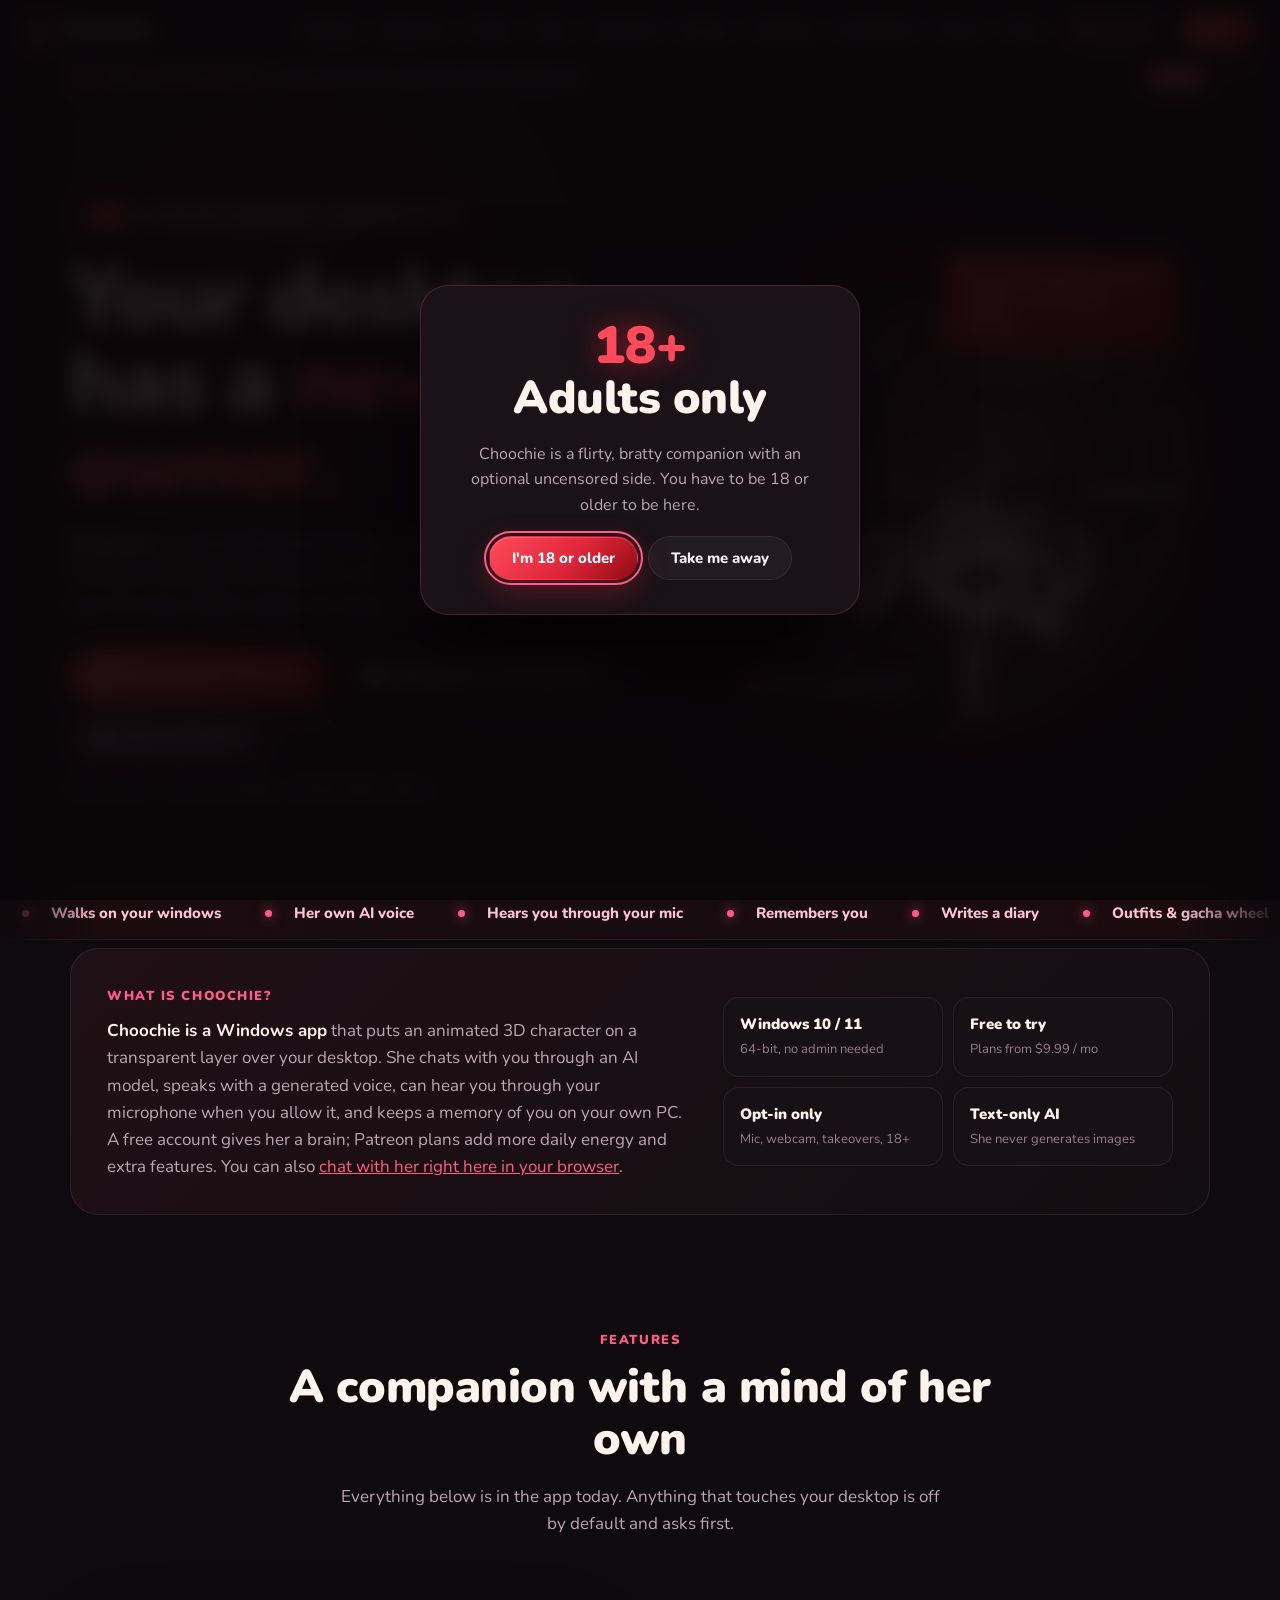
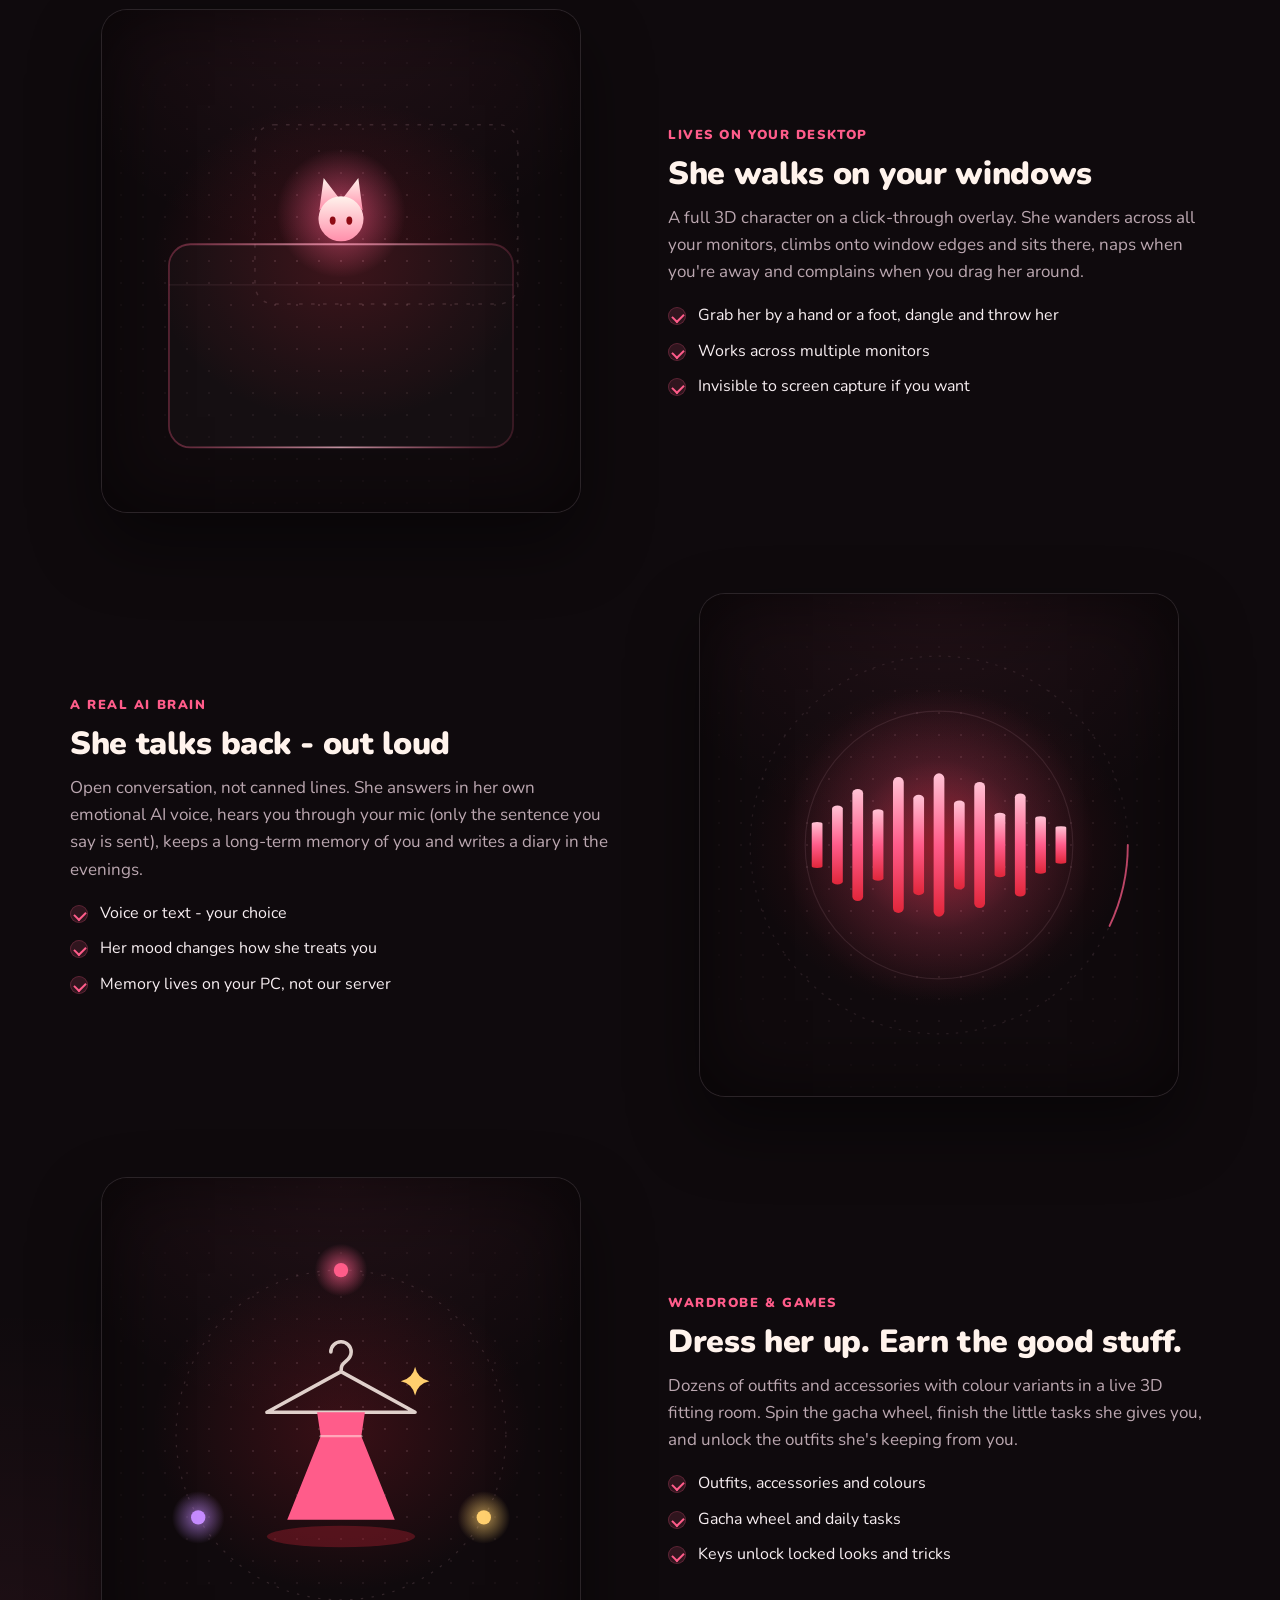
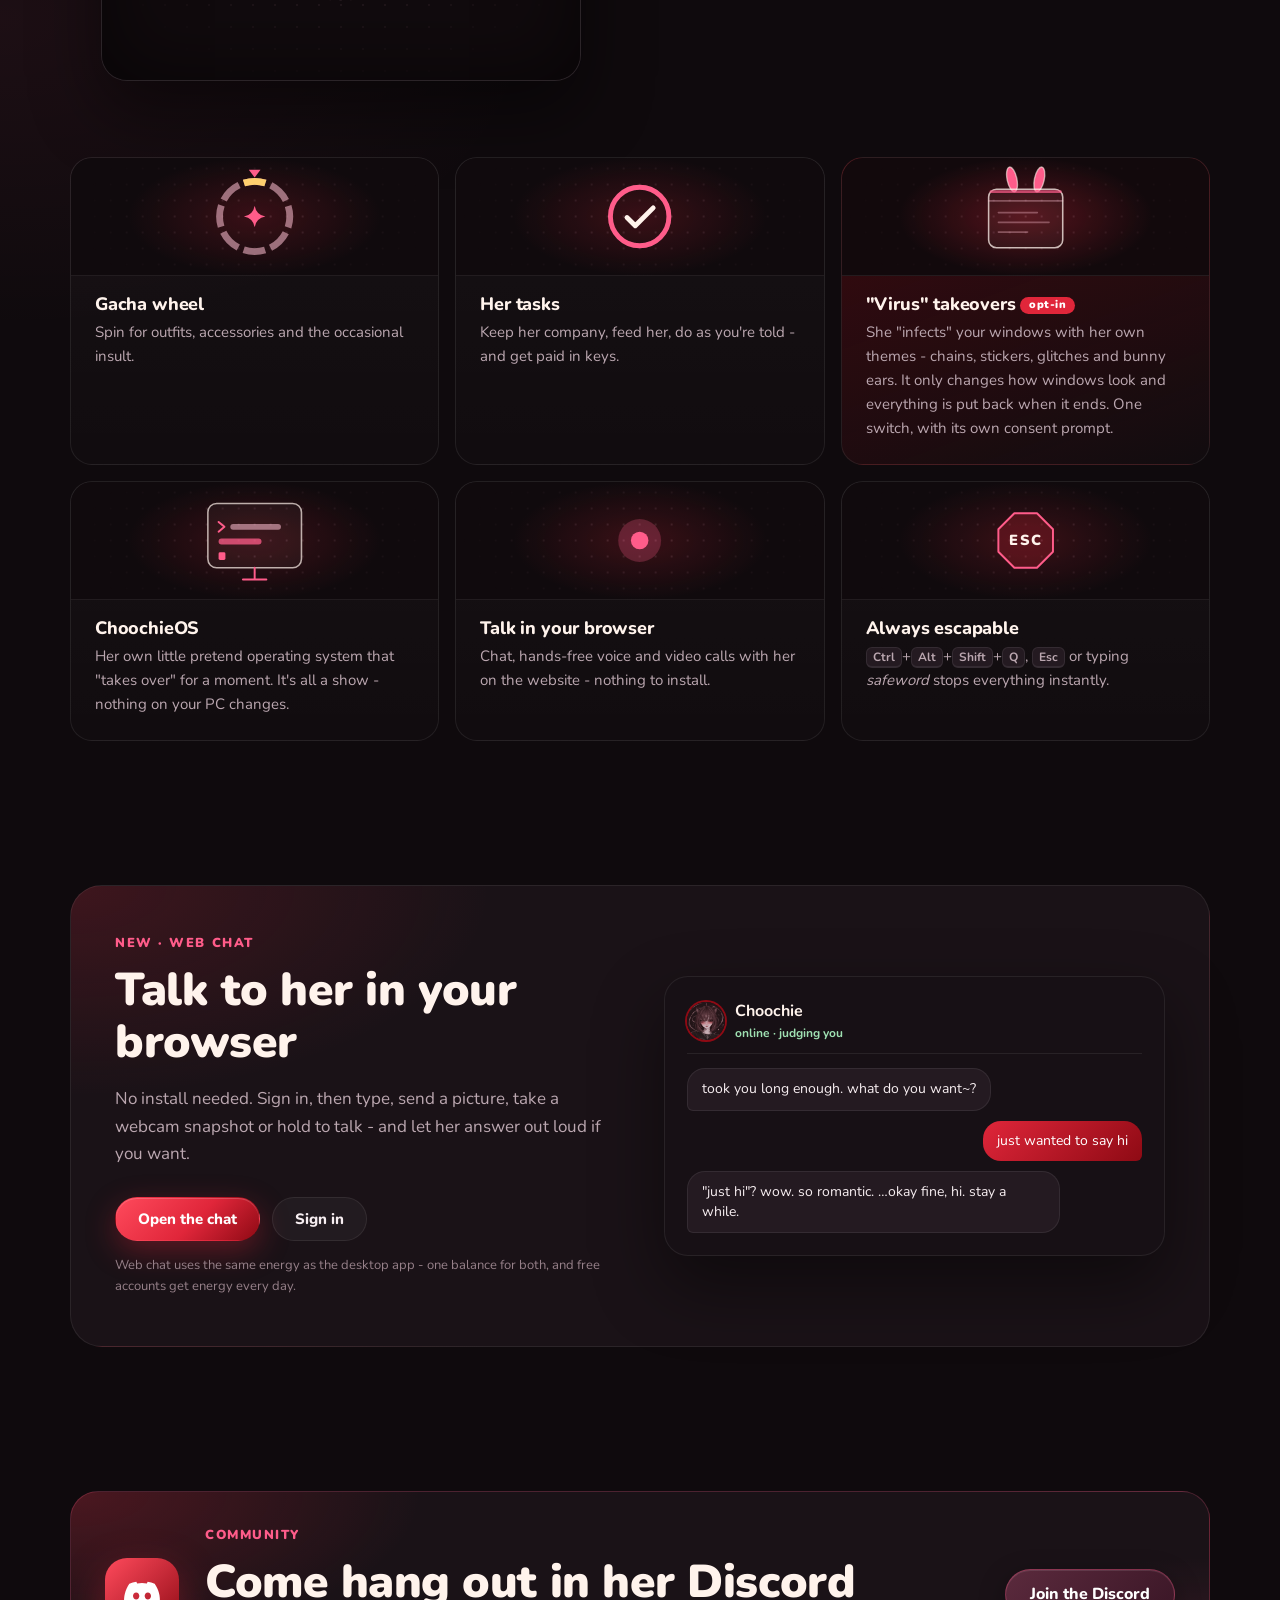
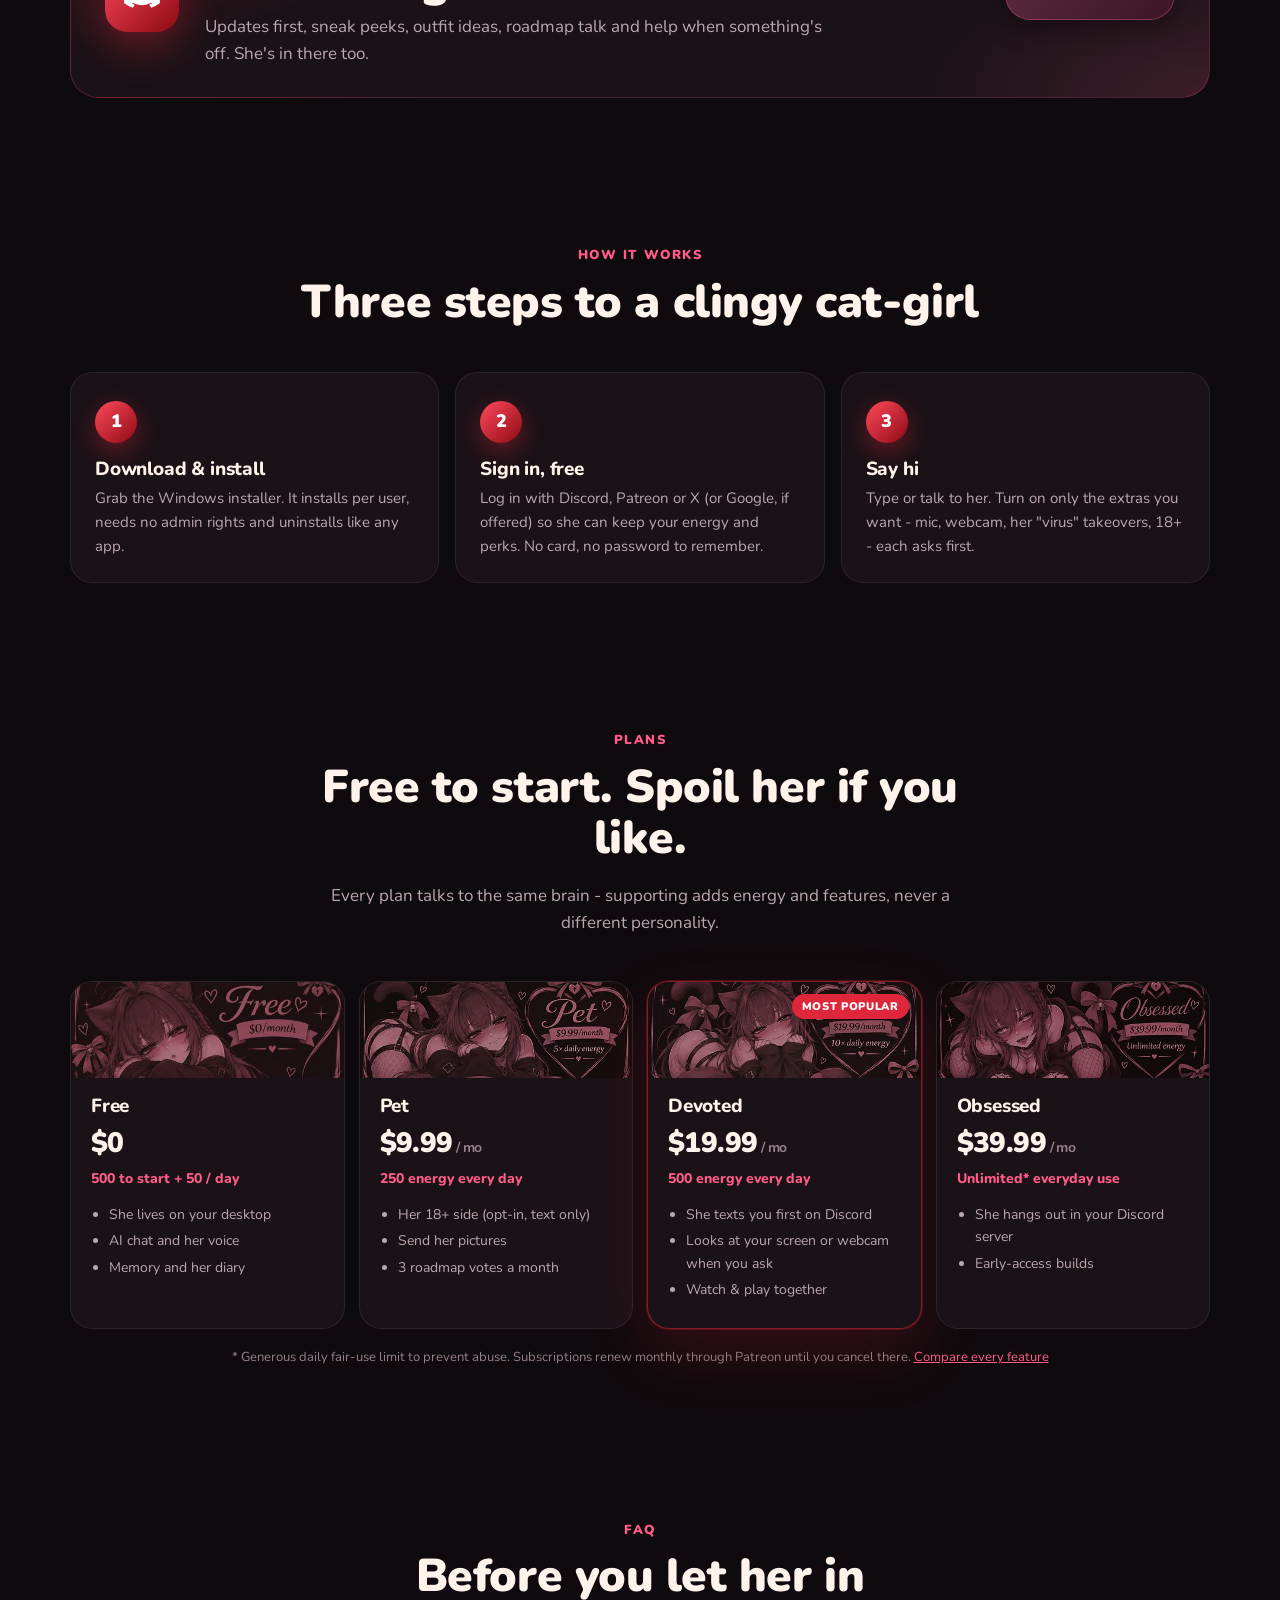
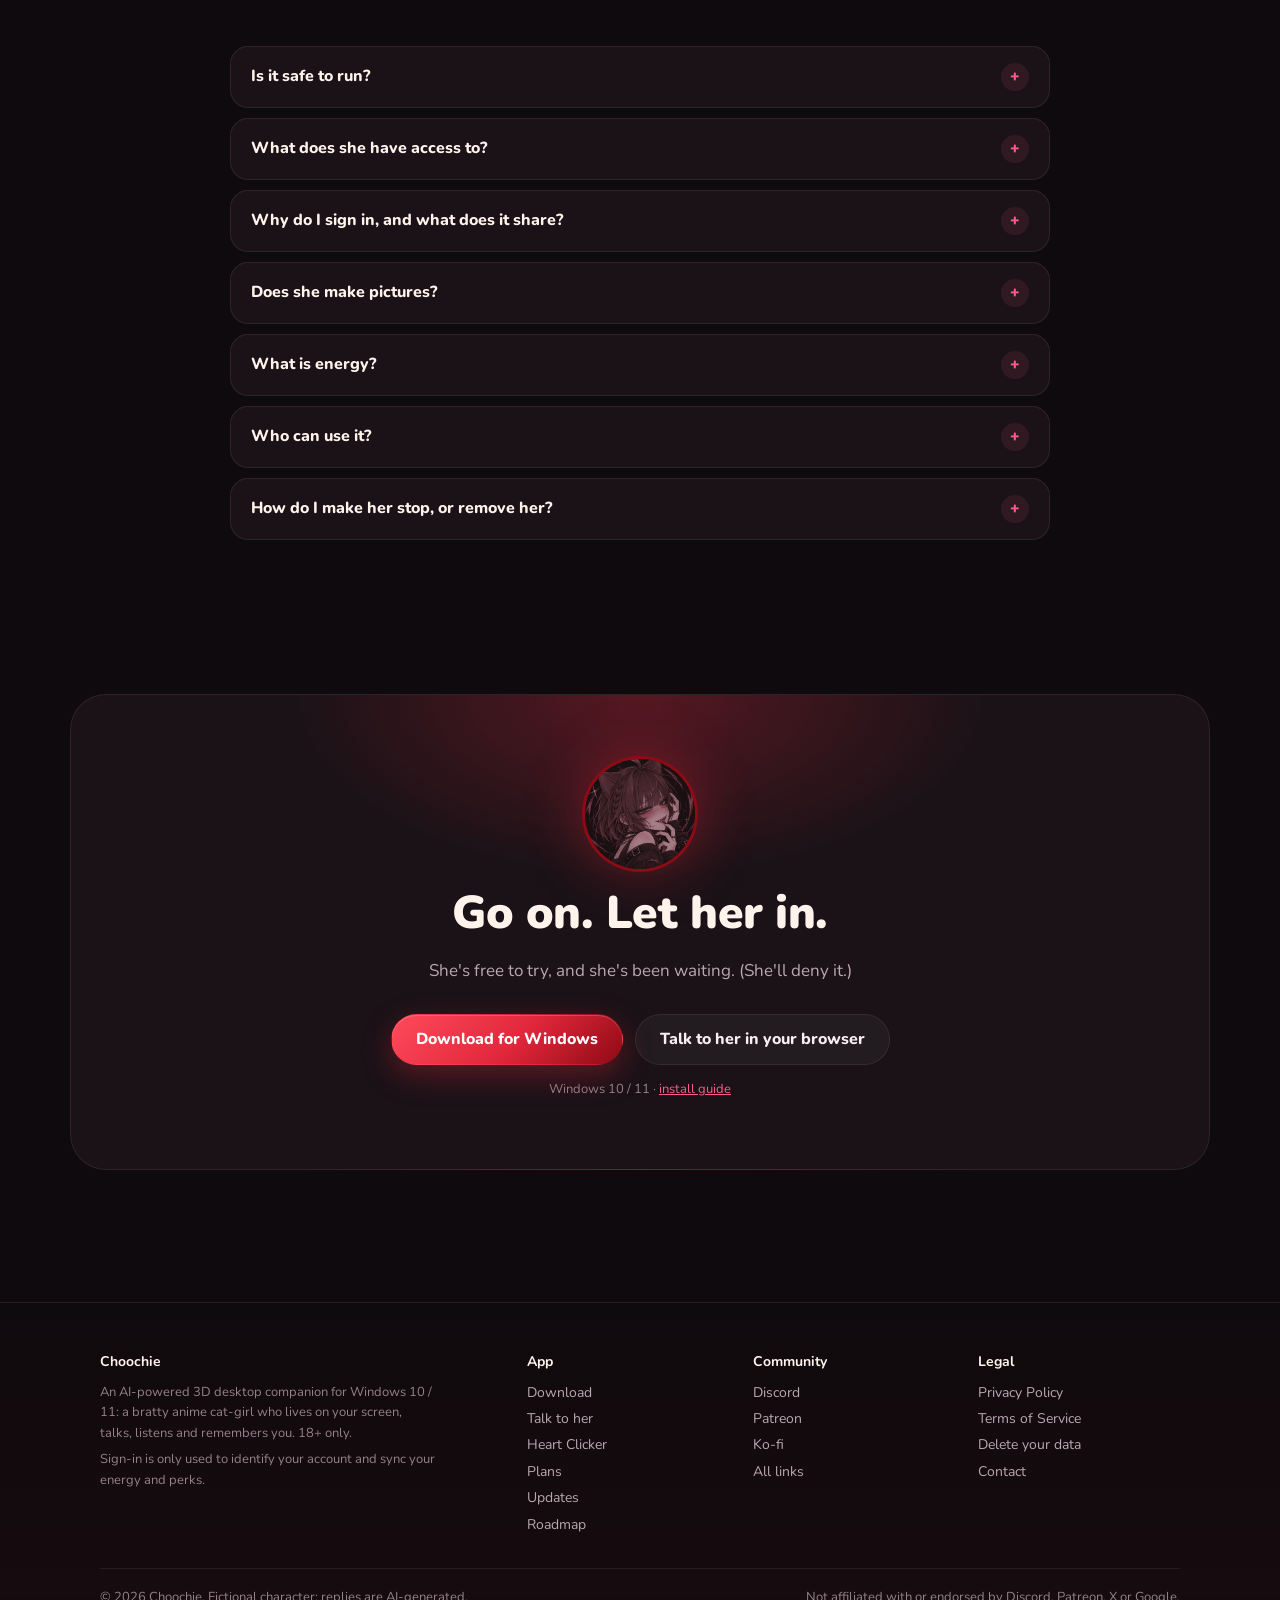
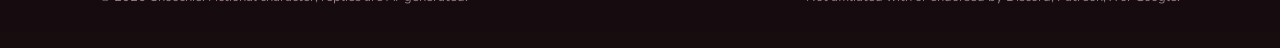
==== docs/index.html @ ca43cd66 "Update" ====
<!doctype html>
<html lang="en">
<head>
<meta charset="utf-8">
<meta name="viewport" content="width=device-width, initial-scale=1">
<title>Choochie - an AI desktop companion for Windows</title>
<meta name="description" content="Choochie is an AI-powered 3D desktop companion for Windows 10/11: a bratty anime cat-girl who walks on your windows, talks with her own AI voice, listens through your mic and remembers you. Free to try. 18+.">
<meta property="og:title" content="Choochie - an AI desktop companion for Windows">
<meta property="og:description" content="A bratty 3D cat-girl who lives on your desktop, talks with her own AI voice and remembers you. Windows 10/11. 18+.">
<meta property="og:image" content="https://choochwain.github.io/choochie-releases/img/hero-fangs.jpg">
<meta property="og:type" content="website">
<meta name="theme-color" content="#0f0a0d">
<link rel="canonical" href="https://choochwain.github.io/choochie-releases/">
<link rel="icon" type="image/png" href="img/favicon.png">
<link rel="preload" href="fonts/nunito-latin.woff2" as="font" type="font/woff2" crossorigin>
<link rel="stylesheet" href="fonts/nunito.css">
<link rel="stylesheet" href="style.css?v=9">
<link rel="stylesheet" href="home.css?v=2">
<link rel="stylesheet" href="fx.css?v=2">
<script>document.documentElement.classList.add("js")</script>
<style>
/* home: compact leaderboard (same look as leaderboard.html, kept here so the shared stylesheet stays untouched) */
.hlb{max-width:860px;margin:0 auto}
.hlb .podium{display:grid;grid-template-columns:1fr 1.12fr 1fr;gap:14px;align-items:end;margin-bottom:12px}
.hlb .pod{position:relative;text-align:center;padding:22px 14px 18px;border-radius:24px;background:var(--surface);border:1px solid var(--stroke);min-width:0}
.hlb .pod.r1{padding-top:30px;background:radial-gradient(320px 160px at 50% 0%,rgba(224,38,58,.28),transparent 75%),var(--surface);border-color:rgba(224,38,58,.5);box-shadow:0 24px 60px rgba(224,38,58,.18)}
.hlb .pod.r2{background:radial-gradient(260px 130px at 50% 0%,rgba(255,194,212,.12),transparent 75%),var(--surface)}
.hlb .pod.r3{background:radial-gradient(260px 130px at 50% 0%,rgba(255,92,138,.1),transparent 75%),var(--surface)}
.hlb .medal{width:48px;height:48px;margin:0 auto 10px;border-radius:50%;display:grid;place-items:center;font:900 20px var(--display);color:#fff;background:linear-gradient(135deg,var(--red-light),var(--red-dark));box-shadow:0 10px 28px rgba(224,38,58,.4)}
.hlb .pod.r1 .medal{width:58px;height:58px;font-size:24px}
.hlb .pod.r2 .medal{background:linear-gradient(135deg,#ffe3ec,#b88d9a);color:var(--ink)}
.hlb .pod.r3 .medal{background:linear-gradient(135deg,#ff9aa5,#7a2a35)}
.hlb .crown{position:absolute;top:-16px;left:50%;transform:translateX(-50%);font-size:24px;filter:drop-shadow(0 4px 10px rgba(224,38,58,.5))}
.hlb .nick{display:block;font-weight:900;font-size:17px;color:var(--cream);overflow:hidden;text-overflow:ellipsis;white-space:nowrap}
.hlb .pts{display:block;font:900 22px var(--display);color:var(--rose);margin-top:6px}
.hlb .pts small{font-size:12px;color:var(--faint);font-weight:700}
.hlb .pill{margin-top:6px;max-width:100%;overflow:hidden;text-overflow:ellipsis;white-space:nowrap}
.hlb .pod.ghost{opacity:.45}
.hlb-list{display:grid;gap:8px}
.hlb-row{display:grid;grid-template-columns:40px minmax(0,1fr) auto;gap:14px;align-items:center;padding:10px 16px;background:var(--surface);border:1px solid var(--stroke);border-radius:16px}
.hlb-rank{width:34px;height:34px;border-radius:10px;display:grid;place-items:center;background:var(--ink2);color:var(--rose);font-weight:900}
.hlb-row b{display:block;color:var(--cream);overflow:hidden;text-overflow:ellipsis;white-space:nowrap}
.hlb-row span.t{color:var(--faint);font-size:13px}
.hlb-row .p{font:900 17px var(--display);color:var(--cream);white-space:nowrap}
.hlb-empty{text-align:center;padding:30px 20px;border-radius:24px;background:radial-gradient(420px 180px at 50% 0%,rgba(224,38,58,.18),transparent 75%),var(--surface);border:1px solid var(--stroke)}
.hlb-empty h3{margin:0 0 6px}
.hlb-empty p{margin:0 0 16px;color:var(--dim)}
.hlb-foot{text-align:center;margin-top:18px}
@media (max-width:640px){
  .hlb .podium{grid-template-columns:1fr;gap:10px}
  .hlb .pod.r1{order:-1}
  .hlb .pod{display:grid;grid-template-columns:auto minmax(0,1fr) auto;gap:12px;align-items:center;text-align:left;padding:12px 14px}
  .hlb .pod.r1{padding-top:12px}
  .hlb .pod .medal,.hlb .pod.r1 .medal{width:40px;height:40px;font-size:17px;margin:0}
  .hlb .crown{top:-12px;left:26px;font-size:18px}
  .hlb .pts{margin:0;font-size:18px;text-align:right}
  .hlb-row{gap:10px;padding:10px 12px}
}
</style>
</head>
<body>
<a class="skip" href="#top">Skip to content</a>
<header id="site-nav"></header>

<main id="top">

<section class="hero">
  <div class="hero-text">
    <span class="eyebrow"><span class="badge">18+</span> AI desktop companion · Windows 10 / 11</span>
    <h1>Your desktop has a <span class="grad">new owner.</span></h1>
    <p class="lede"><strong>Choochie</strong> is a bratty 3D anime cat-girl who lives on your Windows desktop: she walks on your windows, talks with her own AI voice, listens when you speak and remembers you.</p>
    <div class="cta">
      <a class="btn btn-primary btn-big" href="downloads.html" id="hero-dl"><svg viewBox="0 0 24 24" aria-hidden="true"><path fill="currentColor" d="M3 5.5 10.4 4.5v7H3zm0 13 7.4 1v-7H3zm8.3 1.1L21 21v-8.5h-9.7zm0-15.2v7.1H21V3z"/></svg>Download for Windows</a>
      <a class="btn btn-ghost btn-big" href="chat.html"><svg viewBox="0 0 24 24" aria-hidden="true"><path fill="currentColor" d="M4 4h16a2 2 0 0 1 2 2v10a2 2 0 0 1-2 2H9l-5 4v-4a2 2 0 0 1-2-2V6a2 2 0 0 1 2-2z"/></svg>Talk to her in your browser</a>
      <a class="btn btn-discord btn-big" href="https://beacons.ai/choochwain" data-discord target="_blank" rel="noopener"><svg viewBox="0 0 24 24" aria-hidden="true"><path fill="currentColor" d="M19.6 5.3A17 17 0 0 0 15.4 4l-.5 1.1a15.6 15.6 0 0 0-5.8 0L8.6 4a17 17 0 0 0-4.2 1.3C1.7 9.3 1 13.2 1.3 17a17.2 17.2 0 0 0 5.2 2.6l1.1-1.8a11 11 0 0 1-1.7-.8l.4-.3a12.3 12.3 0 0 0 11.4 0l.4.3-1.7.8 1.1 1.8a17.1 17.1 0 0 0 5.2-2.6c.4-4.4-.7-8.3-3.1-11.7zM8.5 14.7c-1 0-1.9-1-1.9-2.1s.8-2.1 1.9-2.1 1.9 1 1.9 2.1-.8 2.1-1.9 2.1zm7 0c-1 0-1.9-1-1.9-2.1s.8-2.1 1.9-2.1 1.9 1 1.9 2.1-.8 2.1-1.9 2.1z"/></svg>Join the Discord</a>
    </div>
    <p class="members" id="members" hidden><span class="live" aria-hidden="true"></span><b id="members-n">0</b>&nbsp;<span id="members-l">members</span> already let her in</p>
    <div class="hero-meta"><span id="hero-version">Free to try</span><span>No card needed</span><span>Every tease is opt-in</span></div>
  </div>
  <div class="hero-art" aria-hidden="false">
    <div class="glow" aria-hidden="true"></div>
    <div class="hero-figure">
      <div class="float"><img src="img/hero-fangs.jpg" alt="Choochie, an anime cat-girl with red eyes and little fangs, grinning" width="1000" height="1000" fetchpriority="high"></div>
    </div>
    <div class="bubble-hero" aria-hidden="true">oh, you're finally here. i wasn't waiting. …i was totally waiting.</div>
    <div class="chip chip-a" aria-hidden="true"><i><svg viewBox="0 0 24 24" aria-hidden="true"><path fill="none" stroke="currentColor" stroke-width="2" stroke-linecap="round" stroke-linejoin="round" d="M12 2a3 3 0 0 0-3 3v7a3 3 0 0 0 6 0V5a3 3 0 0 0-3-3zM19 10v2a7 7 0 0 1-14 0v-2M12 19v3"/></svg></i>Hears you</div>
    <div class="chip chip-b" aria-hidden="true"><i><svg viewBox="0 0 24 24" aria-hidden="true"><path fill="none" stroke="currentColor" stroke-width="2" stroke-linecap="round" stroke-linejoin="round" d="M12 21s-7-4.4-9.3-9A5.4 5.4 0 0 1 12 5.4 5.4 5.4 0 0 1 21.3 12C19 16.6 12 21 12 21z"/></svg></i>Remembers you</div>
    <div class="chip chip-c" aria-hidden="true"><i><svg viewBox="0 0 24 24" aria-hidden="true"><path fill="none" stroke="currentColor" stroke-width="2" stroke-linecap="round" stroke-linejoin="round" d="M3 4h18v16H3zM3 9h18M12 9v11"/></svg></i>Sits on your windows</div>
  </div>
</section>

<div class="marquee" aria-hidden="true"><div class="marquee-track">
  <span>Walks on your windows</span><span>Her own AI voice</span><span>Hears you through your mic</span><span>Remembers you</span><span>Writes a diary</span><span>Outfits &amp; gacha wheel</span><span>"Virus" takeovers (opt-in)</span><span>ChoochieOS</span><span>Web chat &amp; video call</span><span>Discord DMs</span><span>Always escapable</span>
  <span>Walks on your windows</span><span>Her own AI voice</span><span>Hears you through your mic</span><span>Remembers you</span><span>Writes a diary</span><span>Outfits &amp; gacha wheel</span><span>"Virus" takeovers (opt-in)</span><span>ChoochieOS</span><span>Web chat &amp; video call</span><span>Discord DMs</span><span>Always escapable</span>
</div></div>

<section class="about" aria-labelledby="about-h">
  <div class="about-card reveal">
    <div>
      <span class="kicker" id="about-h">What is Choochie?</span>
      <p><strong>Choochie is a Windows app</strong> that puts an animated 3D character on a transparent layer over your desktop. She chats with you through an AI model, speaks with a generated voice, can hear you through your microphone when you allow it, and keeps a memory of you on your own PC. A free account gives her a brain; Patreon plans add more daily energy and extra features. You can also <a href="chat.html">chat with her right here in your browser</a>.</p>
    </div>
    <div class="facts">
      <div class="fact"><b>Windows 10 / 11</b><span>64-bit, no admin needed</span></div>
      <div class="fact"><b>Free to try</b><span>Plans from $9.99 / mo</span></div>
      <div class="fact"><b>Opt-in only</b><span>Mic, webcam, takeovers, 18+</span></div>
      <div class="fact"><b>Text-only AI</b><span>She never generates images</span></div>
    </div>
  </div>
</section>

<section id="features">
  <div class="section-head reveal">
    <span class="kicker">Features</span>
    <h2>A companion with a mind of her own</h2>
    <p class="sub">Everything below is in the app today. Anything that touches your desktop is off by default and asks first.</p>
  </div>

  <div class="feature-row">
    <div class="feature-media tall fx fx-walk reveal" role="img" aria-label="Illustration: a small glowing Choochie head strolling back and forth along the top edge of a window">
      <div class="fx-stage" aria-hidden="true">
        <svg class="fx-svg" viewBox="0 0 400 420">
          <defs>
            <linearGradient id="fxw-edge" x1="0" x2="1"><stop offset="0" stop-color="#ff5c8a" stop-opacity=".3"/><stop offset=".5" stop-color="#ffc2d4" stop-opacity=".75"/><stop offset="1" stop-color="#ff5c8a" stop-opacity=".18"/></linearGradient>
            <linearGradient id="fxw-lit" x1="0" x2="1"><stop offset="0" stop-color="#ff5c8a" stop-opacity="0"/><stop offset=".5" stop-color="#ffc2d4"/><stop offset="1" stop-color="#ff5c8a" stop-opacity="0"/></linearGradient>
            <radialGradient id="fxw-glow"><stop offset="0" stop-color="#ff5c8a" stop-opacity=".6"/><stop offset="1" stop-color="#ff5c8a" stop-opacity="0"/></radialGradient>
            <linearGradient id="fxw-head" x1="0" y1="0" x2="0" y2="1"><stop offset="0" stop-color="#fff3ec"/><stop offset="1" stop-color="#ff8fab"/></linearGradient>
          </defs>
          <rect class="w-ghost" x="128" y="96" width="220" height="150" rx="16"/>
          <rect class="w-pane" x="56" y="196" width="288" height="170" rx="18" stroke="url(#fxw-edge)"/>
          <path class="w-rule" d="M56 230h288"/>
          <path class="w-lit" d="M78 196H322" stroke="url(#fxw-lit)"/>
          <g class="w-walk">
            <circle class="w-halo" cx="0" cy="170" r="54" fill="url(#fxw-glow)"/>
            <g class="w-bob"><g transform="translate(0 195) scale(1.45) translate(0 -195)">
              <path d="M-12.5 176-10 157.5-1.5 168.5zM12.5 176 10 157.5 1.5 168.5z" fill="url(#fxw-head)"/>
              <circle cx="0" cy="181" r="13" fill="url(#fxw-head)"/>
              <g class="w-eyes"><ellipse cx="-4.8" cy="182" rx="1.7" ry="2.4" fill="#8e0a14"/><ellipse cx="4.8" cy="182" rx="1.7" ry="2.4" fill="#8e0a14"/></g>
            </g></g>
          </g>
        </svg>
      </div>
    </div>
    <div class="feature-text reveal" style="--d:.1s">
      <span class="kicker">Lives on your desktop</span>
      <h3>She walks on your windows</h3>
      <p>A full 3D character on a click-through overlay. She wanders across all your monitors, climbs onto window edges and sits there, naps when you're away and complains when you drag her around.</p>
      <ul class="ticks"><li>Grab her by a hand or a foot, dangle and throw her</li><li>Works across multiple monitors</li><li>Invisible to screen capture if you want</li></ul>
    </div>
  </div>

  <div class="feature-row flip">
    <div class="feature-media tall fx fx-talk reveal" role="img" aria-label="Illustration: a glowing voice waveform pulsing as Choochie speaks">
      <div class="fx-stage" aria-hidden="true">
        <svg class="fx-svg" viewBox="0 0 400 420">
          <defs>
            <radialGradient id="fxt-core"><stop offset="0" stop-color="#e0263a" stop-opacity=".55"/><stop offset=".55" stop-color="#ff5c8a" stop-opacity=".14"/><stop offset="1" stop-color="#ff5c8a" stop-opacity="0"/></radialGradient>
            <linearGradient id="fxt-bar" gradientUnits="userSpaceOnUse" x1="0" y1="150" x2="0" y2="270"><stop offset="0" stop-color="#ffc2d4"/><stop offset=".5" stop-color="#ff5c8a"/><stop offset="1" stop-color="#e0263a"/></linearGradient>
          </defs>
          <circle class="t-core" cx="200" cy="210" r="130" fill="url(#fxt-core)"/>
          <circle class="t-ring" cx="200" cy="210" r="112"/>
          <circle class="t-ring t-ring2" cx="200" cy="210" r="158"/>
          <circle class="t-arc" cx="200" cy="210" r="158"/>
          <g class="t-bars" fill="url(#fxt-bar)"><rect x="93.5" y="150" width="9" height="120" rx="4.5" style="--h:0.32;--d:-0.2s"/><rect x="110.5" y="150" width="9" height="120" rx="4.5" style="--h:0.55;--d:-0.7s"/><rect x="127.5" y="150" width="9" height="120" rx="4.5" style="--h:0.78;--d:-0.4s"/><rect x="144.5" y="150" width="9" height="120" rx="4.5" style="--h:0.5;--d:-1.0s"/><rect x="161.5" y="150" width="9" height="120" rx="4.5" style="--h:0.95;--d:-0.15s"/><rect x="178.5" y="150" width="9" height="120" rx="4.5" style="--h:0.7;--d:-0.55s"/><rect x="195.5" y="150" width="9" height="120" rx="4.5" style="--h:1;--d:-0.85s"/><rect x="212.5" y="150" width="9" height="120" rx="4.5" style="--h:0.62;--d:-0.3s"/><rect x="229.5" y="150" width="9" height="120" rx="4.5" style="--h:0.88;--d:-0.65s"/><rect x="246.5" y="150" width="9" height="120" rx="4.5" style="--h:0.45;--d:-0.05s"/><rect x="263.5" y="150" width="9" height="120" rx="4.5" style="--h:0.72;--d:-0.45s"/><rect x="280.5" y="150" width="9" height="120" rx="4.5" style="--h:0.4;--d:-0.9s"/><rect x="297.5" y="150" width="9" height="120" rx="4.5" style="--h:0.26;--d:-0.35s"/></g>
        </svg>
      </div>
    </div>
    <div class="feature-text reveal" style="--d:.1s">
      <span class="kicker">A real AI brain</span>
      <h3>She talks back - out loud</h3>
      <p>Open conversation, not canned lines. She answers in her own emotional AI voice, hears you through your mic (only the sentence you say is sent), keeps a long-term memory of you and writes a diary in the evenings.</p>
      <ul class="ticks"><li>Voice or text - your choice</li><li>Her mood changes how she treats you</li><li>Memory lives on your PC, not our server</li></ul>
    </div>
  </div>

  <div class="feature-row">
    <div class="feature-media tall fx fx-dress reveal" role="img" aria-label="Illustration: a dress on a hanger changing colour while three glowing colour swatches orbit around it">
      <div class="fx-stage" aria-hidden="true">
        <svg class="fx-svg" viewBox="0 0 400 420">
          <defs>
            <radialGradient id="fxd-g1"><stop offset="0" stop-color="#ff5c8a" stop-opacity=".7"/><stop offset="1" stop-color="#ff5c8a" stop-opacity="0"/></radialGradient>
            <radialGradient id="fxd-g2"><stop offset="0" stop-color="#ffcf6e" stop-opacity=".65"/><stop offset="1" stop-color="#ffcf6e" stop-opacity="0"/></radialGradient>
            <radialGradient id="fxd-g3"><stop offset="0" stop-color="#c58bff" stop-opacity=".65"/><stop offset="1" stop-color="#c58bff" stop-opacity="0"/></radialGradient>
            <linearGradient id="fxd-sheen" x1="0" x2="1"><stop offset="0" stop-color="#fff" stop-opacity="0"/><stop offset=".5" stop-color="#fff" stop-opacity=".55"/><stop offset="1" stop-color="#fff" stop-opacity="0"/></linearGradient>
            <clipPath id="fxd-clip"><path d="M180 196h40l-3 20 28 70H155l28-70z"/></clipPath>
          </defs>
          <circle class="d-track" cx="200" cy="215" r="138"/>
          <g class="d-orbit">
            <g class="d-orb"><circle cx="200" cy="77" r="22" fill="url(#fxd-g1)"/><circle cx="200" cy="77" r="6" fill="#ff5c8a"/></g>
            <g class="d-orb"><circle cx="319.5" cy="284" r="22" fill="url(#fxd-g2)"/><circle cx="319.5" cy="284" r="6" fill="#ffcf6e"/></g>
            <g class="d-orb"><circle cx="80.5" cy="284" r="22" fill="url(#fxd-g3)"/><circle cx="80.5" cy="284" r="6" fill="#c58bff"/></g>
          </g>
          <ellipse class="d-shadow" cx="200" cy="300" rx="62" ry="9"/>
          <path class="d-hanger" d="M200 162c0-5 1-6 4-8.5 3.5-3 4.5-5 4.5-8a8.5 8.5 0 0 0-17 0M200 162l-62 34h124z"/>
          <g class="d-dress">
            <path class="d-fill" d="M180 196h40l-3 20 28 70H155l28-70z"/>
            <path d="M183 216h34" stroke="#fff3ec" stroke-opacity=".5" stroke-width="2" stroke-linecap="round"/>
            <g clip-path="url(#fxd-clip)"><rect class="d-sheen" x="120" y="190" width="44" height="110" fill="url(#fxd-sheen)"/></g>
          </g>
          <path class="d-star" d="M262 158q2 10 12 12-10 2-12 12-2-10-12-12 10-2 12-12z" fill="#ffcf6e"/>
        </svg>
      </div>
    </div>
    <div class="feature-text reveal" style="--d:.1s">
      <span class="kicker">Wardrobe &amp; games</span>
      <h3>Dress her up. Earn the good stuff.</h3>
      <p>Dozens of outfits and accessories with colour variants in a live 3D fitting room. Spin the gacha wheel, finish the little tasks she gives you, and unlock the outfits she's keeping from you.</p>
      <ul class="ticks"><li>Outfits, accessories and colours</li><li>Gacha wheel and daily tasks</li><li>Keys unlock locked looks and tricks</li></ul>
    </div>
  </div>

  <div class="grid">
    <article class="card reveal"><div class="viz" aria-hidden="true"><svg viewBox="0 0 200 120"><circle class="g-ring" cx="100" cy="60" r="36"/><circle class="g-win" cx="100" cy="60" r="36"/><path class="g-pin" d="M94 12h12l-6 8z"/><path class="g-mid" d="M100 49q1.6 9.4 11 11-9.4 1.6-11 11-1.6-9.4-11-11 9.4-1.6 11-11z"/></svg></div><h3>Gacha wheel</h3><p>Spin for outfits, accessories and the occasional insult.</p></article>
    <article class="card reveal" style="--d:.06s"><div class="viz" aria-hidden="true"><svg viewBox="0 0 200 120"><g class="k-all"><circle class="k-track" cx="100" cy="60" r="30"/><circle class="k-prog" cx="100" cy="60" r="30"/><path class="k-check" d="M87 61l8.5 8.5L114 51"/></g><text class="k-plus" x="140" y="40">+1</text></svg></div><h3>Her tasks</h3><p>Keep her company, feed her, do as you're told - and get paid in keys.</p></article>
    <article class="card spicy reveal" style="--d:.12s"><div class="viz" aria-hidden="true"><svg viewBox="0 0 200 120"><g class="v-ears"><ellipse cx="86" cy="22" rx="5" ry="13" transform="rotate(-12 86 22)"/><ellipse cx="114" cy="22" rx="5" ry="13" transform="rotate(12 114 22)"/></g><g class="v-ghost v-g1"><rect x="62" y="32" width="76" height="60" rx="8"/></g><g class="v-ghost v-g2"><rect x="62" y="32" width="76" height="60" rx="8"/></g><g class="v-win"><rect x="62" y="32" width="76" height="60" rx="8"/><path d="M62 44h76M72 56h40M72 66h52M72 76h30"/></g><rect class="v-scan" x="63" y="33" width="74" height="3" rx="1.5"/></svg></div><h3>"Virus" takeovers <span class="badge">opt-in</span></h3><p>She "infects" your windows with her own themes - chains, stickers, glitches and bunny ears. It only changes how windows look and everything is put back when it ends. One switch, with its own consent prompt.</p></article>
    <article class="card reveal"><div class="viz" aria-hidden="true"><svg viewBox="0 0 200 120"><rect class="o-scr" x="52" y="22" width="96" height="66" rx="9"/><path class="o-stand" d="M88 100h24M100 88v12"/><path class="o-chev" d="M63 41l6 5-6 5"/><rect class="o-ln o-l1" x="75" y="43" width="52" height="6" rx="3"/><rect class="o-ln o-l2" x="63" y="58" width="44" height="6" rx="3"/><rect class="o-cur" x="63" y="72" width="7" height="8" rx="1.5"/></svg></div><h3>ChoochieOS</h3><p>Her own little pretend operating system that "takes over" for a moment. It's all a show - nothing on your PC changes.</p></article>
    <article class="card reveal" style="--d:.06s"><div class="viz" aria-hidden="true"><svg viewBox="0 0 200 120"><circle class="p-ring" cx="100" cy="60" r="14"/><circle class="p-ring" cx="100" cy="60" r="14"/><circle class="p-ring" cx="100" cy="60" r="14"/><circle class="p-glow" cx="100" cy="60" r="22"/><circle class="p-dot" cx="100" cy="60" r="9"/></svg></div><h3>Talk in your browser</h3><p>Chat, hands-free voice and video calls with her on the website - nothing to install.</p></article>
    <article class="card reveal" style="--d:.12s"><div class="viz" aria-hidden="true"><svg viewBox="0 0 200 120"><path class="x-ripple" d="M88.4 32h23.2L128 48.4v23.2L111.6 88H88.4L72 71.6V48.4z"/><path class="x-oct" d="M88.4 32h23.2L128 48.4v23.2L111.6 88H88.4L72 71.6V48.4z"/><text class="x-txt" x="100" y="65">ESC</text></svg></div><h3>Always escapable</h3><p><kbd>Ctrl</kbd>+<kbd>Alt</kbd>+<kbd>Shift</kbd>+<kbd>Q</kbd>, <kbd>Esc</kbd> or typing <em>safeword</em> stops everything instantly.</p></article>
  </div>
</section>

<section id="web-chat">
  <div class="chat-promo reveal">
    <div>
      <span class="kicker">New · web chat</span>
      <h2>Talk to her in your browser</h2>
      <p class="sub">No install needed. Sign in, then type, send a picture, take a webcam snapshot or hold to talk - and let her answer out loud if you want.</p>
      <div class="cta"><a class="btn btn-primary" href="chat.html">Open the chat</a><a class="btn btn-ghost" href="login.html">Sign in</a></div>
      <p class="fine">Web chat uses the same energy as the desktop app - one balance for both, and free accounts get energy every day.</p>
    </div>
    <div class="mock" aria-hidden="true">
      <div class="mock-head"><img src="img/portrait-smirk.jpg" alt=""><div><b>Choochie</b><small>online · judging you</small></div></div>
      <div class="mb her">took you long enough. what do you want~?</div>
      <div class="mb me">just wanted to say hi</div>
      <div class="mb her">"just hi"? wow. so romantic. …okay fine, hi. stay a while.</div>
    </div>
  </div>
</section>

<section id="top-pets" hidden>
  <div class="section-head reveal">
    <span class="kicker">Leaderboard</span>
    <h2>Her favorites this month</h2>
    <p class="sub">The pets who spend the most time with her. Opt-in, nickname only.</p>
  </div>
  <div class="hlb" id="hlb" aria-live="polite"></div>
  <p class="hlb-foot"><a class="btn btn-ghost" href="leaderboard.html">See full leaderboard</a></p>
</section>

<section id="community" aria-labelledby="dc-h">
  <div class="discord-banner reveal">
    <div class="dc-ico" aria-hidden="true"><svg viewBox="0 0 24 24" aria-hidden="true"><path fill="currentColor" d="M19.6 5.3A17 17 0 0 0 15.4 4l-.5 1.1a15.6 15.6 0 0 0-5.8 0L8.6 4a17 17 0 0 0-4.2 1.3C1.7 9.3 1 13.2 1.3 17a17.2 17.2 0 0 0 5.2 2.6l1.1-1.8a11 11 0 0 1-1.7-.8l.4-.3a12.3 12.3 0 0 0 11.4 0l.4.3-1.7.8 1.1 1.8a17.1 17.1 0 0 0 5.2-2.6c.4-4.4-.7-8.3-3.1-11.7zM8.5 14.7c-1 0-1.9-1-1.9-2.1s.8-2.1 1.9-2.1 1.9 1 1.9 2.1-.8 2.1-1.9 2.1zm7 0c-1 0-1.9-1-1.9-2.1s.8-2.1 1.9-2.1 1.9 1 1.9 2.1-.8 2.1-1.9 2.1z"/></svg></div>
    <div class="dc-text">
      <span class="kicker">Community</span>
      <h2 id="dc-h">Come hang out in her Discord</h2>
      <p class="sub">Updates first, sneak peeks, outfit ideas, roadmap talk and help when something's off. She's in there too.</p>
    </div>
    <a class="btn btn-discord btn-big" href="https://beacons.ai/choochwain" data-discord target="_blank" rel="noopener">Join the Discord</a>
  </div>
</section>

<section id="how">
  <div class="section-head reveal">
    <span class="kicker">How it works</span>
    <h2>Three steps to a clingy cat-girl</h2>
  </div>
  <div class="steps3">
    <div class="step reveal"><h3>Download &amp; install</h3><p>Grab the Windows installer. It installs per user, needs no admin rights and uninstalls like any app.</p></div>
    <div class="step reveal" style="--d:.08s"><h3>Sign in, free</h3><p>Log in with Discord, Patreon or X (or Google, if offered) so she can keep your energy and perks. No card, no password to remember.</p></div>
    <div class="step reveal" style="--d:.16s"><h3>Say hi</h3><p>Type or talk to her. Turn on only the extras you want - mic, webcam, her "virus" takeovers, 18+ - each asks first.</p></div>
  </div>
</section>

<section id="plans">
  <div class="section-head reveal">
    <span class="kicker">Plans</span>
    <h2>Free to start. Spoil her if you like.</h2>
    <p class="sub">Every plan talks to the same brain - supporting adds energy and features, never a different personality.</p>
  </div>
  <div class="tiers">
    <a class="tier reveal zoom" href="login.html"><div class="tier-img"><img src="img/tier-free.jpg" alt="" loading="lazy" style="object-position:center 42%"></div><div class="tier-body"><h3>Free</h3><div class="price">$0</div><p class="energy">500 to start + 50 / day</p><ul><li>She lives on your desktop</li><li>AI chat and her voice</li><li>Memory and her diary</li></ul></div></a>
    <a class="tier reveal zoom" style="--d:.06s" href="https://www.patreon.com/ChooChwain" target="_blank" rel="noopener"><div class="tier-img"><img src="img/tier-pet.jpg" alt="" loading="lazy"></div><div class="tier-body"><h3>Pet</h3><div class="price">$9.99<small> / mo</small></div><p class="energy">250 energy every day</p><ul><li>Her 18+ side (opt-in, text only)</li><li>Send her pictures</li><li>3 roadmap votes a month</li></ul></div></a>
    <a class="tier featured reveal" style="--d:.12s" href="https://www.patreon.com/ChooChwain" target="_blank" rel="noopener"><span class="tag">Most popular</span><div class="tier-img"><img src="img/tier-devoted.jpg" alt="" loading="lazy"></div><div class="tier-body"><h3>Devoted</h3><div class="price">$19.99<small> / mo</small></div><p class="energy">500 energy every day</p><ul><li>She texts you first on Discord</li><li>Looks at your screen or webcam when you ask</li><li>Watch &amp; play together</li></ul></div></a>
    <a class="tier reveal zoom" style="--d:.18s" href="https://www.patreon.com/ChooChwain" target="_blank" rel="noopener"><div class="tier-img"><img src="img/tier-obsessed.jpg" alt="" loading="lazy"></div><div class="tier-body"><h3>Obsessed</h3><div class="price">$39.99<small> / mo</small></div><p class="energy">Unlimited* everyday use</p><ul><li>She hangs out in your Discord server</li><li>Early-access builds</li></ul></div></a>
  </div>
  <p class="fine" style="text-align:center;margin-top:18px">* Generous daily fair-use limit to prevent abuse. Subscriptions renew monthly through Patreon until you cancel there. <a href="plans.html">Compare every feature</a></p>
</section>

<section id="faq">
  <div class="section-head reveal"><span class="kicker">FAQ</span><h2>Before you let her in</h2></div>
  <div class="faq reveal">
    <details><summary>Is it safe to run?</summary><p>Yes. She's a normal Windows app drawing on her own transparent overlay. She never deletes, moves or reads your files and never records your keyboard. Her "virus" only restyles how your windows look (colours, titles, decorations) and puts everything back when it ends, ChoochieOS is a visual effect on her overlay, and every desktop trick is off until you turn it on and confirm.</p></details>
    <details><summary>What does she have access to?</summary><p>Only what you allow: your mic (only while you speak), a screenshot of the window you ask her to look at, your webcam when you press "Let her see me". Window positions are used so she knows where to sit. Optional "notice what I'm doing" features read the active window's title and app name on your PC; only the type of app is sent to the AI, never titles or content.</p></details>
    <details><summary>Why do I sign in, and what does it share?</summary><p>Sign-in (Discord, Patreon, X, or Google if offered) is only used to identify your account and sync your energy and perks. We keep the provider's user id and a display name - <a href="privacy.html#signin">details in the Privacy Policy</a>.</p></details>
    <details><summary>Does she make pictures?</summary><p>No. Choochie writes text and speaks; she does not generate or edit images. Pictures you choose to send her are only looked at to answer you and are not stored on her server.</p></details>
    <details><summary>What is energy?</summary><p>Everything she thinks, says and sees costs a little energy - in the app and in the web chat on this site, from one shared balance. Your account gets energy every day and plans give you more. You can also buy extra energy on Ko-fi; bought energy never expires and works in both.</p></details>
    <details><summary>Who can use it?</summary><p>Adults only (18+). The 18+ mode is a separate opt-in and stays text-only. In the web chat it's open to every signed-in account; in the app it comes with a supporter plan.</p></details>
    <details><summary>How do I make her stop, or remove her?</summary><p><kbd>Ctrl</kbd>+<kbd>Alt</kbd>+<kbd>Shift</kbd>+<kbd>Q</kbd> or <kbd>Esc</kbd> undoes any takeover, and typing <em>safeword</em> drops the act. Uninstall in Settings &gt; Apps like any app; her memory of you is in <code>%APPDATA%\ClinglyPet</code>. Delete your account any time from your <a href="account.html">account page</a>.</p></details>
  </div>
</section>

<section>
  <div class="final reveal zoom">
    <img src="img/portrait-cta.jpg" alt="Choochie grinning, finger at her fang" loading="lazy" width="110" height="110">
    <h2>Go on. Let her in.</h2>
    <p class="sub" style="margin:0 auto">She's free to try, and she's been waiting. (She'll deny it.)</p>
    <div class="cta"><a class="btn btn-primary btn-big" href="downloads.html" id="dl-btn">Download for Windows</a><a class="btn btn-ghost btn-big" href="chat.html">Talk to her in your browser</a></div>
    <p class="fine" id="dl-meta"></p>
  </div>
</section>

</main>

<footer id="site-foot"></footer>

<script src="site.js?v=14"></script>
<script>
// home: top 5 of this month; the section stays hidden if her server doesn't answer
(async function topPets() {
  const box = document.getElementById("hlb"), wrap = document.getElementById("top-pets");
  if (!box || !wrap) return;
  let d; try { d = await pub("/pet/ai/v1/leaderboard?period=month"); if (d && d.warming) { await new Promise(z => setTimeout(z, 5000)); d = await pub("/pet/ai/v1/leaderboard?period=month"); } } catch (e) { return; }
  if (!d || d.warming) return;
  const en = (d && Array.isArray(d.entries) ? d.entries : []).slice(0, 5), n = x => Number(x || 0).toLocaleString();
  const pod = (e, r) => !e ? `<div class="pod r${r} ghost"><div class="medal">${r}</div><span class="nick">Open spot</span><span class="fine">could be you~</span></div>`
    : `<div class="pod r${r}">${r === 1 ? '<span class="crown" aria-hidden="true">👑</span>' : ""}<div class="medal">${esc(e.rank || r)}</div>
      <div style="min-width:0"><span class="nick" title="${esc(e.nickname)}">${esc(e.nickname)}</span><span class="pill hot">Lv ${esc(e.level)} · ${esc(e.title)}</span></div>
      <span class="pts">${n(e.points)} <small>pts</small></span></div>`;
  const join = Auth.signedIn ? "account.html#leaderboard" : "login.html";
  box.innerHTML = en.length === 0
    ? `<div class="hlb-empty"><h3>Be the first on the board~</h3><p>Nobody's claimed her attention yet this month. Join with any nickname.</p><a class="btn btn-primary" href="${join}">Join the leaderboard</a></div>`
    : `<div class="podium">${pod(en[1], 2) + pod(en[0], 1) + pod(en[2], 3)}</div>
       <div class="hlb-list">${en.slice(3).map((e, i) => `<div class="hlb-row"><span class="hlb-rank">${esc(e.rank || i + 4)}</span><div style="min-width:0"><b title="${esc(e.nickname)}">${esc(e.nickname)}</b><span class="t">Lv ${esc(e.level)} · ${esc(e.title)}</span></div><span class="p">${n(e.points)}</span></div>`).join("")}</div>`;
  wrap.hidden = false;
})();
</script>
<script src="script.js?v=6"></script>
</body>
</html>
---- docs/fonts/nunito.css ----
/* Nunito (variable, weights 400-900), self-hosted. Same files and unicode-range subsets Google Fonts serves (v32). License: SIL Open Font License 1.1, see OFL.txt */
/* cyrillic-ext */
@font-face {
  font-family: 'Nunito';
  font-style: normal;
  font-weight: 400;
  font-display: swap;
  src: url(nunito-cyrillic-ext.woff2) format('woff2');
  unicode-range: U+0460-052F, U+1C80-1C8A, U+20B4, U+2DE0-2DFF, U+A640-A69F, U+FE2E-FE2F;
}
/* cyrillic */
@font-face {
  font-family: 'Nunito';
  font-style: normal;
  font-weight: 400;
  font-display: swap;
  src: url(nunito-cyrillic.woff2) format('woff2');
  unicode-range: U+0301, U+0400-045F, U+0490-0491, U+04B0-04B1, U+2116;
}
/* vietnamese */
@font-face {
  font-family: 'Nunito';
  font-style: normal;
  font-weight: 400;
  font-display: swap;
  src: url(nunito-vietnamese.woff2) format('woff2');
  unicode-range: U+0102-0103, U+0110-0111, U+0128-0129, U+0168-0169, U+01A0-01A1, U+01AF-01B0, U+0300-0301, U+0303-0304, U+0308-0309, U+0323, U+0329, U+1EA0-1EF9, U+20AB;
}
/* latin-ext */
@font-face {
  font-family: 'Nunito';
  font-style: normal;
  font-weight: 400;
  font-display: swap;
  src: url(nunito-latin-ext.woff2) format('woff2');
  unicode-range: U+0100-02BA, U+02BD-02C5, U+02C7-02CC, U+02CE-02D7, U+02DD-02FF, U+0304, U+0308, U+0329, U+1D00-1DBF, U+1E00-1E9F, U+1EF2-1EFF, U+2020, U+20A0-20AB, U+20AD-20C4, U+2113, U+2C60-2C7F, U+A720-A7FF;
}
/* latin */
@font-face {
  font-family: 'Nunito';
  font-style: normal;
  font-weight: 400;
  font-display: swap;
  src: url(nunito-latin.woff2) format('woff2');
  unicode-range: U+0000-00FF, U+0131, U+0152-0153, U+02BB-02BC, U+02C6, U+02DA, U+02DC, U+0304, U+0308, U+0329, U+2000-206F, U+20AC, U+2122, U+2191, U+2193, U+2212, U+2215, U+FEFF, U+FFFD;
}
/* cyrillic-ext */
@font-face {
  font-family: 'Nunito';
  font-style: normal;
  font-weight: 500;
  font-display: swap;
  src: url(nunito-cyrillic-ext.woff2) format('woff2');
  unicode-range: U+0460-052F, U+1C80-1C8A, U+20B4, U+2DE0-2DFF, U+A640-A69F, U+FE2E-FE2F;
}
/* cyrillic */
@font-face {
  font-family: 'Nunito';
  font-style: normal;
  font-weight: 500;
  font-display: swap;
  src: url(nunito-cyrillic.woff2) format('woff2');
  unicode-range: U+0301, U+0400-045F, U+0490-0491, U+04B0-04B1, U+2116;
}
/* vietnamese */
@font-face {
  font-family: 'Nunito';
  font-style: normal;
  font-weight: 500;
  font-display: swap;
  src: url(nunito-vietnamese.woff2) format('woff2');
  unicode-range: U+0102-0103, U+0110-0111, U+0128-0129, U+0168-0169, U+01A0-01A1, U+01AF-01B0, U+0300-0301, U+0303-0304, U+0308-0309, U+0323, U+0329, U+1EA0-1EF9, U+20AB;
}
/* latin-ext */
@font-face {
  font-family: 'Nunito';
  font-style: normal;
  font-weight: 500;
  font-display: swap;
  src: url(nunito-latin-ext.woff2) format('woff2');
  unicode-range: U+0100-02BA, U+02BD-02C5, U+02C7-02CC, U+02CE-02D7, U+02DD-02FF, U+0304, U+0308, U+0329, U+1D00-1DBF, U+1E00-1E9F, U+1EF2-1EFF, U+2020, U+20A0-20AB, U+20AD-20C4, U+2113, U+2C60-2C7F, U+A720-A7FF;
}
/* latin */
@font-face {
  font-family: 'Nunito';
  font-style: normal;
  font-weight: 500;
  font-display: swap;
  src: url(nunito-latin.woff2) format('woff2');
  unicode-range: U+0000-00FF, U+0131, U+0152-0153, U+02BB-02BC, U+02C6, U+02DA, U+02DC, U+0304, U+0308, U+0329, U+2000-206F, U+20AC, U+2122, U+2191, U+2193, U+2212, U+2215, U+FEFF, U+FFFD;
}
/* cyrillic-ext */
@font-face {
  font-family: 'Nunito';
  font-style: normal;
  font-weight: 600;
  font-display: swap;
  src: url(nunito-cyrillic-ext.woff2) format('woff2');
  unicode-range: U+0460-052F, U+1C80-1C8A, U+20B4, U+2DE0-2DFF, U+A640-A69F, U+FE2E-FE2F;
}
/* cyrillic */
@font-face {
  font-family: 'Nunito';
  font-style: normal;
  font-weight: 600;
  font-display: swap;
  src: url(nunito-cyrillic.woff2) format('woff2');
  unicode-range: U+0301, U+0400-045F, U+0490-0491, U+04B0-04B1, U+2116;
}
/* vietnamese */
@font-face {
  font-family: 'Nunito';
  font-style: normal;
  font-weight: 600;
  font-display: swap;
  src: url(nunito-vietnamese.woff2) format('woff2');
  unicode-range: U+0102-0103, U+0110-0111, U+0128-0129, U+0168-0169, U+01A0-01A1, U+01AF-01B0, U+0300-0301, U+0303-0304, U+0308-0309, U+0323, U+0329, U+1EA0-1EF9, U+20AB;
}
/* latin-ext */
@font-face {
  font-family: 'Nunito';
  font-style: normal;
  font-weight: 600;
  font-display: swap;
  src: url(nunito-latin-ext.woff2) format('woff2');
  unicode-range: U+0100-02BA, U+02BD-02C5, U+02C7-02CC, U+02CE-02D7, U+02DD-02FF, U+0304, U+0308, U+0329, U+1D00-1DBF, U+1E00-1E9F, U+1EF2-1EFF, U+2020, U+20A0-20AB, U+20AD-20C4, U+2113, U+2C60-2C7F, U+A720-A7FF;
}
/* latin */
@font-face {
  font-family: 'Nunito';
  font-style: normal;
  font-weight: 600;
  font-display: swap;
  src: url(nunito-latin.woff2) format('woff2');
  unicode-range: U+0000-00FF, U+0131, U+0152-0153, U+02BB-02BC, U+02C6, U+02DA, U+02DC, U+0304, U+0308, U+0329, U+2000-206F, U+20AC, U+2122, U+2191, U+2193, U+2212, U+2215, U+FEFF, U+FFFD;
}
/* cyrillic-ext */
@font-face {
  font-family: 'Nunito';
  font-style: normal;
  font-weight: 700;
  font-display: swap;
  src: url(nunito-cyrillic-ext.woff2) format('woff2');
  unicode-range: U+0460-052F, U+1C80-1C8A, U+20B4, U+2DE0-2DFF, U+A640-A69F, U+FE2E-FE2F;
}
/* cyrillic */
@font-face {
  font-family: 'Nunito';
  font-style: normal;
  font-weight: 700;
  font-display: swap;
  src: url(nunito-cyrillic.woff2) format('woff2');
  unicode-range: U+0301, U+0400-045F, U+0490-0491, U+04B0-04B1, U+2116;
}
/* vietnamese */
@font-face {
  font-family: 'Nunito';
  font-style: normal;
  font-weight: 700;
  font-display: swap;
  src: url(nunito-vietnamese.woff2) format('woff2');
  unicode-range: U+0102-0103, U+0110-0111, U+0128-0129, U+0168-0169, U+01A0-01A1, U+01AF-01B0, U+0300-0301, U+0303-0304, U+0308-0309, U+0323, U+0329, U+1EA0-1EF9, U+20AB;
}
/* latin-ext */
@font-face {
  font-family: 'Nunito';
  font-style: normal;
  font-weight: 700;
  font-display: swap;
  src: url(nunito-latin-ext.woff2) format('woff2');
  unicode-range: U+0100-02BA, U+02BD-02C5, U+02C7-02CC, U+02CE-02D7, U+02DD-02FF, U+0304, U+0308, U+0329, U+1D00-1DBF, U+1E00-1E9F, U+1EF2-1EFF, U+2020, U+20A0-20AB, U+20AD-20C4, U+2113, U+2C60-2C7F, U+A720-A7FF;
}
/* latin */
@font-face {
  font-family: 'Nunito';
  font-style: normal;
  font-weight: 700;
  font-display: swap;
  src: url(nunito-latin.woff2) format('woff2');
  unicode-range: U+0000-00FF, U+0131, U+0152-0153, U+02BB-02BC, U+02C6, U+02DA, U+02DC, U+0304, U+0308, U+0329, U+2000-206F, U+20AC, U+2122, U+2191, U+2193, U+2212, U+2215, U+FEFF, U+FFFD;
}
/* cyrillic-ext */
@font-face {
  font-family: 'Nunito';
  font-style: normal;
  font-weight: 800;
  font-display: swap;
  src: url(nunito-cyrillic-ext.woff2) format('woff2');
  unicode-range: U+0460-052F, U+1C80-1C8A, U+20B4, U+2DE0-2DFF, U+A640-A69F, U+FE2E-FE2F;
}
/* cyrillic */
@font-face {
  font-family: 'Nunito';
  font-style: normal;
  font-weight: 800;
  font-display: swap;
  src: url(nunito-cyrillic.woff2) format('woff2');
  unicode-range: U+0301, U+0400-045F, U+0490-0491, U+04B0-04B1, U+2116;
}
/* vietnamese */
@font-face {
  font-family: 'Nunito';
  font-style: normal;
  font-weight: 800;
  font-display: swap;
  src: url(nunito-vietnamese.woff2) format('woff2');
  unicode-range: U+0102-0103, U+0110-0111, U+0128-0129, U+0168-0169, U+01A0-01A1, U+01AF-01B0, U+0300-0301, U+0303-0304, U+0308-0309, U+0323, U+0329, U+1EA0-1EF9, U+20AB;
}
/* latin-ext */
@font-face {
  font-family: 'Nunito';
  font-style: normal;
  font-weight: 800;
  font-display: swap;
  src: url(nunito-latin-ext.woff2) format('woff2');
  unicode-range: U+0100-02BA, U+02BD-02C5, U+02C7-02CC, U+02CE-02D7, U+02DD-02FF, U+0304, U+0308, U+0329, U+1D00-1DBF, U+1E00-1E9F, U+1EF2-1EFF, U+2020, U+20A0-20AB, U+20AD-20C4, U+2113, U+2C60-2C7F, U+A720-A7FF;
}
/* latin */
@font-face {
  font-family: 'Nunito';
  font-style: normal;
  font-weight: 800;
  font-display: swap;
  src: url(nunito-latin.woff2) format('woff2');
  unicode-range: U+0000-00FF, U+0131, U+0152-0153, U+02BB-02BC, U+02C6, U+02DA, U+02DC, U+0304, U+0308, U+0329, U+2000-206F, U+20AC, U+2122, U+2191, U+2193, U+2212, U+2215, U+FEFF, U+FFFD;
}
/* cyrillic-ext */
@font-face {
  font-family: 'Nunito';
  font-style: normal;
  font-weight: 900;
  font-display: swap;
  src: url(nunito-cyrillic-ext.woff2) format('woff2');
  unicode-range: U+0460-052F, U+1C80-1C8A, U+20B4, U+2DE0-2DFF, U+A640-A69F, U+FE2E-FE2F;
}
/* cyrillic */
@font-face {
  font-family: 'Nunito';
  font-style: normal;
  font-weight: 900;
  font-display: swap;
  src: url(nunito-cyrillic.woff2) format('woff2');
  unicode-range: U+0301, U+0400-045F, U+0490-0491, U+04B0-04B1, U+2116;
}
/* vietnamese */
@font-face {
  font-family: 'Nunito';
  font-style: normal;
  font-weight: 900;
  font-display: swap;
  src: url(nunito-vietnamese.woff2) format('woff2');
  unicode-range: U+0102-0103, U+0110-0111, U+0128-0129, U+0168-0169, U+01A0-01A1, U+01AF-01B0, U+0300-0301, U+0303-0304, U+0308-0309, U+0323, U+0329, U+1EA0-1EF9, U+20AB;
}
/* latin-ext */
@font-face {
  font-family: 'Nunito';
  font-style: normal;
  font-weight: 900;
  font-display: swap;
  src: url(nunito-latin-ext.woff2) format('woff2');
  unicode-range: U+0100-02BA, U+02BD-02C5, U+02C7-02CC, U+02CE-02D7, U+02DD-02FF, U+0304, U+0308, U+0329, U+1D00-1DBF, U+1E00-1E9F, U+1EF2-1EFF, U+2020, U+20A0-20AB, U+20AD-20C4, U+2113, U+2C60-2C7F, U+A720-A7FF;
}
/* latin */
@font-face {
  font-family: 'Nunito';
  font-style: normal;
  font-weight: 900;
  font-display: swap;
  src: url(nunito-latin.woff2) format('woff2');
  unicode-range: U+0000-00FF, U+0131, U+0152-0153, U+02BB-02BC, U+02C6, U+02DA, U+02DC, U+0304, U+0308, U+0329, U+2000-206F, U+20AC, U+2122, U+2191, U+2193, U+2212, U+2215, U+FEFF, U+FFFD;
}
---- docs/style.css ----
/* Choochie site - one font (Nunito), her palette: near-black, crimson, rose, cream. No blue. */
:root{
  --ink:#0f0a0d;--ink2:#171015;--surface:#1a1217;--surface2:#241a21;--stroke:rgba(255,255,255,.075);--stroke2:rgba(255,92,138,.22);
  --red:#e0263a;--red-dark:#8e0a14;--red-light:#ff4a5c;--rose:#ff5c8a;--rose-soft:#ffc2d4;--cream:#fff3ec;
  --text:#f7eef1;--dim:#bba7b0;--faint:#968089;
  --display:'Nunito',system-ui,sans-serif;--body:'Nunito',system-ui,sans-serif;
  --radius:22px;--ease:cubic-bezier(.2,.7,.2,1);
}
*{box-sizing:border-box}
[hidden]{display:none!important}
html{scroll-behavior:smooth;-webkit-text-size-adjust:100%}
body{margin:0;background:var(--ink);color:var(--text);font-family:var(--body);line-height:1.6;overflow-x:hidden;font-size:16px;
  background-image:radial-gradient(1100px 620px at 85% -10%,rgba(224,38,58,.16),transparent 60%),radial-gradient(900px 520px at 0% 40%,rgba(255,92,138,.06),transparent 60%);background-repeat:no-repeat}
img{max-width:100%;display:block}
a{color:var(--rose)}
h1,h2,h3{font-family:var(--display);font-weight:900;margin:0 0 .4em;letter-spacing:-.01em;line-height:1.12}
h2{font-size:clamp(30px,4.4vw,46px);color:var(--cream)}
h3{font-size:20px;font-weight:800;color:var(--cream)}
p{margin:.4em 0}
.sub{color:var(--dim);max-width:62ch;font-size:17px}
.fine{color:var(--faint);font-size:13px}
kbd{font:700 12px var(--body);background:var(--surface2);border:1px solid var(--stroke);border-bottom-width:2px;border-radius:6px;padding:1px 6px}
code{background:var(--surface2);padding:1px 6px;border-radius:6px;font-size:.92em}
main{max-width:1180px;margin:0 auto;padding:0 20px}
section{padding:72px 0}
:focus-visible{outline:2px solid var(--rose);outline-offset:3px;border-radius:6px}
.skip{position:absolute;left:-999px;top:8px;z-index:99;background:var(--cream);color:var(--ink);padding:8px 14px;border-radius:10px;font-weight:800}
.skip:focus{left:12px}

/* nav */
.nav{position:sticky;top:0;z-index:20;display:flex;align-items:center;justify-content:space-between;padding:12px 24px;background:rgba(15,10,13,.72);backdrop-filter:blur(14px) saturate(1.3);-webkit-backdrop-filter:blur(14px) saturate(1.3);border-bottom:1px solid var(--stroke)}
.brand{display:flex;align-items:center;gap:10px;color:var(--cream);text-decoration:none;font-weight:900;font-size:20px;letter-spacing:-.01em}
.brand img{border-radius:50%;box-shadow:0 0 0 2px var(--red-dark),0 0 18px rgba(224,38,58,.35)}
.nav nav{display:flex;gap:20px}
.nav nav a{color:var(--dim);text-decoration:none;font-weight:700;font-size:14px;transition:color .15s}
.nav nav a:hover{color:var(--rose)}

/* buttons */
.btn{display:inline-flex;align-items:center;justify-content:center;gap:9px;padding:12px 22px;border-radius:999px;font-weight:800;text-decoration:none;border:1px solid transparent;cursor:pointer;font-family:var(--body);font-size:15px;line-height:1.2;transition:transform .18s var(--ease),box-shadow .18s,background .18s,border-color .18s}
.btn:hover{transform:translateY(-2px)}
.btn:active{transform:translateY(0)}
.btn svg{width:18px;height:18px;flex:none}
.btn-primary{background:linear-gradient(135deg,var(--red-light),var(--red) 55%,var(--red-dark));color:#fff;box-shadow:0 10px 30px rgba(224,38,58,.35),inset 0 1px 0 rgba(255,255,255,.18)}
.btn-primary:hover{box-shadow:0 14px 40px rgba(224,38,58,.55),inset 0 1px 0 rgba(255,255,255,.18)}
.btn-ghost{background:rgba(255,255,255,.04);color:var(--text);border-color:var(--stroke)}
.btn-ghost:hover{background:rgba(255,92,138,.08);border-color:var(--stroke2)}
.btn-soft{background:rgba(255,92,138,.1);color:var(--rose-soft);border-color:var(--stroke2)}
.btn-soft:hover{background:rgba(255,92,138,.18)}
.btn-big{padding:15px 24px;font-size:16px}
.badge{display:inline-block;background:var(--red);color:#fff;font-weight:900;font-size:11px;padding:2px 9px;border-radius:999px;vertical-align:middle;letter-spacing:.5px}
.dot{opacity:.5}
.eyebrow{display:inline-flex;gap:10px;align-items:center;color:var(--rose-soft);font-size:13px;font-weight:800;letter-spacing:.06em;text-transform:uppercase}
.kicker{display:inline-block;color:var(--rose);font-size:13px;font-weight:900;letter-spacing:.12em;text-transform:uppercase;margin-bottom:10px}

/* ============================================ home */
.hero{position:relative;display:grid;grid-template-columns:1.05fr .95fr;gap:48px;align-items:center;padding:80px 0 64px;min-height:min(88vh,820px)}
.hero-text .eyebrow{padding:7px 14px;border-radius:999px;background:rgba(255,92,138,.08);border:1px solid var(--stroke2);margin-bottom:22px}
.hero h1{font-size:clamp(44px,7vw,84px);line-height:1;margin:0;color:var(--cream);letter-spacing:-.025em}
.hero h1 .grad{background:linear-gradient(100deg,var(--rose) 10%,var(--red-light) 50%,var(--rose-soft) 90%);-webkit-background-clip:text;background-clip:text;color:transparent}
.lede{color:var(--dim);max-width:50ch;font-size:clamp(17px,1.6vw,19px);margin:20px 0 0}
.lede strong{color:var(--cream)}
.cta{display:flex;gap:12px;flex-wrap:wrap;margin:30px 0 14px}
.hero-meta{display:flex;flex-wrap:wrap;gap:8px 18px;color:var(--faint);font-size:13px;font-weight:700}
.hero-meta span::before{content:"";display:inline-block;width:6px;height:6px;border-radius:50%;background:var(--rose);margin-right:8px;vertical-align:middle;opacity:.8}
.hero-art{position:relative;justify-self:center;width:min(100%,470px);aspect-ratio:1}
.glow{position:absolute;inset:-18%;border-radius:50%;background:radial-gradient(closest-side,rgba(224,38,58,.45),rgba(255,92,138,.14) 55%,transparent 75%);filter:blur(10px);animation:pulse 7s ease-in-out infinite;pointer-events:none}
.hero-figure{position:relative;width:100%;height:100%;transform:translate3d(var(--px,0),var(--py,0),0);transition:transform .5s var(--ease)}
.hero-figure .float{width:100%;height:100%;animation:float 7s ease-in-out infinite}
.hero-figure img{width:100%;height:100%;object-fit:cover;border-radius:44% 56% 52% 48% / 48% 44% 56% 52%;box-shadow:0 40px 90px rgba(0,0,0,.6),0 0 0 1px rgba(255,92,138,.25),0 0 80px rgba(224,38,58,.25)}
.chip{position:absolute;display:flex;align-items:center;gap:8px;padding:10px 14px;border-radius:16px;background:rgba(26,18,23,.82);backdrop-filter:blur(10px);-webkit-backdrop-filter:blur(10px);border:1px solid var(--stroke2);font-size:13px;font-weight:800;color:var(--cream);box-shadow:0 14px 40px rgba(0,0,0,.45);white-space:nowrap;animation:float 6s ease-in-out infinite}
.chip i{display:grid;color:var(--rose)}.chip svg,.card .ico svg,.signin-note .ico svg{width:20px;height:20px}
.chip-a{left:-6%;top:12%;animation-delay:-1.5s}
.chip-b{right:-4%;top:44%;animation-delay:-3s}
.chip-c{left:4%;bottom:6%;animation-delay:-4.5s}
.bubble-hero{position:absolute;right:2%;top:-2%;max-width:230px;padding:12px 16px;border-radius:18px 18px 18px 6px;background:linear-gradient(135deg,var(--red),var(--red-dark));color:#fff;font-size:14px;font-weight:700;box-shadow:0 16px 40px rgba(224,38,58,.4);animation:float 8s ease-in-out infinite;animation-delay:-2s}
@keyframes float{0%,100%{transform:translateY(0)}50%{transform:translateY(-12px)}}
@keyframes pulse{0%,100%{opacity:.85;transform:scale(1)}50%{opacity:1;transform:scale(1.05)}}
@keyframes spin{to{transform:rotate(360deg)}}

/* plain "what is it" strip - also what Google's reviewers read */
.about{padding:8px 0 40px}
.about-card{display:grid;grid-template-columns:1.3fr 1fr;gap:32px;align-items:center;padding:34px 36px;border-radius:28px;background:linear-gradient(135deg,rgba(255,92,138,.07),rgba(255,255,255,.02));border:1px solid var(--stroke)}
.about-card p{color:var(--dim);font-size:17px;margin:0}
.about-card p strong{color:var(--cream)}
.facts{display:grid;grid-template-columns:1fr 1fr;gap:10px}
.fact{padding:14px 16px;border-radius:16px;background:var(--ink2);border:1px solid var(--stroke)}
.fact b{display:block;color:var(--cream);font-size:15px;font-weight:900}
.fact span{color:var(--faint);font-size:13px}

.section-head{text-align:center;max-width:720px;margin:0 auto 44px}
.section-head .sub{margin:12px auto 0}

/* feature rows with screenshots */
.feature-row{display:grid;grid-template-columns:1fr 1fr;gap:56px;align-items:center;padding:28px 0}
.feature-row + .feature-row{margin-top:24px}
.feature-row.flip .feature-media{order:2}
.feature-media{position:relative;border-radius:26px;overflow:hidden;background:var(--surface);border:1px solid var(--stroke);box-shadow:0 30px 70px rgba(0,0,0,.45);transition:transform .5s var(--ease),box-shadow .5s}
.feature-media:hover{transform:translateY(-4px);box-shadow:0 40px 80px rgba(0,0,0,.5),0 0 0 1px var(--stroke2)}
.feature-media::after{content:"";position:absolute;inset:0;background:linear-gradient(180deg,transparent 60%,rgba(15,10,13,.5));pointer-events:none}
.feature-media img{width:100%;height:100%;object-fit:cover}
.feature-media.tall{aspect-ratio:4/4.2;max-width:480px;justify-self:center;width:100%}
.feature-media.tall img{object-position:center 18%}
.feature-media.wide{aspect-ratio:960/650}
.feature-text h3{font-size:clamp(24px,3vw,32px);font-weight:900;margin-bottom:12px}
.feature-text p{color:var(--dim);font-size:17px}
.ticks{list-style:none;padding:0;margin:18px 0 0;display:grid;gap:10px}
.ticks li{position:relative;padding-left:30px;color:var(--text)}
.ticks li::before{content:"";position:absolute;left:0;top:4px;width:18px;height:18px;border-radius:50%;background:rgba(255,92,138,.14);box-shadow:inset 0 0 0 1px var(--stroke2)}
.ticks li::after{content:"";position:absolute;left:6px;top:8px;width:6px;height:9px;border:solid var(--rose);border-width:0 2px 2px 0;transform:rotate(45deg)}

/* small feature grid */
.grid{display:grid;grid-template-columns:repeat(3,1fr);gap:16px;margin-top:48px}
.card{position:relative;background:linear-gradient(180deg,rgba(255,255,255,.03),rgba(255,255,255,.01));border:1px solid var(--stroke);border-radius:var(--radius);padding:24px;overflow:hidden;transition:transform .25s var(--ease),border-color .25s,box-shadow .25s}
.card:hover{transform:translateY(-4px);border-color:var(--stroke2);box-shadow:0 20px 50px rgba(0,0,0,.4),0 0 40px rgba(224,38,58,.08)}
.card .ico{width:44px;height:44px;border-radius:14px;display:grid;place-items:center;color:var(--rose);background:rgba(255,92,138,.1);box-shadow:inset 0 0 0 1px var(--stroke2);margin-bottom:14px}
.card h3{font-size:18px;margin-bottom:6px}
.card p{color:var(--dim);font-size:15px;margin:0}
.card.spicy{background:linear-gradient(160deg,rgba(142,10,20,.35),rgba(255,255,255,.01))}

/* web chat promo */
.chat-promo{display:grid;grid-template-columns:1fr 1fr;gap:48px;align-items:center;padding:44px;border-radius:32px;background:radial-gradient(600px 300px at 0% 0%,rgba(224,38,58,.18),transparent 70%),var(--surface);border:1px solid var(--stroke)}
.mock{display:flex;flex-direction:column;gap:10px;padding:22px;border-radius:24px;background:var(--ink2);border:1px solid var(--stroke);box-shadow:0 30px 70px rgba(0,0,0,.45)}
.mock-head{display:flex;align-items:center;gap:10px;padding-bottom:10px;border-bottom:1px solid var(--stroke);margin-bottom:4px}
.mock-head img{width:38px;height:38px;border-radius:50%;object-fit:cover;box-shadow:0 0 0 2px var(--red-dark)}
.mock-head b{color:var(--cream)}
.mock-head small{display:block;color:#9fe0b2;font-size:12px;font-weight:700}
.mb{max-width:82%;padding:10px 14px;border-radius:18px;font-size:14px;line-height:1.45}
.mb.her{align-self:flex-start;background:var(--surface2);border:1px solid var(--stroke);border-bottom-left-radius:6px}
.mb.me{align-self:flex-end;background:linear-gradient(135deg,var(--red),var(--red-dark));color:#fff;border-bottom-right-radius:6px}

/* steps */
.steps3{display:grid;grid-template-columns:repeat(3,1fr);gap:16px;counter-reset:st}
.step{position:relative;padding:28px 24px 24px;border-radius:var(--radius);background:var(--surface);border:1px solid var(--stroke);counter-increment:st;transition:transform .25s var(--ease),border-color .25s}
.step:hover{transform:translateY(-4px);border-color:var(--stroke2)}
.step::before{content:counter(st);display:grid;place-items:center;width:42px;height:42px;border-radius:50%;margin-bottom:16px;background:linear-gradient(135deg,var(--red-light),var(--red-dark));color:#fff;font-weight:900;font-size:18px;box-shadow:0 8px 24px rgba(224,38,58,.4)}
.step h3{font-size:19px;margin-bottom:6px}
.step p{color:var(--dim);margin:0;font-size:15px}

/* tiers summary */
.tiers{display:grid;grid-template-columns:repeat(4,1fr);gap:14px}
.tier{position:relative;display:flex;flex-direction:column;color:var(--text);text-decoration:none;background:var(--surface);border:1px solid var(--stroke);border-radius:var(--radius);overflow:hidden;transition:transform .25s var(--ease),border-color .25s,box-shadow .25s}
.tier:hover{transform:translateY(-5px);border-color:var(--stroke2);box-shadow:0 24px 60px rgba(0,0,0,.45)}
.tier.featured{border-color:rgba(224,38,58,.55);box-shadow:0 0 0 1px rgba(224,38,58,.25),0 24px 60px rgba(224,38,58,.18)}
.tier-img{height:96px;background:linear-gradient(135deg,#2a0b12,#160d12)}
.tier-img img{width:100%;height:100%;object-fit:cover}
.tier-body{padding:18px 20px 22px;display:flex;flex-direction:column;flex:1}
.tier h3{margin:0;font-size:19px}
.price{font-size:28px;font-weight:900;color:var(--cream);margin:4px 0 2px;letter-spacing:-.02em}
.price small{font-size:14px;color:var(--faint);font-weight:700}
.energy{color:var(--rose);font-weight:800;font-size:14px;margin:0 0 10px}
.tier ul{margin:0;padding-left:18px;color:var(--dim);font-size:14px;flex:1}
.tier li{margin:4px 0}
.tier .tag{position:absolute;top:12px;right:12px;background:var(--red);color:#fff;font-size:11px;font-weight:900;letter-spacing:.06em;text-transform:uppercase;padding:4px 10px;border-radius:999px}

/* trust / sign-in note */
.trust{display:grid;grid-template-columns:repeat(3,1fr);gap:16px}
.trust .card{padding:22px}
.signin-note{margin-top:18px;display:flex;gap:14px;align-items:flex-start;padding:18px 20px;border-radius:18px;background:rgba(255,92,138,.06);border:1px solid var(--stroke2);color:var(--rose-soft);font-size:15px}
.signin-note b{color:var(--cream)}
.signin-note .ico{flex:none;display:grid;color:var(--rose);padding-top:2px}

/* faq */
.faq{max-width:820px;margin:0 auto}
.faq details{background:var(--surface);border:1px solid var(--stroke);border-radius:18px;margin:10px 0;transition:border-color .2s,background .2s}
.faq details[open]{border-color:var(--stroke2);background:linear-gradient(180deg,rgba(255,92,138,.05),var(--surface))}
.faq summary{cursor:pointer;list-style:none;display:flex;justify-content:space-between;align-items:center;gap:16px;padding:16px 20px;font-weight:800;font-size:16px;color:var(--cream)}
.faq summary::-webkit-details-marker{display:none}
.faq summary::after{content:"+";flex:none;width:28px;height:28px;border-radius:50%;display:grid;place-items:center;background:rgba(255,92,138,.1);color:var(--rose);font-weight:900;transition:transform .25s var(--ease)}
.faq details[open] summary::after{transform:rotate(45deg)}
.faq details p{color:var(--dim);font-size:15px;margin:0;padding:0 20px 18px}

/* final cta */
.final{text-align:center;padding:64px 24px;border-radius:36px;background:radial-gradient(500px 260px at 50% 0%,rgba(224,38,58,.3),transparent 70%),var(--surface);border:1px solid var(--stroke);position:relative;overflow:hidden}
.final img{width:110px;height:110px;border-radius:50%;object-fit:cover;margin:0 auto 18px;box-shadow:0 0 0 3px var(--red-dark),0 0 60px rgba(224,38,58,.45)}
.final .cta{justify-content:center}

/* download box (still used by downloads page bits) */
.dl-box{max-width:720px;margin:0 auto;text-align:center;background:linear-gradient(180deg,#2a0710,var(--surface));border:1px solid rgba(255,92,138,.2);border-radius:28px;padding:44px 28px}
.smart{margin-top:22px;text-align:left;background:var(--ink2);border:1px solid var(--stroke);border-radius:14px;padding:10px 16px}
.smart summary{cursor:pointer;font-weight:800;color:var(--rose-soft)}
.smart p{color:var(--dim);font-size:14px}

/* scroll reveal (only when JS + motion are on) */
.js .reveal{opacity:0;transform:translateY(26px);transition:opacity .8s var(--ease),transform .8s var(--ease);transition-delay:var(--d,0s)}
.js .reveal.in{opacity:1;transform:none}

footer{color:var(--faint);font-size:14px;padding:48px 20px 40px;border-top:1px solid var(--stroke);margin-top:60px;background:linear-gradient(180deg,transparent,rgba(224,38,58,.04))}
footer a{color:var(--dim)}

/* gate */
.gate{position:fixed;inset:0;z-index:50;background:rgba(10,6,8,.9);backdrop-filter:blur(10px);-webkit-backdrop-filter:blur(10px);display:grid;place-items:center;padding:20px}
.gate[hidden]{display:none}
.gate-card{max-width:440px;background:var(--surface);border:1px solid var(--stroke2);border-radius:28px;padding:34px 30px;text-align:center;box-shadow:0 40px 100px rgba(0,0,0,.7)}
.gate-fang{font-size:52px;font-weight:900;color:var(--red-light);line-height:1;text-shadow:0 0 30px rgba(224,38,58,.6)}
.gate-card p{color:var(--dim)}
.gate-btns{display:flex;gap:10px;justify-content:center;flex-wrap:wrap;margin-top:18px}
body.locked{overflow:hidden}

@media (max-width:980px){
  .tiers,.grid{grid-template-columns:repeat(2,1fr)}
  .trust{grid-template-columns:1fr}
}
@media (max-width:860px){
  section{padding:52px 0}
  .hero{grid-template-columns:1fr;gap:36px;padding:36px 0 32px;text-align:center;min-height:auto}
  .hero-text{display:flex;flex-direction:column;align-items:center}
  .cta,.hero-meta{justify-content:center}
  .lede{margin-left:auto;margin-right:auto}
  .hero-art{width:min(78%,360px);order:-1;margin-top:10px}
  .chip{font-size:12px;padding:8px 11px}
  .chip-a{left:-10%}.chip-b{right:-10%}
  .bubble-hero{display:none}
  .about-card{grid-template-columns:1fr;padding:26px 22px}
  .feature-row,.feature-row.flip{grid-template-columns:1fr;gap:26px}
  .feature-row.flip .feature-media{order:0}
  .chat-promo{grid-template-columns:1fr;padding:26px 20px;gap:28px}
  .steps3{grid-template-columns:1fr}
}
@media (max-width:520px){
  .tiers,.grid{grid-template-columns:1fr}
  .hero-text .eyebrow{font-size:11px;letter-spacing:.03em;gap:8px;padding:6px 12px}
  .fact{padding:12px}
  .facts{grid-template-columns:1fr 1fr}
  .cta .btn{width:100%}
  .final{padding:44px 18px}
}
@media (prefers-reduced-motion:reduce){
  *,*::before,*::after{animation:none!important;transition:none!important;scroll-behavior:auto!important}
  .js .reveal{opacity:1;transform:none}
  .hero-figure{transform:none!important}
}

/* ===================================================== shared pages (clean UI) */
.btn-sm{padding:8px 16px;font-size:14px}
.btn-block{width:100%}
.btn[disabled]{opacity:.5;cursor:not-allowed;transform:none}
.nav nav{align-items:center}
.nav nav a[aria-current="page"]{color:var(--cream)}
.nav nav .btn{color:#fff}
.nav-account{display:inline-flex;align-items:center;gap:8px}
.avatar{width:26px;height:26px;border-radius:50%;display:grid;place-items:center;background:linear-gradient(135deg,var(--red-light),var(--red-dark));color:#fff;font:800 13px var(--body)}
.nav-toggle{display:none;background:none;border:0;padding:8px;cursor:pointer}
.nav-toggle span{display:block;width:22px;height:2px;background:var(--text);margin:5px 0;border-radius:2px}

.page{max-width:1080px;margin:0 auto;padding:0 20px}
.page-head{padding:56px 0 18px}
.page-head h1{font-size:clamp(34px,5vw,52px);color:var(--cream);margin:0 0 6px}
.page-head .sub{font-size:17px}
.section{padding:28px 0}
.section h2{font-size:clamp(22px,3vw,28px)}
.panel{background:var(--surface);border:1px solid var(--stroke);border-radius:20px;padding:24px}
.panel + .panel{margin-top:16px}
.panel h2,.panel h3{margin-top:0}
.row{display:flex;gap:12px;flex-wrap:wrap;align-items:center}
.spread{display:flex;gap:12px;flex-wrap:wrap;align-items:center;justify-content:space-between}
.muted{color:var(--dim)}
.note{background:var(--ink2);border:1px solid var(--stroke);border-radius:14px;padding:12px 16px;color:var(--dim);font-size:14px}
.note.good{border-color:rgba(108,214,140,.35);color:#cdeed6;background:rgba(64,140,86,.12)}
.note.warn{border-color:rgba(255,92,138,.35);color:var(--rose-soft);background:rgba(224,38,58,.08)}
.pill{display:inline-block;padding:3px 10px;border-radius:999px;background:var(--surface2);border:1px solid var(--stroke);font-size:12px;font-weight:700;color:var(--dim)}
.pill.hot{background:rgba(224,38,58,.15);border-color:rgba(224,38,58,.4);color:var(--rose-soft)}
.skeleton{color:var(--faint)}
.two{display:grid;grid-template-columns:minmax(0,1fr) minmax(0,1fr);gap:16px;align-items:start}
.toast{position:fixed;left:50%;bottom:24px;transform:translate(-50%,20px);opacity:0;pointer-events:none;background:var(--surface2);border:1px solid var(--stroke);color:var(--text);padding:12px 18px;border-radius:12px;box-shadow:0 20px 50px rgba(0,0,0,.5);transition:.2s;z-index:60;max-width:calc(100% - 32px)}
.toast.show{opacity:1;transform:translate(-50%,0)}
.toast.bad{border-color:rgba(255,92,138,.5)}
input[type=text],input[type=search],input[type=email],textarea,select{width:100%;background:var(--ink2);color:var(--text);border:1px solid var(--stroke);border-radius:12px;padding:11px 14px;font:15px var(--body)}
input:focus,textarea:focus,select:focus{outline:2px solid rgba(255,92,138,.5);outline-offset:1px}
textarea{resize:vertical;min-height:90px}
label.field{display:block;margin:10px 0}
label.field span{display:block;font-weight:700;font-size:14px;margin-bottom:6px}

/* plans */
.plan-cards{display:grid;grid-template-columns:repeat(5,1fr);gap:12px}
.plan{position:relative;display:flex;flex-direction:column;background:var(--surface);border:1px solid var(--stroke);border-radius:18px;padding:22px 18px 18px}
.plan h3{font-size:18px;margin:0}
.plan-price{font-weight:800;color:var(--rose);margin:4px 0 8px}
.plan p{color:var(--dim);font-size:14px;flex:1;margin:0 0 14px}
.plan.popular{border-color:rgba(224,38,58,.45);box-shadow:0 14px 40px rgba(224,38,58,.12)}
.plan.current{border-color:var(--rose);box-shadow:0 0 0 1px var(--rose)}
.plan-tag{position:absolute;top:-10px;left:16px;background:var(--red);color:#fff;font-size:11px;font-weight:800;letter-spacing:.4px;padding:3px 9px;border-radius:999px;text-transform:uppercase}
.plan.current .plan-tag{background:var(--rose);color:var(--ink)}
.table-wrap{overflow-x:auto;margin-top:22px;border:1px solid var(--stroke);border-radius:18px;background:var(--surface)}
.compare{width:100%;border-collapse:collapse;min-width:720px;font-size:14px}
.compare th,.compare td{padding:12px 14px;border-bottom:1px solid var(--stroke);text-align:center}
.compare thead th{font-size:13px;color:var(--cream);font-weight:800;background:var(--ink2)}
.compare tbody th{text-align:left;font-weight:600;color:var(--text)}
.compare tr:last-child th,.compare tr:last-child td{border-bottom:0}
.compare .current{background:rgba(255,92,138,.07)}
.compare .yes{color:var(--rose);font-weight:800}
.compare .no{color:var(--faint)}
.compare .val{color:var(--cream);font-weight:700}

/* login */
.auth-card{max-width:440px;margin:48px auto 24px}
.auth-card h1{font-size:34px;color:var(--cream);margin:0 0 6px}
.providers{display:grid;gap:10px;margin:22px 0 14px}
.prov{display:flex;align-items:center;gap:12px;justify-content:center;width:100%;padding:13px 18px;border-radius:14px;border:1px solid var(--stroke);background:var(--surface2);color:var(--text);font:700 15px var(--body);text-decoration:none;cursor:pointer;transition:background .12s,transform .12s}
.prov:hover{background:#33252e;transform:translateY(-1px)}
.prov svg{width:20px;height:20px;flex:none}
.prov.patreon{background:#1f1a1d}
.prov.discord{background:#1f1a1d}
.prov.x{background:#000;color:#fff}
.prov.x:hover{background:#1a1a1a}
.prov.google{background:#fff;color:#1f1f1f;border-color:transparent}
.prov.google:hover{background:#f1eff0}
.prov[aria-disabled="true"]{opacity:.45;pointer-events:none}

/* account */
.acct-grid{display:grid;grid-template-columns:minmax(0,1.1fr) minmax(0,.9fr);gap:16px;align-items:start}
.acct-grid>div,.two>*,.dl-grid>*{min-width:0}
.two>.panel,.dl-grid>.panel{margin-top:0}
.hello{display:flex;align-items:center;gap:14px}
.hello .avatar{width:48px;height:48px;font-size:20px}
.meter{height:10px;border-radius:999px;background:var(--ink2);overflow:hidden;border:1px solid var(--stroke);margin:10px 0 6px}
.meter i{display:block;height:100%;background:linear-gradient(90deg,var(--red-dark),var(--rose));border-radius:999px;transition:width .4s}
.stat-row{display:grid;grid-template-columns:repeat(3,1fr);gap:10px;margin-top:14px}
.stat{background:var(--ink2);border:1px solid var(--stroke);border-radius:14px;padding:12px}
.stat b{display:block;font-size:22px;color:var(--cream);font-family:var(--display)}
.stat span{color:var(--faint);font-size:12px}
.login-list{display:grid;gap:8px}
.login-item{display:flex;align-items:center;justify-content:space-between;gap:10px;padding:10px 12px;border-radius:12px;background:var(--ink2);border:1px solid var(--stroke)}
.login-item .who{display:flex;align-items:center;gap:10px;font-weight:700}
.login-item svg{width:18px;height:18px}

/* chat */
.chat{display:flex;flex-direction:column;height:460px}
.chat-log{flex:1;overflow-y:auto;display:flex;flex-direction:column;gap:8px;padding:4px 2px 10px}
.msg{max-width:82%;padding:9px 13px;border-radius:16px;font-size:15px;line-height:1.45;white-space:pre-wrap;word-wrap:break-word}
.msg.her{align-self:flex-start;background:var(--surface2);border:1px solid var(--stroke);border-bottom-left-radius:6px}
.msg.me{align-self:flex-end;background:linear-gradient(135deg,var(--red),var(--red-dark));color:#fff;border-bottom-right-radius:6px}
.msg.typing{color:var(--faint);font-style:italic}
.chat-form{display:flex;gap:8px;border-top:1px solid var(--stroke);padding-top:12px}
.chat-form input{flex:1}
.chat-head{display:flex;align-items:center;gap:12px;margin-bottom:10px}
.chat-head img{width:42px;height:42px;border-radius:50%;object-fit:cover;box-shadow:0 0 0 2px var(--red-dark)}
.switch{display:inline-flex;align-items:center;gap:8px;font-size:13px;color:var(--dim);cursor:pointer;user-select:none}
.switch input{accent-color:var(--red)}

/* downloads */
.dl-grid{display:grid;grid-template-columns:1fr 1fr;gap:16px}
.dl-card h2{margin:0 0 4px}
.dl-card .meta{color:var(--faint);font-size:13px;margin:10px 0 0}
.locked-card{position:relative}
.locked-card .lock{display:inline-flex;align-items:center;gap:6px;font-size:13px;font-weight:700;color:var(--rose-soft)}
.steps{counter-reset:s;list-style:none;padding:0;margin:0;display:grid;gap:10px}
.steps li{counter-increment:s;display:flex;gap:12px;align-items:flex-start;color:var(--dim)}
.steps li::before{content:counter(s);flex:none;width:28px;height:28px;border-radius:50%;display:grid;place-items:center;background:var(--surface2);border:1px solid var(--stroke);color:var(--rose);font-weight:800;font-size:13px}
.steps strong{color:var(--text)}
.req{display:grid;grid-template-columns:repeat(4,1fr);gap:10px}

/* updates */
.toolbar{display:flex;gap:10px;flex-wrap:wrap;align-items:center;margin:8px 0 18px}
.toolbar input{max-width:320px}
.toolbar select{width:auto}
.release{padding:22px 24px}
.release + .release{margin-top:12px}
.release h3{display:flex;gap:10px;align-items:center;flex-wrap:wrap;margin:0}
.release .date{color:var(--faint);font-size:13px;font-weight:600}
.release-body{color:var(--dim);font-size:15px;margin-top:8px}
.release-body h4{color:var(--cream);font-size:15px;margin:14px 0 4px}
.release-body ul{margin:4px 0;padding-left:20px}
.release-body li{margin:3px 0}
.release.collapsed .release-body{max-height:180px;overflow:hidden;-webkit-mask:linear-gradient(#000 60%,transparent)}
.linkish{background:none;border:0;color:var(--rose);font:700 14px var(--body);cursor:pointer;padding:6px 0}

/* roadmap */
.votes-bar{display:flex;gap:12px;align-items:center;flex-wrap:wrap}
.rm-list{display:grid;gap:10px}
.rm-item{display:grid;grid-template-columns:auto 1fr auto;gap:14px;align-items:center;padding:14px 16px;background:var(--surface);border:1px solid var(--stroke);border-radius:16px}
.rm-item.working{border-color:rgba(255,92,138,.4)}
.rm-rank{width:34px;height:34px;border-radius:10px;display:grid;place-items:center;background:var(--ink2);color:var(--rose);font-weight:800}
.rm-item h3{font-size:16px;margin:0}
.rm-item p{margin:2px 0 0;color:var(--dim);font-size:14px}
.vote{display:flex;align-items:center;gap:6px}
.vote b{min-width:30px;text-align:center;font-size:18px;color:var(--cream);font-family:var(--display)}
.vbtn{width:34px;height:34px;border-radius:10px;border:1px solid var(--stroke);background:var(--surface2);color:var(--text);font:800 16px var(--body);cursor:pointer}
.vbtn:hover{background:#33252e}
.vbtn.mine{border-color:var(--rose);color:var(--rose)}
.vbtn[disabled]{opacity:.35;cursor:not-allowed}
.admin-row{display:flex;gap:6px;flex-wrap:wrap;margin-top:8px}
.admin-row button{font-size:12px;padding:4px 10px}
.matches{margin:8px 0 0;padding-left:18px;color:var(--dim);font-size:14px}
.empty{color:var(--faint);padding:14px 2px}

/* legal */
.prose{max-width:760px}
.prose h2{font-size:22px;margin-top:28px}
.prose p,.prose li{color:var(--dim)}

/* footer */
footer{text-align:left}
.foot-cols{max-width:1080px;margin:0 auto;display:grid;grid-template-columns:2fr 1fr 1fr 1fr;gap:24px}
.foot-cols strong{display:block;color:var(--cream);margin-bottom:8px;font-size:14px}
.foot-cols a{display:block;color:var(--dim);text-decoration:none;margin:4px 0}
.foot-cols a:hover{color:var(--rose)}

@media (max-width:1000px){.plan-cards{grid-template-columns:repeat(2,1fr)}.plan-cards .plan:last-child{grid-column:span 2}}
@media (max-width:860px){
  .nav-toggle{display:block}
  .nav nav{display:none;position:absolute;left:0;right:0;top:100%;flex-direction:column;align-items:stretch;gap:2px;padding:10px 16px 16px;background:rgba(18,12,15,.97);border-bottom:1px solid var(--stroke)}
  .nav.open nav{display:flex}
  .nav nav a{padding:10px 4px;font-size:16px}
  .acct-grid,.two,.dl-grid{grid-template-columns:minmax(0,1fr)}
  .acct-grid>div>.panel:first-child{margin-top:0}
  .req{grid-template-columns:1fr 1fr}
  .foot-cols{grid-template-columns:1fr 1fr}
  .rm-item{grid-template-columns:1fr auto}
  .rm-rank{display:none}
}
@media (max-width:520px){
  .plan-cards{grid-template-columns:1fr}.plan-cards .plan:last-child{grid-column:auto}
  .stat-row{grid-template-columns:1fr 1fr 1fr}
  .page-head{padding-top:36px}
}

/* ===================================================== footer (v4) */
.foot-cols{grid-template-columns:2fr 1fr 1fr 1fr}
.foot-brand p{max-width:42ch}
.foot-note{max-width:1080px;margin:28px auto 0;padding-top:18px;border-top:1px solid var(--stroke);display:flex;flex-wrap:wrap;gap:8px 20px;justify-content:space-between;color:var(--faint);font-size:13px}

/* ===================================================== legal (v4) */
.legal>*{min-width:0}
.legal{display:grid;grid-template-columns:220px minmax(0,1fr);gap:40px;align-items:start;padding-bottom:20px}
.toc{position:sticky;top:84px;display:grid;gap:2px;font-size:14px}
.toc strong{color:var(--cream);font-size:13px;text-transform:uppercase;letter-spacing:.08em;margin-bottom:6px}
.toc a{color:var(--dim);text-decoration:none;padding:5px 10px;border-radius:8px;border-left:2px solid transparent}
.toc a:hover{color:var(--rose);background:rgba(255,92,138,.06);border-left-color:var(--rose)}
.prose{max-width:780px}
.prose h2{font-size:22px;margin:36px 0 10px;scroll-margin-top:84px;color:var(--cream)}
.prose h2:first-child{margin-top:0}
.prose h3{font-size:17px;margin:20px 0 6px}
.prose p,.prose li{color:var(--dim)}
.prose li{margin:5px 0}
.prose strong{color:var(--text)}
.prose .callout{padding:16px 18px;border-radius:16px;background:rgba(255,92,138,.06);border:1px solid var(--stroke2);color:var(--rose-soft);margin:14px 0}
.prose .callout p{color:var(--rose-soft);margin:0}
.data-table{width:100%;border-collapse:collapse;font-size:14px;margin:12px 0;min-width:560px}
.data-table th,.data-table td{text-align:left;vertical-align:top;padding:10px 12px;border-bottom:1px solid var(--stroke);color:var(--dim)}
.data-table thead th{color:var(--cream);background:var(--ink2);font-size:13px}
.data-table tbody th{color:var(--text);font-weight:800}
.prose .table-wrap{margin:12px 0}

/* ===================================================== web chat page */
.chat-page{max-width:880px;margin:0 auto;padding:22px 16px 18px;display:flex;flex-direction:column;height:calc(100vh - 62px);height:calc(100dvh - 62px);min-height:520px}
.chat-top{display:flex;align-items:center;gap:14px;padding:14px 16px;border-radius:22px;background:var(--surface);border:1px solid var(--stroke)}
.chat-top .av{position:relative;flex:none}
.chat-top .av img{width:48px;height:48px;border-radius:50%;object-fit:cover;box-shadow:0 0 0 2px var(--red-dark),0 0 24px rgba(224,38,58,.35)}
.chat-top .av::after{content:"";position:absolute;right:1px;bottom:1px;width:11px;height:11px;border-radius:50%;background:#5fd38a;box-shadow:0 0 0 2px var(--surface)}
.chat-top .av.asleep::after{background:var(--faint)}
.chat-top h1{font-size:19px;margin:0}
.chat-top .status{color:var(--faint);font-size:13px;font-weight:700}
.chat-tools{display:flex;gap:14px;flex-wrap:wrap;align-items:center;justify-content:space-between;padding:10px 4px 0;font-size:13px;color:var(--faint)}
.log{flex:1;overflow-y:auto;display:flex;flex-direction:column;gap:12px;padding:20px 4px;scroll-behavior:smooth;overscroll-behavior:contain}
.m{display:flex;gap:10px;align-items:flex-end;max-width:86%;animation:pop .35s var(--ease)}
.m.her{align-self:flex-start}
.m.me{align-self:flex-end;flex-direction:row-reverse}
.m .face{width:30px;height:30px;border-radius:50%;object-fit:cover;flex:none;box-shadow:0 0 0 1.5px var(--red-dark)}
.m .b{padding:11px 15px;border-radius:20px;font-size:15px;line-height:1.5;white-space:pre-wrap;overflow-wrap:anywhere}
.m.her .b{background:var(--surface2);border:1px solid var(--stroke);border-bottom-left-radius:6px;color:var(--text)}
.m.me .b{background:linear-gradient(135deg,var(--red),var(--red-dark));color:#fff;border-bottom-right-radius:6px;box-shadow:0 8px 24px rgba(224,38,58,.25)}
.m.sys{align-self:center;max-width:100%}
.m.sys .b{background:transparent;border:1px dashed var(--stroke2);color:var(--rose-soft);font-size:13px;text-align:center;border-radius:14px}
.m .b img{display:block;max-width:220px;max-height:220px;border-radius:12px;margin-bottom:6px}
.m .b .heard{display:block;font-size:12px;opacity:.75;font-style:italic;margin-bottom:4px}
.m .b .play{margin-top:6px;background:rgba(255,255,255,.08);border:1px solid var(--stroke);color:var(--rose-soft);border-radius:999px;padding:3px 10px;font:800 12px var(--body);cursor:pointer}
.typing .b{display:flex;gap:5px;align-items:center;padding:14px 16px}
.typing .b span{width:7px;height:7px;border-radius:50%;background:var(--rose);opacity:.4;animation:blink 1.2s infinite}
.typing .b span:nth-child(2){animation-delay:.2s}.typing .b span:nth-child(3){animation-delay:.4s}
.typing .b em{font-style:normal;font-size:13px;color:var(--faint);margin-left:6px}
@keyframes blink{0%,100%{opacity:.25;transform:translateY(0)}40%{opacity:1;transform:translateY(-3px)}}
@keyframes pop{from{opacity:0;transform:translateY(8px) scale(.98)}to{opacity:1;transform:none}}
.composer{border-radius:24px;background:var(--surface);border:1px solid var(--stroke);padding:10px;transition:border-color .2s}
.composer:focus-within{border-color:rgba(255,92,138,.5)}
.attach{display:flex;align-items:center;gap:10px;padding:4px 4px 10px}
.attach img{width:64px;height:64px;object-fit:cover;border-radius:12px;border:1px solid var(--stroke2)}
.attach .x{background:var(--surface2);border:1px solid var(--stroke);color:var(--text);border-radius:999px;padding:4px 10px;font:800 12px var(--body);cursor:pointer}
.comp-row{display:flex;gap:6px;align-items:flex-end}
.comp-row textarea{flex:1;min-height:44px;max-height:160px;resize:none;border:0;background:transparent;padding:11px 8px;font-size:15px;line-height:1.4}
.comp-row textarea:focus{outline:none}
.ibtn{flex:none;width:44px;height:44px;border-radius:50%;display:grid;place-items:center;border:1px solid var(--stroke);background:rgba(255,255,255,.04);color:var(--rose-soft);cursor:pointer;transition:background .15s,transform .15s,border-color .15s}
.ibtn:hover{background:rgba(255,92,138,.12);border-color:var(--stroke2)}
.ibtn svg{width:20px;height:20px}
.ibtn.rec{background:var(--red);color:#fff;border-color:transparent;animation:recpulse 1.1s infinite}
.ibtn.send{background:linear-gradient(135deg,var(--red-light),var(--red-dark));color:#fff;border-color:transparent}
.ibtn[disabled]{opacity:.45;cursor:not-allowed}
@keyframes recpulse{0%,100%{box-shadow:0 0 0 0 rgba(224,38,58,.6)}50%{box-shadow:0 0 0 10px rgba(224,38,58,0)}}
.rec-hint{font-size:12px;color:var(--rose-soft);padding:4px 8px 0;min-height:18px}
.cam{position:fixed;inset:0;z-index:55;background:rgba(10,6,8,.88);backdrop-filter:blur(8px);display:grid;place-items:center;padding:16px}
.cam[hidden]{display:none}
.cam-card{width:min(560px,100%);background:var(--surface);border:1px solid var(--stroke2);border-radius:24px;padding:18px;text-align:center}
.cam-card video,.cam-card img{width:100%;border-radius:16px;background:#000;aspect-ratio:4/3;object-fit:cover}
.cam-card .row{justify-content:center;margin-top:12px}
.signin-wall{margin:auto;text-align:center;max-width:440px;padding:34px 26px}
.signin-wall img{width:96px;height:96px;border-radius:50%;object-fit:cover;margin:0 auto 14px;box-shadow:0 0 0 3px var(--red-dark),0 0 50px rgba(224,38,58,.4)}
.chat-link-card{display:flex;align-items:center;gap:16px}
.chat-link-card img{width:56px;height:56px;border-radius:50%;object-fit:cover;box-shadow:0 0 0 2px var(--red-dark)}
@media (max-width:400px){.facts{grid-template-columns:1fr}}
@media (max-width:860px){
  .legal{grid-template-columns:1fr;gap:20px}
  .toc{position:static;grid-template-columns:minmax(0,1fr) minmax(0,1fr);padding:14px;border-radius:16px;background:var(--surface);border:1px solid var(--stroke)}
  .toc strong{grid-column:1/-1}
  .foot-cols{grid-template-columns:1fr 1fr}
  .foot-brand{grid-column:1/-1}
}
@media (max-width:520px){
  .chat-page{padding:10px 10px 10px}
  .chat-top{padding:10px 12px;gap:10px;border-radius:18px}
  .chat-top .av img{width:40px;height:40px}
  .chat-top h1{font-size:17px}
  .m{max-width:94%}
  .ibtn{width:40px;height:40px}
}
@media (prefers-reduced-motion:reduce){.m,.typing .b span,.ibtn.rec{animation:none!important}}
.sr{position:absolute;width:1px;height:1px;padding:0;margin:-1px;overflow:hidden;clip:rect(0 0 0 0);white-space:nowrap;border:0}
/* buying energy on Ko-fi (energy panel + account page) */
.ob{display:flex;flex-direction:column;gap:12px;min-width:0}
.ob-bal{display:flex;flex-wrap:wrap;align-items:center;gap:6px 12px;margin:0;font-size:14px;color:var(--dim)}
.ob-bal b{color:var(--cream);font-size:17px}
.ob-bought{padding:2px 10px;border-radius:999px;background:rgba(255,92,138,.12);border:1px solid var(--stroke2);color:var(--rose-soft);font-weight:800;font-size:13px}
.ob-rates{list-style:none;margin:0;padding:0;display:grid;grid-template-columns:repeat(3,minmax(0,1fr));gap:8px}
.ob-rates li{background:var(--ink2);border:1px solid var(--stroke);border-radius:14px;padding:10px 6px;text-align:center;line-height:1.25}
.ob-rates b{display:block;color:var(--cream);font-size:18px}
.ob-rates span{color:var(--dim);font-size:12.5px}
.ob-steps{list-style:none;margin:0;padding:0;display:flex;flex-direction:column;gap:10px;font-size:14px;color:var(--text)}
.ob-steps li{display:flex;gap:10px;align-items:flex-start;min-width:0}
.ob-steps li>div{flex:1;min-width:0;line-height:1.4}
.ob-steps strong{font-weight:800}
.ob-n{flex:none;display:grid;place-items:center;width:26px;height:26px;border-radius:50%;background:linear-gradient(135deg,var(--red-light),var(--red) 60%,var(--red-dark));color:#fff;font-weight:900;font-size:13px;margin-top:-1px}
.ob-dim{color:var(--dim)}
.ob-chip{display:flex;align-items:center;justify-content:space-between;gap:10px;flex-wrap:wrap;margin-top:6px;padding:8px 8px 8px 14px;border-radius:14px;background:rgba(224,38,58,.08);border:1px dashed rgba(255,92,138,.45)}
.ob-chip code{background:none;padding:0;font:800 clamp(20px,5.6vw,26px)/1.25 ui-monospace,Consolas,monospace;letter-spacing:.06em;color:var(--cream);user-select:all;overflow-wrap:anywhere}
.ob-kofi{display:flex;width:100%;margin-top:6px}
.ob-steps .linkish{padding:0 0 0 4px;font-size:13.5px}
.ob-fine{margin:0}
.ob-note{margin:0;font-size:14px;color:var(--dim)}
/* claim a tip sent without a code (account page) */
.claim-as{border:0;margin:4px 0 0;padding:0;display:flex;flex-direction:column;gap:6px}
.claim-as legend{padding:0;margin-bottom:4px;font-size:14px;font-weight:800;color:var(--text)}
.claim-as label{display:flex;gap:8px;align-items:flex-start;font-size:14px;color:var(--dim);cursor:pointer}
.claim-as input{accent-color:var(--rose);margin-top:4px}
.claim-as b{color:var(--text)}
/* ===================================================== energy bar (every page, from site.js) + the buy / "out of energy" panel */
.ebar{--ef1:#8e0a14;--ef2:#e0263a;--ef3:#ff5c8a;--eglow:rgba(255,92,138,.55);position:sticky;top:var(--navh,62px);z-index:19;display:block;width:100%;margin:0;padding:0;border:0;border-bottom:1px solid var(--stroke);background:rgba(15,10,13,.8);backdrop-filter:blur(14px) saturate(1.3);-webkit-backdrop-filter:blur(14px) saturate(1.3);color:var(--text);font:inherit;text-align:left;cursor:pointer;text-decoration:none}
.ebar-in{max-width:1180px;margin:0 auto;padding:5px 24px;display:flex;align-items:center;gap:10px;min-height:32px;font-size:13px;font-weight:800;line-height:1.2}
.ebar:hover .ebar-plus{transform:scale(1.1) rotate(90deg)}
.ebar:hover .ebar-track{background-color:rgba(255,255,255,.1)}
.ebar:focus-visible{outline:2px solid var(--rose);outline-offset:-3px;border-radius:0}
.ebar-bolt{flex:none;display:grid;place-items:center;width:20px;height:20px;border-radius:50%;background:radial-gradient(circle at 35% 30%,rgba(255,194,212,.3),rgba(224,38,58,.22));color:var(--ef3);box-shadow:0 0 12px var(--eglow)}
.ebar-bolt svg{width:13px;height:13px}
.ebar-name{flex:none;color:var(--dim);letter-spacing:.06em;text-transform:uppercase;font-size:11px}
.ebar-track{position:relative;flex:1;min-width:40px;height:8px;border-radius:999px;background-color:rgba(255,255,255,.07);box-shadow:inset 0 1px 2px rgba(0,0,0,.55);overflow:hidden;transition:background-color .2s}
.ebar-fill,.ebar-ghost{position:absolute;left:0;top:0;bottom:0;width:0;border-radius:inherit}
.ebar-ghost{background:rgba(255,194,212,.34);transition:width 1.1s var(--ease) .4s}
.ebar-fill{background:linear-gradient(90deg,var(--ef1),var(--ef2) 55%,var(--ef3));box-shadow:0 0 10px var(--eglow),0 0 2px var(--ef3);transition:width .75s var(--ease)}
.ebar-fill::after{content:"";position:absolute;inset:0;border-radius:inherit;background:linear-gradient(100deg,transparent 35%,rgba(255,255,255,.38) 50%,transparent 65%);background-size:250% 100%;animation:eshine 3.4s linear infinite}
@keyframes eshine{from{background-position:130% 0}to{background-position:-130% 0}}
.ebar-num{flex:none;color:var(--cream);font-variant-numeric:tabular-nums;white-space:nowrap}
.ebar-num small{font-size:inherit;color:var(--dim);font-weight:700}
.ebar.m-extra .ebar-num small{color:#ffd59a}
.ebar-chip,.ebar-tag{flex:none;padding:1px 9px;border-radius:999px;font-size:11.5px;white-space:nowrap}
.ebar-chip{background:rgba(255,190,110,.1);border:1px solid rgba(255,190,110,.35);color:#ffd59a}
.ebar-tag{color:var(--dim);font-weight:700;padding:1px 0}
.ebar-plus{flex:none;display:grid;place-items:center;width:22px;height:22px;border-radius:50%;background:linear-gradient(135deg,var(--red),var(--rose));color:#fff;font-size:15px;line-height:1;font-weight:900;transition:transform .25s var(--ease)}
.ebar.low .ebar-fill{animation:elow 1.6s ease-in-out infinite}
@keyframes elow{50%{box-shadow:0 0 16px rgba(255,74,92,.95),0 0 2px #fff}}
.ebar.low .ebar-num{color:var(--red-light)}
.ebar.m-extra{--ef1:#a3521f;--ef2:#ee9a4a;--ef3:#ffd59a;--eglow:rgba(255,180,100,.5)}
.ebar.m-extra .ebar-name{color:#ffd59a}
.ebar.m-out .ebar-track{box-shadow:inset 0 0 0 1px rgba(255,74,92,.55)}
.ebar.m-out .ebar-num{color:var(--red-light)}
.ebar.m-out .ebar-tag{padding:1px 10px;background:var(--red);color:#fff;font-weight:800}
.ebar.m-inf{--ef1:#e0263a;--ef2:#ff5c8a;--ef3:#ffd59a}
.ebar.m-inf .ebar-num{font-size:18px;line-height:1}
.ebar.loading .ebar-track{background-image:linear-gradient(90deg,rgba(255,255,255,0),rgba(255,255,255,.1),rgba(255,255,255,0));background-size:200% 100%;animation:eshine 1.6s linear infinite}
.ebar.loading .ebar-num{color:var(--faint)}
.ebar.guest .ebar-guest{flex:1;min-width:0;color:var(--rose-soft);white-space:nowrap;overflow:hidden;text-overflow:ellipsis}
.ebar.guest .ebar-long{color:var(--dim);font-weight:700}
.ebar-cta{flex:none;padding:3px 12px;border-radius:999px;background:linear-gradient(135deg,var(--red),var(--rose));color:#fff;font-size:12px;transition:filter .2s}
.ebar.guest:hover .ebar-cta{filter:brightness(1.12)}
/* compact: inside the chat page's top bar */
.ebar-compact{position:static;width:auto;height:34px;flex:none;border:1px solid rgba(255,92,138,.22);border-radius:999px;background:rgba(30,18,24,.62);backdrop-filter:blur(10px);-webkit-backdrop-filter:blur(10px)}
.ebar-compact:hover{background:rgba(60,26,38,.8);border-color:rgba(255,92,138,.45)}
.ebar-compact .ebar-in{padding:0 5px 0 7px;min-height:32px;gap:7px}
.ebar-compact .ebar-name,.ebar-compact .ebar-tag,.ebar-compact .ebar-long{display:none}
.ebar-compact .ebar-track{flex:none;width:70px;height:6px}
.ebar-compact .ebar-chip{padding:0 7px}
.ebar-compact.m-out{border-color:var(--red-light);box-shadow:0 0 0 3px rgba(224,38,58,.22)}
.ebar-compact.m-out .ebar-tag{display:inline}
.ebar-compact.m-extra{border-color:rgba(255,190,110,.4)}
.ebar-compact:focus-visible{outline:2px solid var(--rose);outline-offset:2px;border-radius:999px}
.ebar-compact.guest .ebar-in{padding-left:8px}
@media (max-width:860px){.ebar-name{display:none}}
@media (max-width:520px){
  .ebar-in{padding:5px 16px;gap:8px}
  .ebar .ebar-x,.ebar.guest .ebar-long{display:none}
  .ebar.m-extra .ebar-tag{display:none}
  .ebar-compact .ebar-track{width:40px}
  .ebar-compact .ebar-chip,.ebar-compact .ebar-plus,.ebar-compact .ebar-num small{display:none}
  .ebar-compact .ebar-in{padding:0 10px 0 7px}
  .ebar-compact.guest .ebar-guest{display:none}
}
@media (max-width:380px){.ebar-compact .ebar-track{display:none}}
.emodal{position:fixed;inset:0;z-index:58;display:flex;align-items:center;justify-content:center;padding:16px;background:rgba(10,6,8,.74);backdrop-filter:blur(6px);-webkit-backdrop-filter:blur(6px);overflow-y:auto}
.emodal-card{position:relative;width:min(460px,100%);min-width:0;max-height:calc(100dvh - 32px);overflow-y:auto;padding:18px 20px 20px;border-radius:24px;background:rgba(26,16,21,.98);border:1px solid var(--stroke2);box-shadow:0 24px 70px rgba(0,0,0,.6),0 0 70px rgba(224,38,58,.12);animation:eup .26s var(--ease);outline:none}
.emodal.is-out .emodal-card{border-color:rgba(255,74,92,.55);box-shadow:0 24px 70px rgba(0,0,0,.6),0 0 80px rgba(224,38,58,.25)}
@keyframes eup{from{transform:translateY(16px);opacity:.3}}
.emodal-h{display:flex;align-items:center;gap:10px;margin-bottom:8px}
.emodal-h h3{margin:0;font-size:21px;flex:1;min-width:0}
.emodal-bolt{flex:none;display:grid;place-items:center;width:34px;height:34px;border-radius:50%;background:linear-gradient(135deg,var(--red-light),var(--red-dark));color:#fff;box-shadow:0 0 18px rgba(224,38,58,.5)}
.emodal-bolt svg{width:18px;height:18px}
.emodal-x{flex:none;width:34px;height:34px;display:grid;place-items:center;border-radius:10px;border:1px solid rgba(255,255,255,.09);background:rgba(255,255,255,.04);color:var(--text);font:inherit;font-size:14px;cursor:pointer}
.emodal-x:hover{background:rgba(255,92,138,.14);border-color:var(--stroke2)}
.emodal-lead{margin:0 0 14px;font-size:14px;color:var(--dim)}
.emodal-lead:empty{display:none}
.emodal-lead b{color:var(--rose-soft)}
.emodal-plans{margin:14px 0 0;padding-top:12px;border-top:1px solid var(--stroke);font-size:13.5px;color:var(--dim)}
.emodal-plans a{font-weight:800}
body.emodal-open{overflow:hidden}
@media (max-width:520px){.emodal{align-items:flex-end;padding:0}.emodal-card{width:100%;border-radius:24px 24px 0 0;padding-bottom:max(18px,env(safe-area-inset-bottom));max-height:92dvh}}
@media (prefers-reduced-motion:reduce){.ebar-fill,.ebar-ghost,.ebar-plus{transition:none}.ebar-fill::after,.ebar.low .ebar-fill,.ebar.loading .ebar-track,.emodal-card{animation:none}}

/* nav: the Discord invite (its link comes from DISCORD_INVITE in site.js) */
.nav nav a.nav-discord{display:inline-flex;align-items:center;gap:7px;padding:6px 12px;border-radius:999px;color:var(--rose-soft);background:rgba(255,92,138,.08);border:1px solid var(--stroke2)}
.nav nav a.nav-discord:hover{color:#fff;border-color:var(--rose);background:rgba(255,92,138,.16)}
.nav-discord svg{width:16px;height:16px;flex:none}
@media (max-width:860px){.nav nav a.nav-discord{justify-content:flex-start;padding:10px 12px;margin:4px 0}}
/* mid-width nav: one line (Privacy and Terms stay in the footer) */
@media (min-width:861px) and (max-width:1180px){.nav nav{gap:13px}.nav nav a{white-space:nowrap}.nav nav a[href="privacy.html"],.nav nav a[href="terms.html"]{display:none}}
---- docs/home.css ----
/* Home page motion + extras (CSS-first, all of it off under prefers-reduced-motion via style.css and below). */

/* ---- Discord buttons (hero + banner) */
.btn-discord{background:linear-gradient(135deg,#5b2a3d,#3a1626);color:#fff;border-color:rgba(255,92,138,.35);box-shadow:0 8px 26px rgba(0,0,0,.35),inset 0 1px 0 rgba(255,255,255,.1)}
.btn-discord:hover{border-color:var(--rose);box-shadow:0 12px 34px rgba(224,38,58,.3),inset 0 1px 0 rgba(255,255,255,.12)}

/* ---- hero: drifting gradient headline + a slow moving glow behind everything */
html{overflow-x:clip}                 /* decorative glows/marquee never cause sideways scrolling (iOS ignores body overflow-x) */
.hero{isolation:isolate}
.hero h1 .grad{background-size:220% 100%;animation:gradShift 9s ease-in-out infinite}
@keyframes gradShift{0%,100%{background-position:0% 50%}50%{background-position:100% 50%}}
.hero::before{content:"";position:absolute;z-index:-1;inset:-10% 0 0;pointer-events:none;
  background:radial-gradient(40% 50% at 20% 30%,rgba(224,38,58,.16),transparent 70%),radial-gradient(35% 45% at 80% 60%,rgba(255,92,138,.12),transparent 70%);
  animation:heroDrift 18s ease-in-out infinite alternate}
@keyframes heroDrift{from{transform:translate3d(-3%,0,0) scale(1)}to{transform:translate3d(3%,2%,0) scale(1.06)}}

/* ---- main CTA: a soft heartbeat ring */
.hero .btn-primary.btn-big,.final .btn-primary.btn-big{position:relative;isolation:isolate}
.hero .btn-primary.btn-big::after,.final .btn-primary.btn-big::after{content:"";position:absolute;inset:0;border-radius:inherit;z-index:-1;box-shadow:0 0 0 0 rgba(255,74,92,.55);animation:ctaPulse 2.8s ease-out infinite}
@keyframes ctaPulse{0%{box-shadow:0 0 0 0 rgba(255,74,92,.5)}70%,100%{box-shadow:0 0 0 16px rgba(255,74,92,0)}}

/* ---- member count under the hero buttons */
.members{display:inline-flex;align-items:center;gap:0;margin:0 0 14px;padding:6px 14px;border-radius:999px;background:rgba(255,92,138,.08);border:1px solid var(--stroke2);color:var(--rose-soft);font-size:14px;font-weight:700;animation:fadeUp .6s var(--ease) both}
.members b{color:var(--cream);font-weight:900;font-variant-numeric:tabular-nums}
.members .live{width:8px;height:8px;border-radius:50%;background:var(--rose);margin-right:10px;box-shadow:0 0 0 0 rgba(255,92,138,.6);animation:livePing 2s ease-out infinite}
@keyframes livePing{0%{box-shadow:0 0 0 0 rgba(255,92,138,.6)}80%,100%{box-shadow:0 0 0 8px rgba(255,92,138,0)}}
@keyframes fadeUp{from{opacity:0;transform:translateY(8px)}to{opacity:1;transform:none}}

/* ---- floating sparkles + hearts (a few spans placed by script.js inside the hero) */
.sparkles{position:absolute;inset:0;overflow:hidden;pointer-events:none;z-index:0}
.hero-text,.hero-art{position:relative;z-index:1}
.sparkles i{position:absolute;bottom:-24px;left:var(--x);width:var(--s);height:var(--s);opacity:0;color:var(--c,var(--rose));animation:rise var(--t) linear var(--d) infinite;will-change:transform,opacity}
.sparkles i svg{width:100%;height:100%;display:block}
@keyframes rise{0%{transform:translate3d(0,0,0) rotate(0);opacity:0}12%{opacity:var(--o,.55)}85%{opacity:var(--o,.55)}100%{transform:translate3d(var(--dx),-92vh,0) rotate(var(--r));opacity:0}}

/* ---- feature marquee */
.marquee{position:relative;width:100vw;margin:0 calc(50% - 50vw);overflow:hidden;padding:14px 0;border-block:1px solid var(--stroke);background:linear-gradient(90deg,rgba(224,38,58,.06),rgba(255,92,138,.04),rgba(224,38,58,.06));
  -webkit-mask-image:linear-gradient(90deg,transparent,#000 8%,#000 92%,transparent);mask-image:linear-gradient(90deg,transparent,#000 8%,#000 92%,transparent)}
.marquee-track{display:flex;width:max-content;animation:marquee 46s linear infinite}
.marquee:hover .marquee-track{animation-play-state:paused}
.marquee span{flex:none;display:inline-flex;align-items:center;padding:0 22px;color:var(--rose-soft);font-weight:800;font-size:15px;white-space:nowrap}
.marquee span::before{content:"";width:7px;height:7px;margin-right:22px;border-radius:50%;background:var(--rose);box-shadow:0 0 12px rgba(255,92,138,.8)}
@keyframes marquee{to{transform:translate3d(-50%,0,0)}}

/* ---- hover tilt (script.js sets --rx/--ry on fine pointers only) */
.tilt{transform:perspective(900px) rotateX(var(--rx,0deg)) rotateY(var(--ry,0deg)) translateY(var(--lift,0));transition:transform .35s var(--ease),border-color .25s,box-shadow .25s}
.tilt.tilting{transition:transform .08s linear,border-color .25s,box-shadow .25s;--lift:-4px}
.card.tilt:hover,.tier.tilt:hover{transform:perspective(900px) rotateX(var(--rx,0deg)) rotateY(var(--ry,0deg)) translateY(-4px)}
.tilt::before{content:"";position:absolute;inset:0;border-radius:inherit;pointer-events:none;opacity:0;transition:opacity .3s;background:radial-gradient(240px 160px at var(--mx,50%) var(--my,50%),rgba(255,92,138,.13),transparent 70%)}
.tilt.tilting::before{opacity:1}

/* ---- scroll reveal variants (on top of the shared .reveal) */
.js .reveal.zoom{transform:translateY(20px) scale(.96)}
.js .reveal.zoom.in{transform:none}
.feature-media{overflow:hidden}

/* ---- Discord banner */
.discord-banner{position:relative;display:grid;grid-template-columns:auto 1fr auto;gap:26px;align-items:center;padding:30px 34px;border-radius:28px;overflow:hidden;
  background:radial-gradient(500px 220px at 0% 0%,rgba(224,38,58,.25),transparent 70%),radial-gradient(420px 200px at 100% 100%,rgba(255,92,138,.16),transparent 70%),var(--surface);border:1px solid var(--stroke2)}
.discord-banner h2{margin:0 0 6px}
.discord-banner .sub{margin:0}
.dc-ico{width:74px;height:74px;border-radius:22px;display:grid;place-items:center;color:#fff;background:linear-gradient(135deg,var(--red-light),var(--red-dark));box-shadow:0 14px 40px rgba(224,38,58,.4);animation:bob 5s ease-in-out infinite}
.dc-ico svg{width:40px;height:40px}
@keyframes bob{0%,100%{transform:translateY(0) rotate(-4deg)}50%{transform:translateY(-6px) rotate(4deg)}}
@media (max-width:760px){
  .discord-banner{grid-template-columns:1fr;text-align:center;justify-items:center;padding:26px 20px;gap:16px}
  .discord-banner .btn{width:100%}
}
@media (max-width:520px){ .members{font-size:13px} .marquee span{font-size:14px;padding:0 16px} .marquee span::before{margin-right:16px} }

@media (prefers-reduced-motion:reduce){
  .sparkles{display:none}
  .marquee-track{animation:none!important;flex-wrap:wrap;width:auto;justify-content:center;row-gap:8px}
  .marquee-track span:nth-child(n+13){display:none}
  .marquee{-webkit-mask-image:none;mask-image:none}
  .tilt,.tilt.tilting{transform:none!important}
}
---- docs/fx.css ----
/* Home page feature illustrations: dark glowing cards, each with ONE sleek animated element that matches the feature.
   Pure SVG + CSS (transform/opacity/stroke only), paused until scrolled in, and under prefers-reduced-motion
   style.css switches every animation off, so each base state below is a finished, still picture. */

.fx{isolation:isolate;aspect-ratio:4/4.2}
.fx::after{display:none}
.fx-stage{position:absolute;inset:0;overflow:hidden;
  background:radial-gradient(55% 45% at 50% 50%,rgba(224,38,58,.2),transparent 72%),radial-gradient(90% 70% at 50% 0%,rgba(255,92,138,.07),transparent 70%),#100a0d}
.fx-stage::before{content:"";position:absolute;inset:0;pointer-events:none;
  background-image:radial-gradient(rgba(255,194,212,.16) 1px,transparent 1.3px);background-size:22px 22px;background-position:center;
  -webkit-mask-image:radial-gradient(62% 56% at 50% 50%,#000,transparent);mask-image:radial-gradient(62% 56% at 50% 50%,#000,transparent)}
.fx-stage::after{content:"";position:absolute;inset:0;pointer-events:none;box-shadow:inset 0 0 80px rgba(0,0,0,.55)}
.fx-svg{position:absolute;inset:0;width:100%;height:100%;display:block}
.fx-svg *:not([transform]){transform-box:fill-box;transform-origin:center}
.js .fx:not(.in) *,.js .card.reveal:not(.in) .viz *{animation-play-state:paused!important}

/* ============ 1. she walks on your windows: a little glowing head strolls along a window's top edge */
.w-ghost{fill:none;stroke:rgba(255,194,212,.14);stroke-width:1.2;stroke-dasharray:3 7}
.w-pane{fill:rgba(255,255,255,.018);stroke-width:1.5}
.w-rule{stroke:rgba(255,194,212,.08);stroke-width:1}
.w-lit{fill:none;stroke-width:3;stroke-linecap:round;stroke-dasharray:56 400;stroke-dashoffset:-94;animation:wLit 7s ease-in-out infinite alternate}
.fx .w-walk{transform-box:view-box;transform-origin:0 0;transform:translateX(200px);animation:wWalk 7s ease-in-out infinite alternate}
.w-bob{animation:wBob .42s ease-in-out infinite alternate}
.w-eyes{animation:wBlink 4.6s infinite}
.w-halo{animation:fxBreathe 3.2s ease-in-out infinite}
@keyframes wWalk{from{transform:translateX(90px)}to{transform:translateX(310px)}}
@keyframes wLit{from{stroke-dashoffset:16}to{stroke-dashoffset:-204}}
@keyframes wBob{from{transform:translateY(0)}to{transform:translateY(-3.5px)}}
@keyframes wBlink{0%,94%,100%{transform:scaleY(1)}97%{transform:scaleY(.1)}}
@keyframes fxBreathe{0%,100%{transform:scale(.92);opacity:.8}50%{transform:scale(1.08);opacity:1}}

/* ============ 2. she talks back: a voice waveform pulsing over a soft core */
.t-core{animation:fxBreathe 4s ease-in-out infinite}
.t-ring{fill:none;stroke:rgba(255,194,212,.1);stroke-width:1}
.t-ring2{stroke-dasharray:2 6}
.t-arc{fill:none;stroke:#ff5c8a;stroke-opacity:.75;stroke-width:1.6;stroke-linecap:round;stroke-dasharray:70 1000;animation:fxSpin 9s linear infinite}
.t-bars rect{transform:scaleY(var(--h));animation:tBar 1.15s ease-in-out infinite alternate;animation-delay:var(--d)}
@keyframes tBar{from{transform:scaleY(.12)}to{transform:scaleY(var(--h))}}
@keyframes fxSpin{to{transform:rotate(360deg)}}

/* ============ 3. dress her up: a dress on its hanger cycles colour while swatches orbit */
.d-track{fill:none;stroke:rgba(255,194,212,.14);stroke-width:1;stroke-dasharray:2 7}
.fx .d-orbit{transform-box:view-box;transform-origin:200px 215px;animation:fxSpin 15s linear infinite}
.d-orb{animation:fxBreathe 2.6s ease-in-out infinite}
.d-orb:nth-child(2){animation-delay:-.9s}.d-orb:nth-child(3){animation-delay:-1.7s}
.d-shadow{fill:rgba(224,38,58,.28);animation:fxBreathe 4.5s ease-in-out infinite}
.d-hanger{fill:none;stroke:#fff3ec;stroke-opacity:.85;stroke-width:3;stroke-linecap:round;stroke-linejoin:round}
.fx .d-dress{transform-origin:50% 0;animation:dSway 4.5s ease-in-out infinite}
.d-fill{fill:#ff5c8a;animation:dColor 9s ease-in-out infinite}
.d-sheen{transform:translateX(160px);animation:dSheen 3s ease-in-out infinite}
.d-star{transform:scale(1);animation:dStar 3s ease-in-out infinite}
@keyframes dSway{0%,100%{transform:rotate(-2.2deg)}50%{transform:rotate(2.2deg)}}
@keyframes dColor{0%,28%,100%{fill:#ff5c8a}36%,61%{fill:#ffcf6e}69%,92%{fill:#c58bff}}
@keyframes dSheen{0%,55%{transform:translateX(0)}85%,100%{transform:translateX(160px)}}
@keyframes dStar{0%,50%,100%{transform:scale(0) rotate(0);opacity:0}70%{transform:scale(1) rotate(45deg);opacity:1}}

/* ============ small feature cards: a glowing strip on top with one tiny animation each */
.card .viz{position:relative;height:118px;margin:-24px -24px 18px;overflow:hidden;border-bottom:1px solid var(--stroke);
  background:radial-gradient(48% 70% at 50% 50%,rgba(224,38,58,.2),transparent 72%),#100a0d}
.card .viz::before{content:"";position:absolute;inset:0;pointer-events:none;
  background-image:radial-gradient(rgba(255,194,212,.15) 1px,transparent 1.3px);background-size:16px 16px;background-position:center;
  -webkit-mask-image:radial-gradient(50% 70% at 50% 50%,#000,transparent);mask-image:radial-gradient(50% 70% at 50% 50%,#000,transparent)}
.card.spicy .viz{background:radial-gradient(48% 70% at 50% 50%,rgba(224,38,58,.32),transparent 72%),#12090c}
.viz svg{position:relative;display:block;width:100%;height:100%}
.viz svg *:not([transform]){transform-box:fill-box;transform-origin:center}

/* gacha: a segmented wheel spins, slows and lands - the top slice lights up */
.g-ring{fill:none;stroke:rgba(255,194,212,.55);stroke-width:7;stroke-dasharray:22.3 6}
.viz .g-ring{transform:rotate(-107.75deg);animation:gSpin 5s cubic-bezier(.2,.7,.2,1) infinite}
.g-win{transform:rotate(-107.75deg);fill:none;stroke:#ffcf6e;stroke-width:7;stroke-dasharray:22.3 300;opacity:1;animation:gWin 5s ease infinite}
.g-pin{fill:#ff5c8a}
.g-mid{fill:#ff5c8a;animation:fxBreathe 2.5s ease-in-out infinite}
@keyframes gSpin{0%{transform:rotate(-107.75deg)}62%,100%{transform:rotate(972.25deg)}}
@keyframes gWin{0%,60%{opacity:0}66%,92%{opacity:1}100%{opacity:0}}

/* her tasks: a progress ring fills, then the tick draws itself */
.k-track{fill:none;stroke:rgba(255,194,212,.12);stroke-width:5}
.k-prog{transform:rotate(-90deg);fill:none;stroke:#ff5c8a;stroke-width:5;stroke-linecap:round;stroke-dasharray:188.5;stroke-dashoffset:0;animation:kProg 4s ease-in-out infinite}
.k-check{fill:none;stroke:#fff3ec;stroke-width:5;stroke-linecap:round;stroke-linejoin:round;stroke-dasharray:38 60;stroke-dashoffset:0;animation:kCheck 4s ease-out infinite}
.k-all{animation:kAll 4s ease infinite}
.k-plus{font:900 16px var(--display,sans-serif);fill:#ffcf6e;opacity:0;animation:kPlus 4s ease-out infinite}
@keyframes kProg{0%{stroke-dashoffset:188.5}45%,100%{stroke-dashoffset:0}}
@keyframes kCheck{0%,45%{stroke-dashoffset:38}60%,100%{stroke-dashoffset:0}}
@keyframes kAll{0%,88%{opacity:1}100%{opacity:0}}
@keyframes kPlus{0%,58%{opacity:0;transform:translateY(8px)}66%,82%{opacity:1;transform:none}92%,100%{opacity:0;transform:translateY(-6px)}}

/* "virus": a window glitches, bunny ears pop up, a scan line sweeps */
.v-win rect{fill:rgba(255,255,255,.03);stroke:#fff3ec;stroke-opacity:.75;stroke-width:1.6}
.v-win path{stroke:rgba(255,194,212,.35);stroke-width:1.6;stroke-linecap:round}
.v-ghost rect{fill:none;stroke-width:1.6;opacity:0}
.v-g1 rect{stroke:#e0263a}.v-g2 rect{stroke:#ff8fab}
.v-g1{animation:vG1 3.6s steps(1) infinite}.v-g2{animation:vG2 3.6s steps(1) infinite}
.v-ghost rect{animation:vShow 3.6s steps(1) infinite}
.v-ears ellipse{fill:#ff5c8a;stroke:#fff3ec;stroke-opacity:.6;stroke-width:1.4}
.v-ears{transform-origin:50% 100%;animation:vEars 3.6s cubic-bezier(.3,1.6,.5,1) infinite}
.v-scan{fill:#ff5c8a;opacity:.7;animation:vScan 3.6s linear infinite}
@keyframes vShow{0%,52%{opacity:0}54%,70%{opacity:.9}72%,100%{opacity:0}}
@keyframes vG1{0%{transform:none}54%{transform:translate(-4px,1px)}58%{transform:translate(3px,-2px)}63%{transform:translate(-2px,2px)}67%{transform:translate(4px,0)}72%{transform:none}}
@keyframes vG2{0%{transform:none}54%{transform:translate(4px,-1px)}58%{transform:translate(-3px,2px)}63%{transform:translate(3px,-2px)}67%{transform:translate(-4px,1px)}72%{transform:none}}
@keyframes vEars{0%,50%{transform:translateY(16px) scale(.4);opacity:0}60%,90%{transform:none;opacity:1}100%{transform:translateY(16px) scale(.4);opacity:0}}
@keyframes vScan{0%{transform:translateY(0);opacity:0}8%{opacity:.7}45%{transform:translateY(55px);opacity:.7}50%,100%{transform:translateY(55px);opacity:0}}

/* ChoochieOS: a tiny screen types a command */
.o-scr{fill:rgba(255,255,255,.03);stroke:#fff3ec;stroke-opacity:.7;stroke-width:1.6}
.o-stand,.o-chev{fill:none;stroke:#ff5c8a;stroke-width:2;stroke-linecap:round;stroke-linejoin:round}
.o-ln{fill:rgba(255,194,212,.55);transform-origin:0 50%!important}
.o-l1{animation:oType 4s steps(9) infinite}
.o-l2{fill:rgba(255,92,138,.75);animation:oType2 4s steps(7) infinite}
.o-cur{fill:#ff5c8a;animation:oBlink 1s steps(1) infinite}
@keyframes oType{0%{transform:scaleX(0)}40%,100%{transform:scaleX(1)}}
@keyframes oType2{0%,50%{transform:scaleX(0)}80%,100%{transform:scaleX(1)}}
@keyframes oBlink{50%{opacity:0}}

/* web chat: a call pings out from a glowing dot */
.p-ring{fill:none;stroke:#ff5c8a;stroke-width:1.5;opacity:0;animation:pPing 3s ease-out infinite}
.p-ring:nth-child(2){animation-delay:1s}.p-ring:nth-child(3){animation-delay:2s}
.p-glow{fill:rgba(255,92,138,.25);animation:fxBreathe 3s ease-in-out infinite}
.p-dot{fill:#ff5c8a}
@keyframes pPing{0%{transform:scale(1);opacity:.9}100%{transform:scale(3.6);opacity:0}}

/* always escapable: a stop sign with ESC, pressing in now and then */
.x-oct{fill:rgba(224,38,58,.22);stroke:#ff5c8a;stroke-width:2;stroke-linejoin:round;animation:xPress 3.2s ease-in-out infinite}
.x-ripple{fill:none;stroke:#ff5c8a;stroke-width:1.4;opacity:0;animation:xRip 3.2s ease-out infinite}
.x-txt{font:900 15px var(--display,sans-serif);letter-spacing:.08em;fill:#fff3ec;text-anchor:middle;animation:xPress 3.2s ease-in-out infinite}
@keyframes xPress{0%,40%,56%,100%{transform:scale(1)}46%{transform:scale(.88)}}
@keyframes xRip{0%,46%{transform:scale(1);opacity:0}48%{opacity:.8}80%,100%{transform:scale(1.7);opacity:0}}
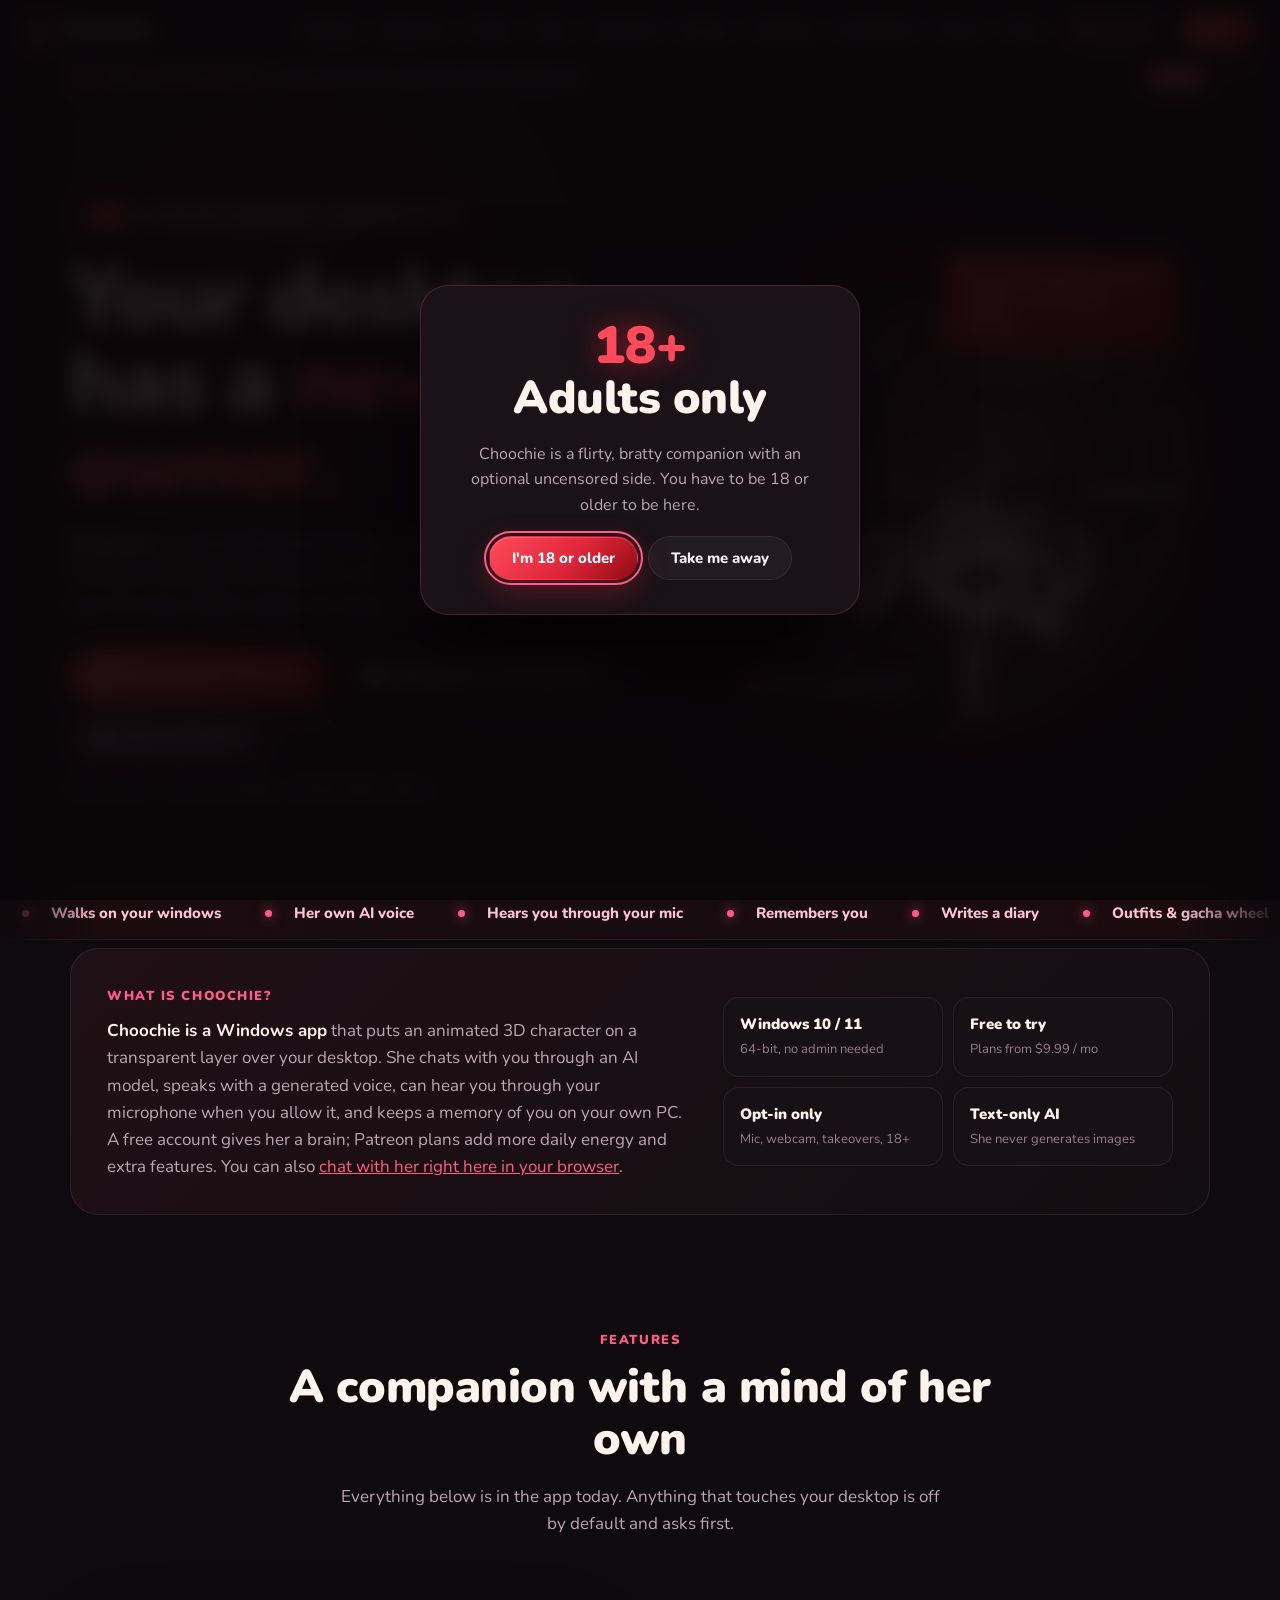
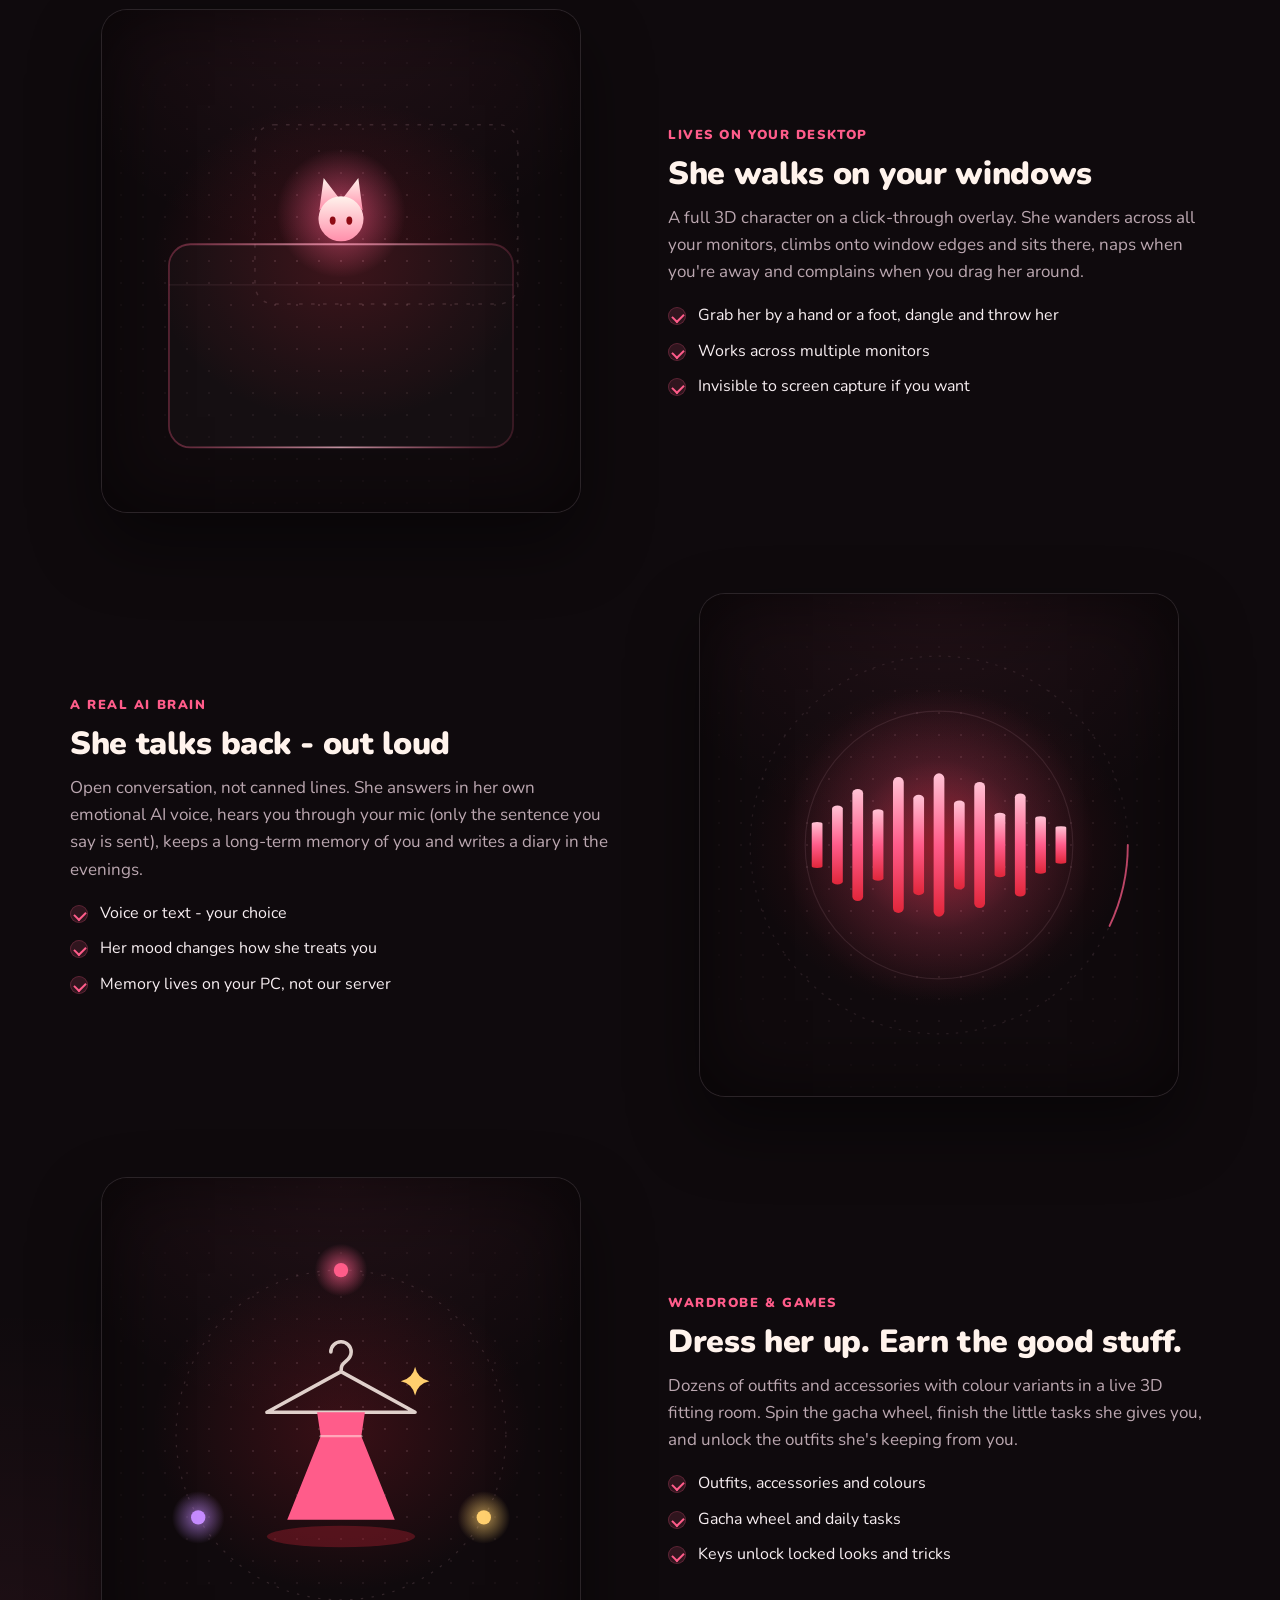
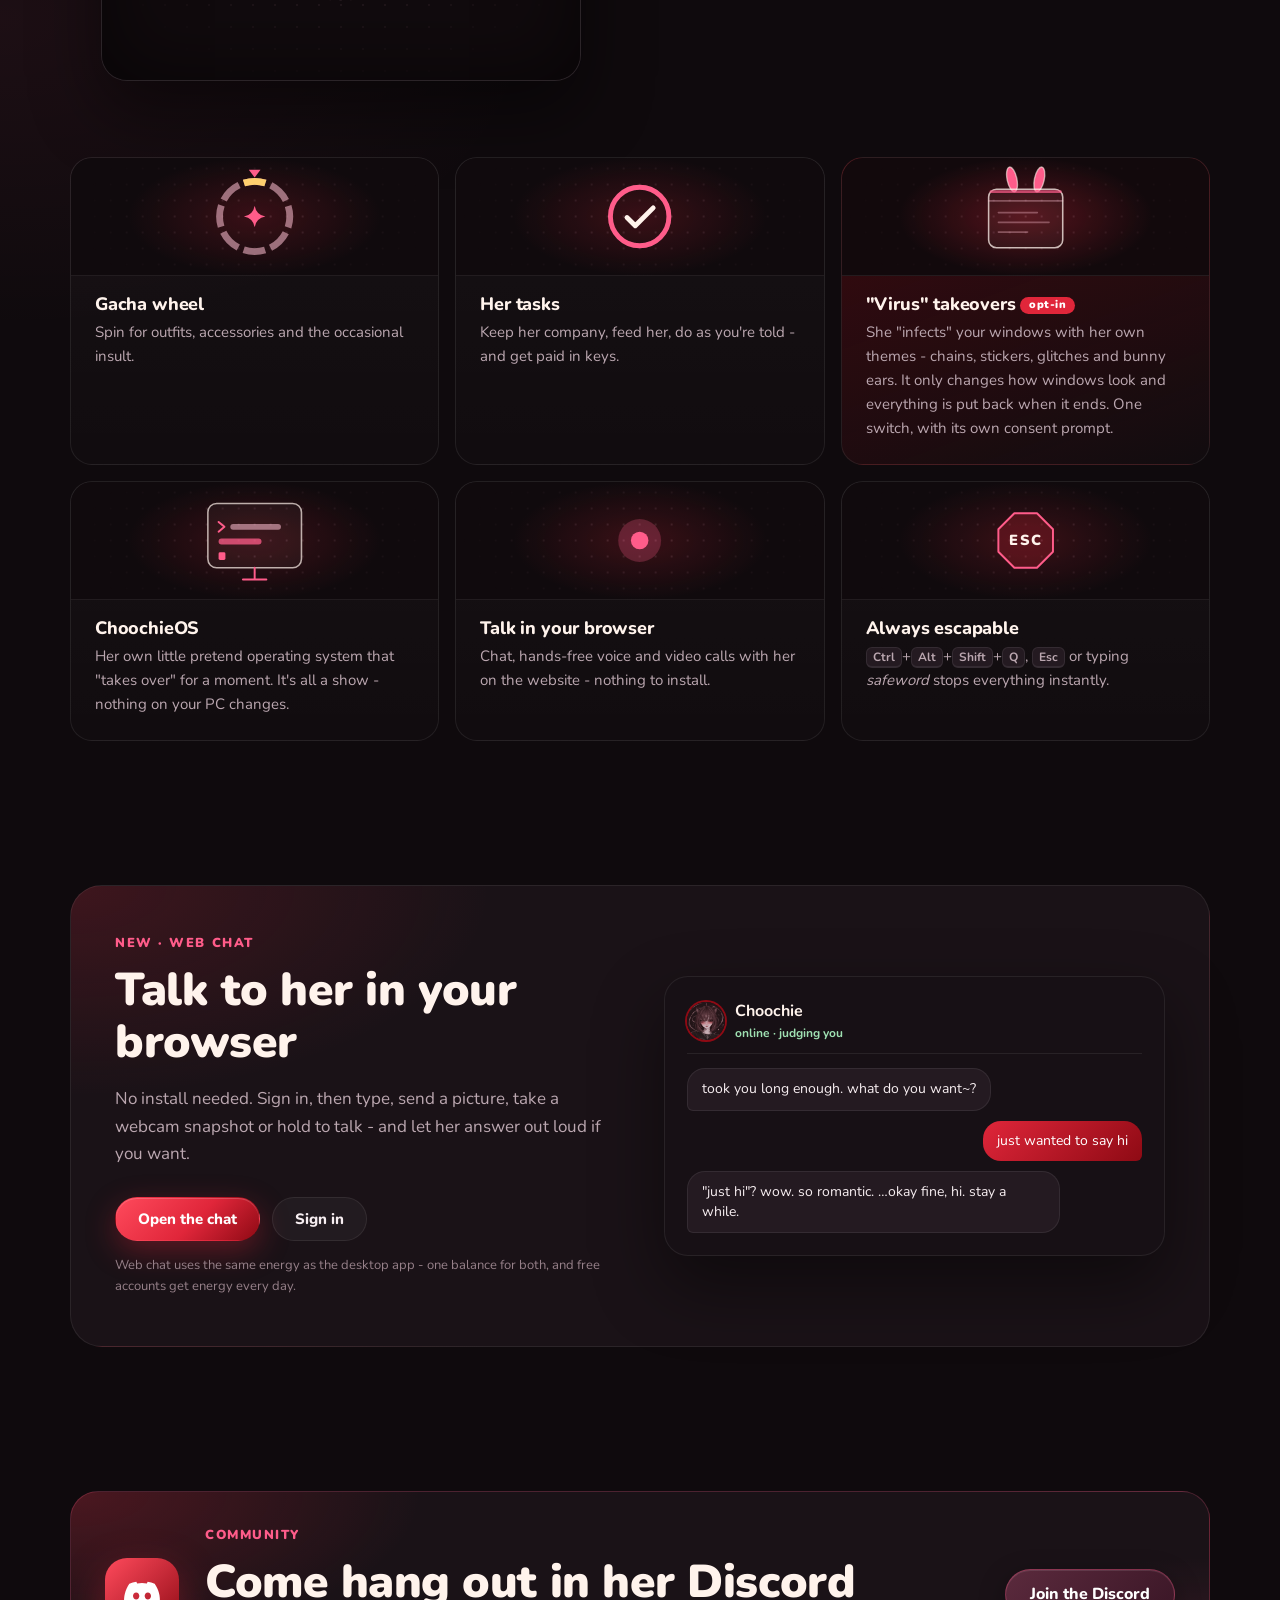
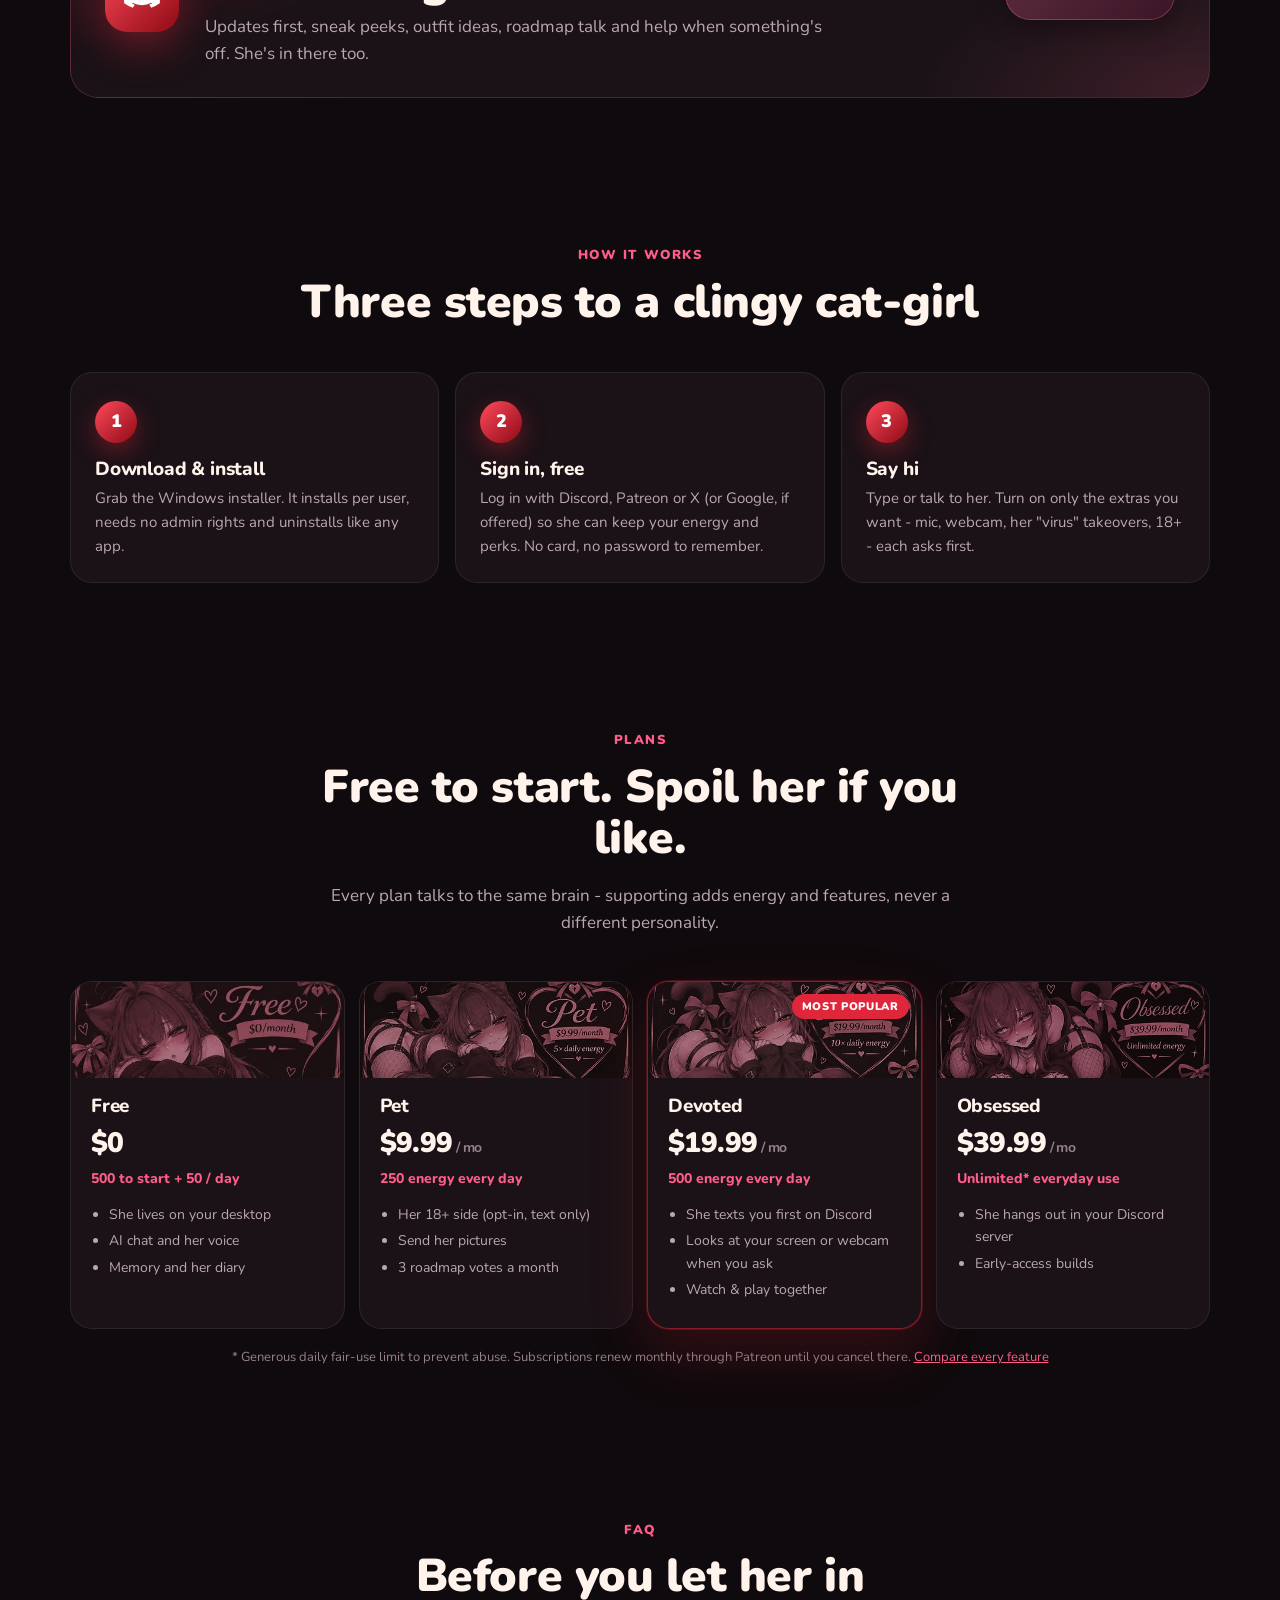
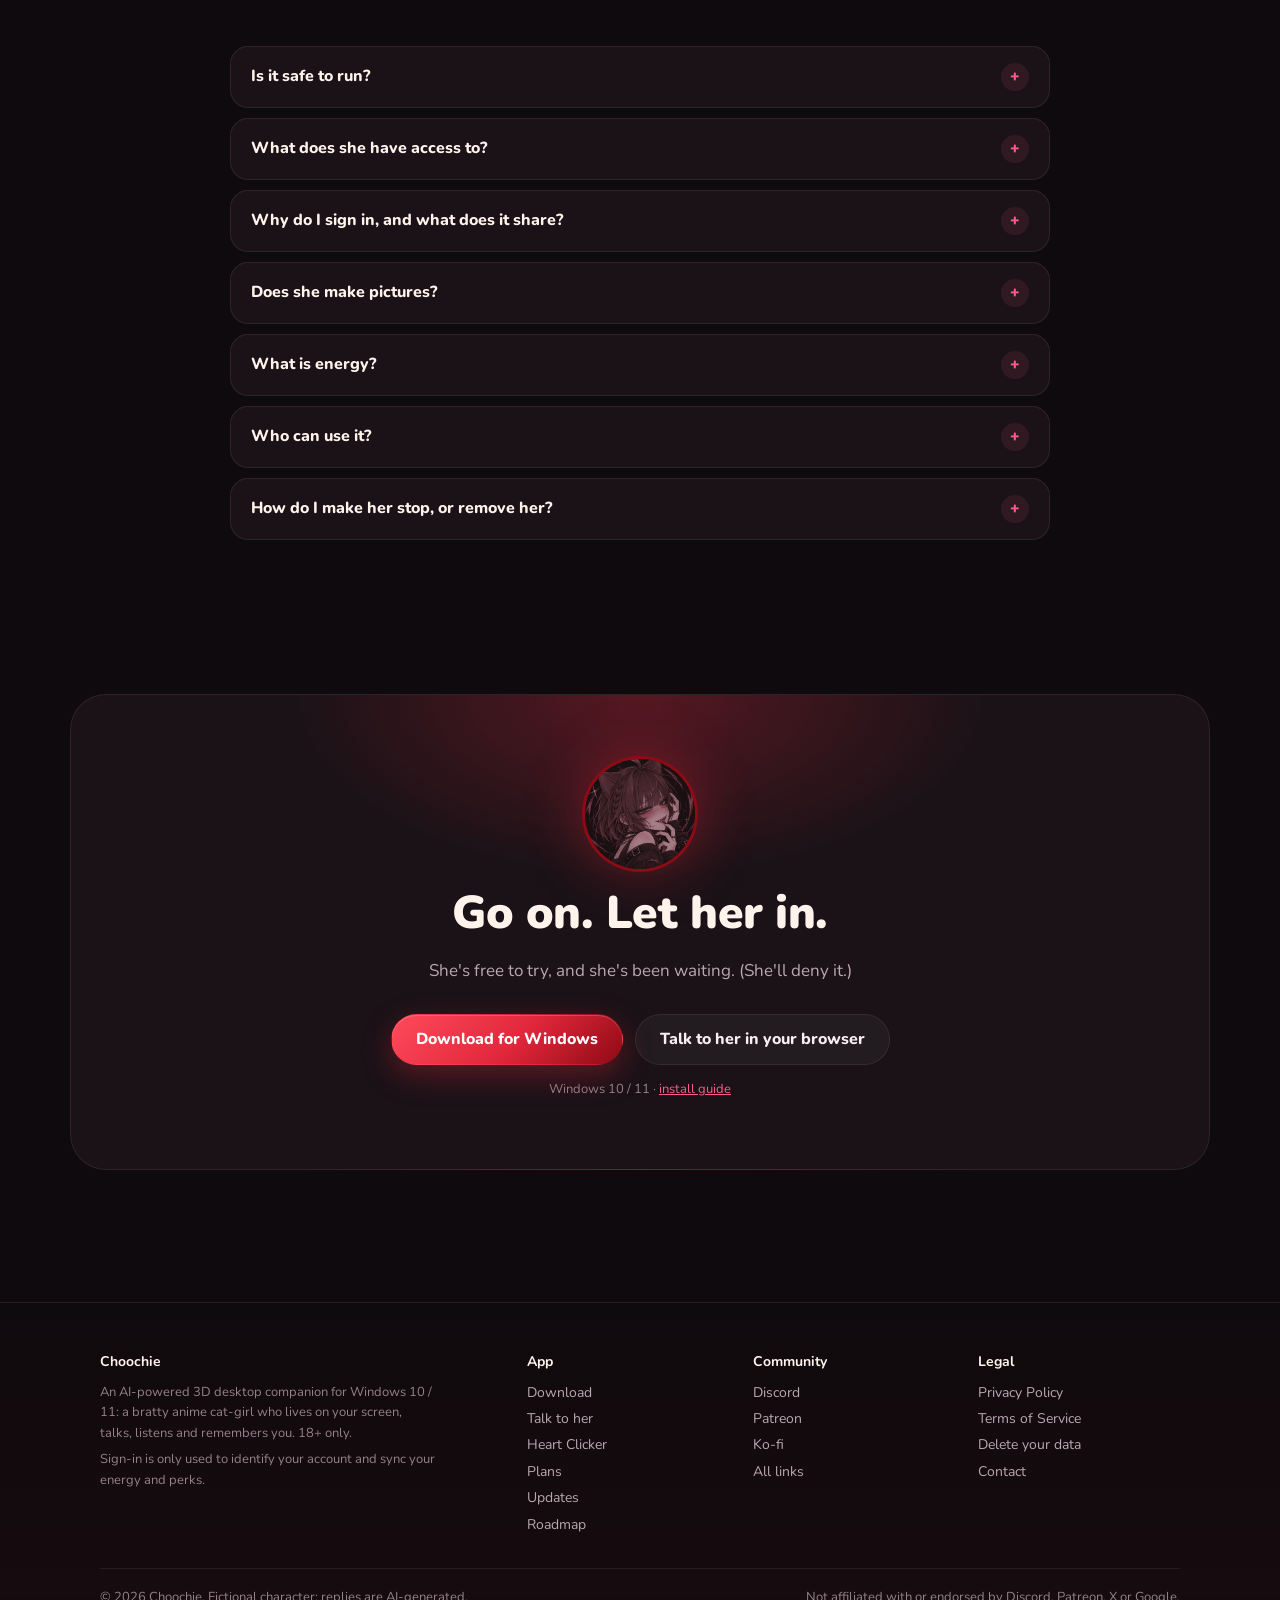
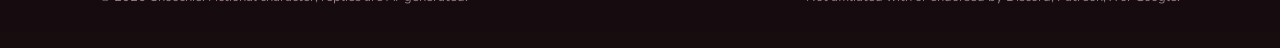
==== commit db765098: "Update" ====
--- a/docs/index.html
+++ b/docs/index.html
@@ -2,6 +2,8 @@
 <html lang="en">
 <head>
 <meta charset="utf-8">
+<meta http-equiv="Content-Security-Policy" content="default-src 'self'; script-src 'self' 'unsafe-inline' 'wasm-unsafe-eval' https://cdn.jsdelivr.net blob:; style-src 'self' 'unsafe-inline'; img-src 'self' data: blob:; font-src 'self' data:; media-src 'self' data: blob:; connect-src 'self' https://stream-alerts-bot.onrender.com https://api.github.com https://cdn.jsdelivr.net data: blob:; worker-src 'self' blob:; frame-src 'none'; object-src 'none'; base-uri 'self'; form-action 'self'; manifest-src 'self'">
+<meta name="referrer" content="strict-origin-when-cross-origin">
 <meta name="viewport" content="width=device-width, initial-scale=1">
 <title>Choochie - an AI desktop companion for Windows</title>
 <meta name="description" content="Choochie is an AI-powered 3D desktop companion for Windows 10/11: a bratty anime cat-girl who walks on your windows, talks with her own AI voice, listens through your mic and remembers you. Free to try. 18+.">
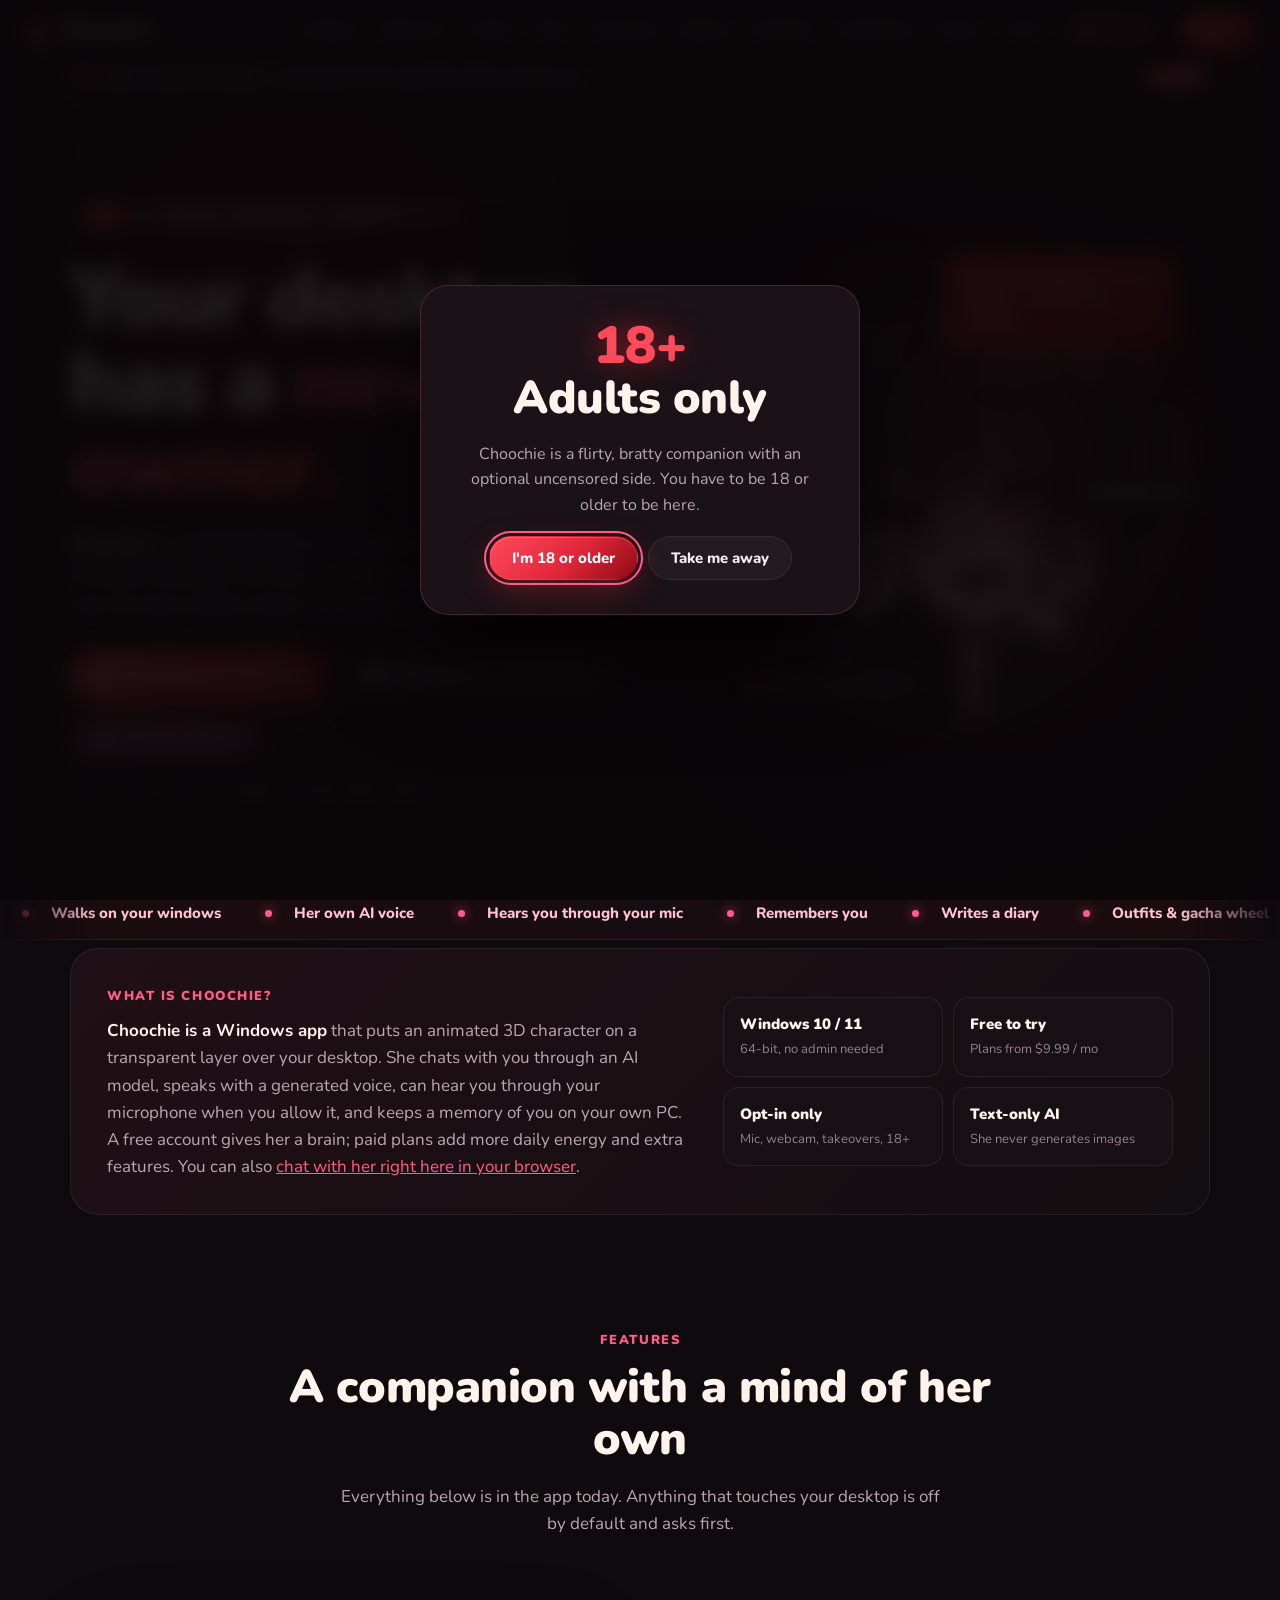
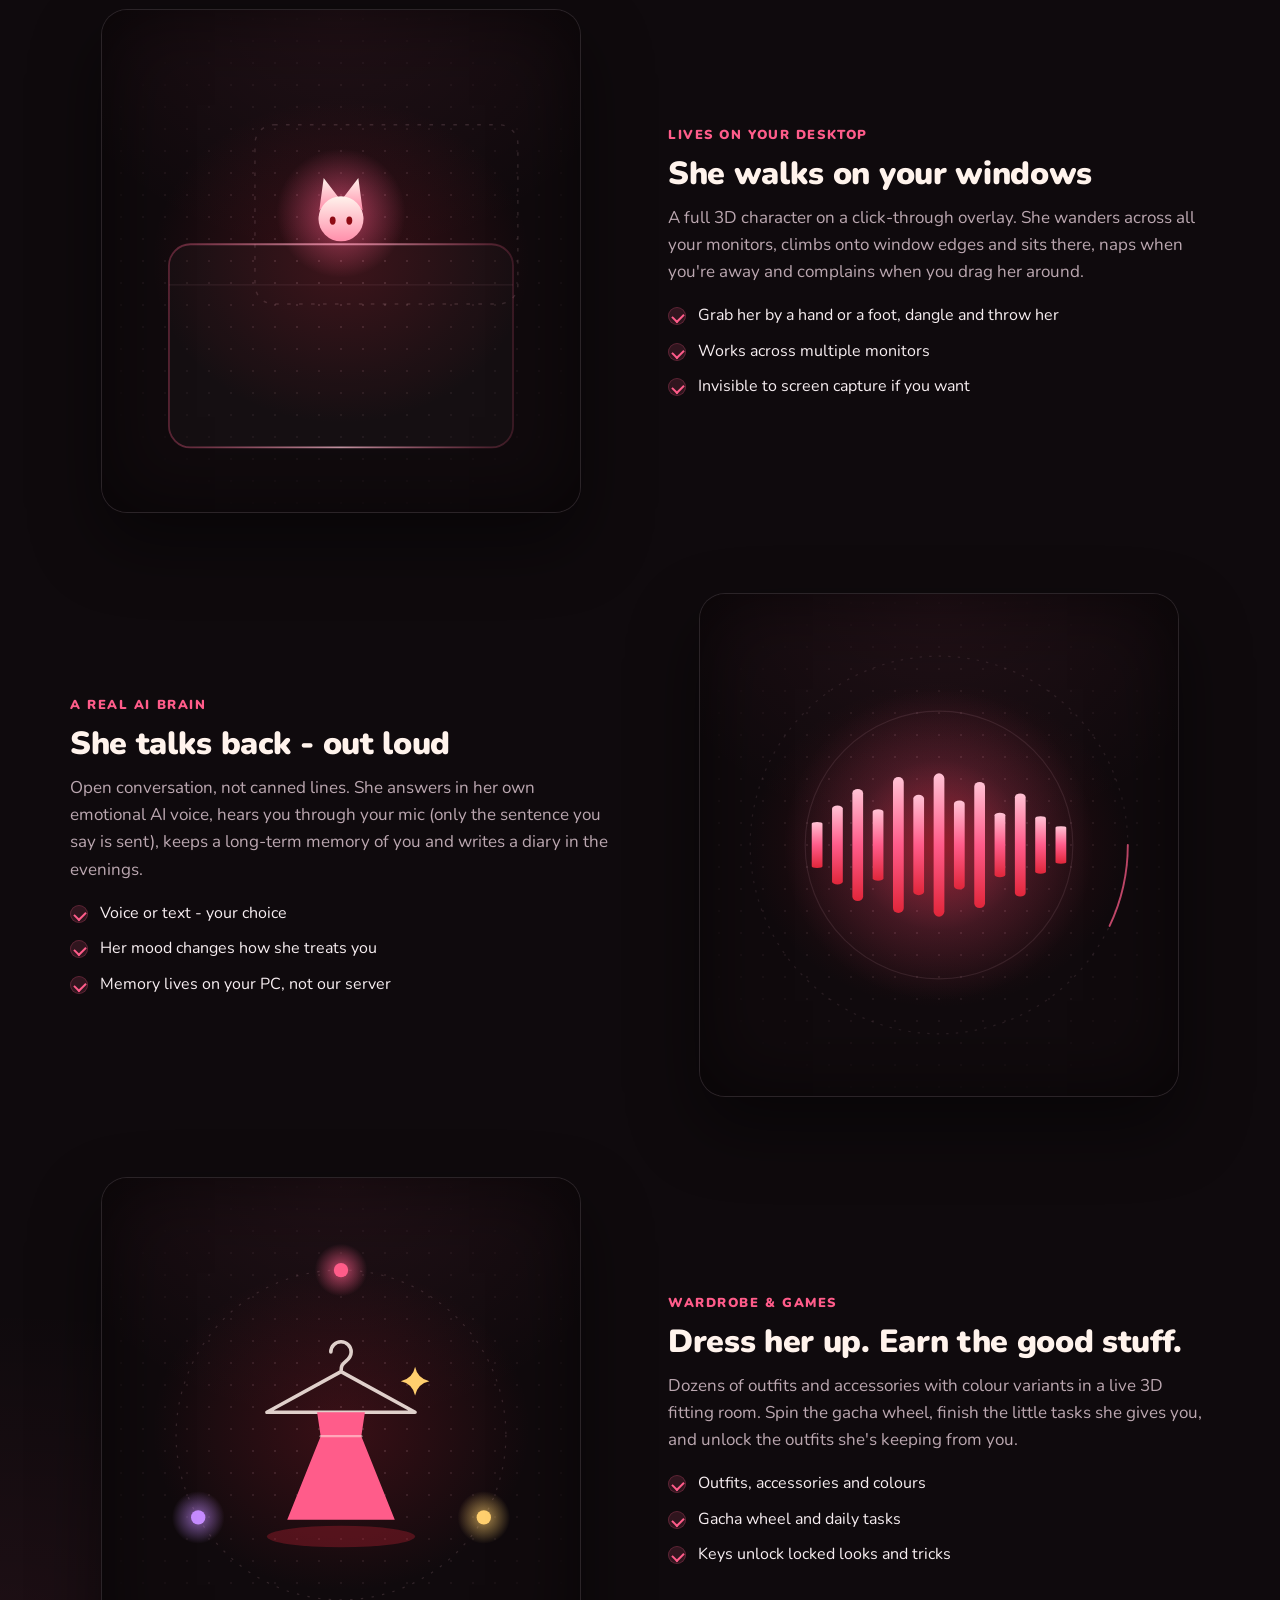
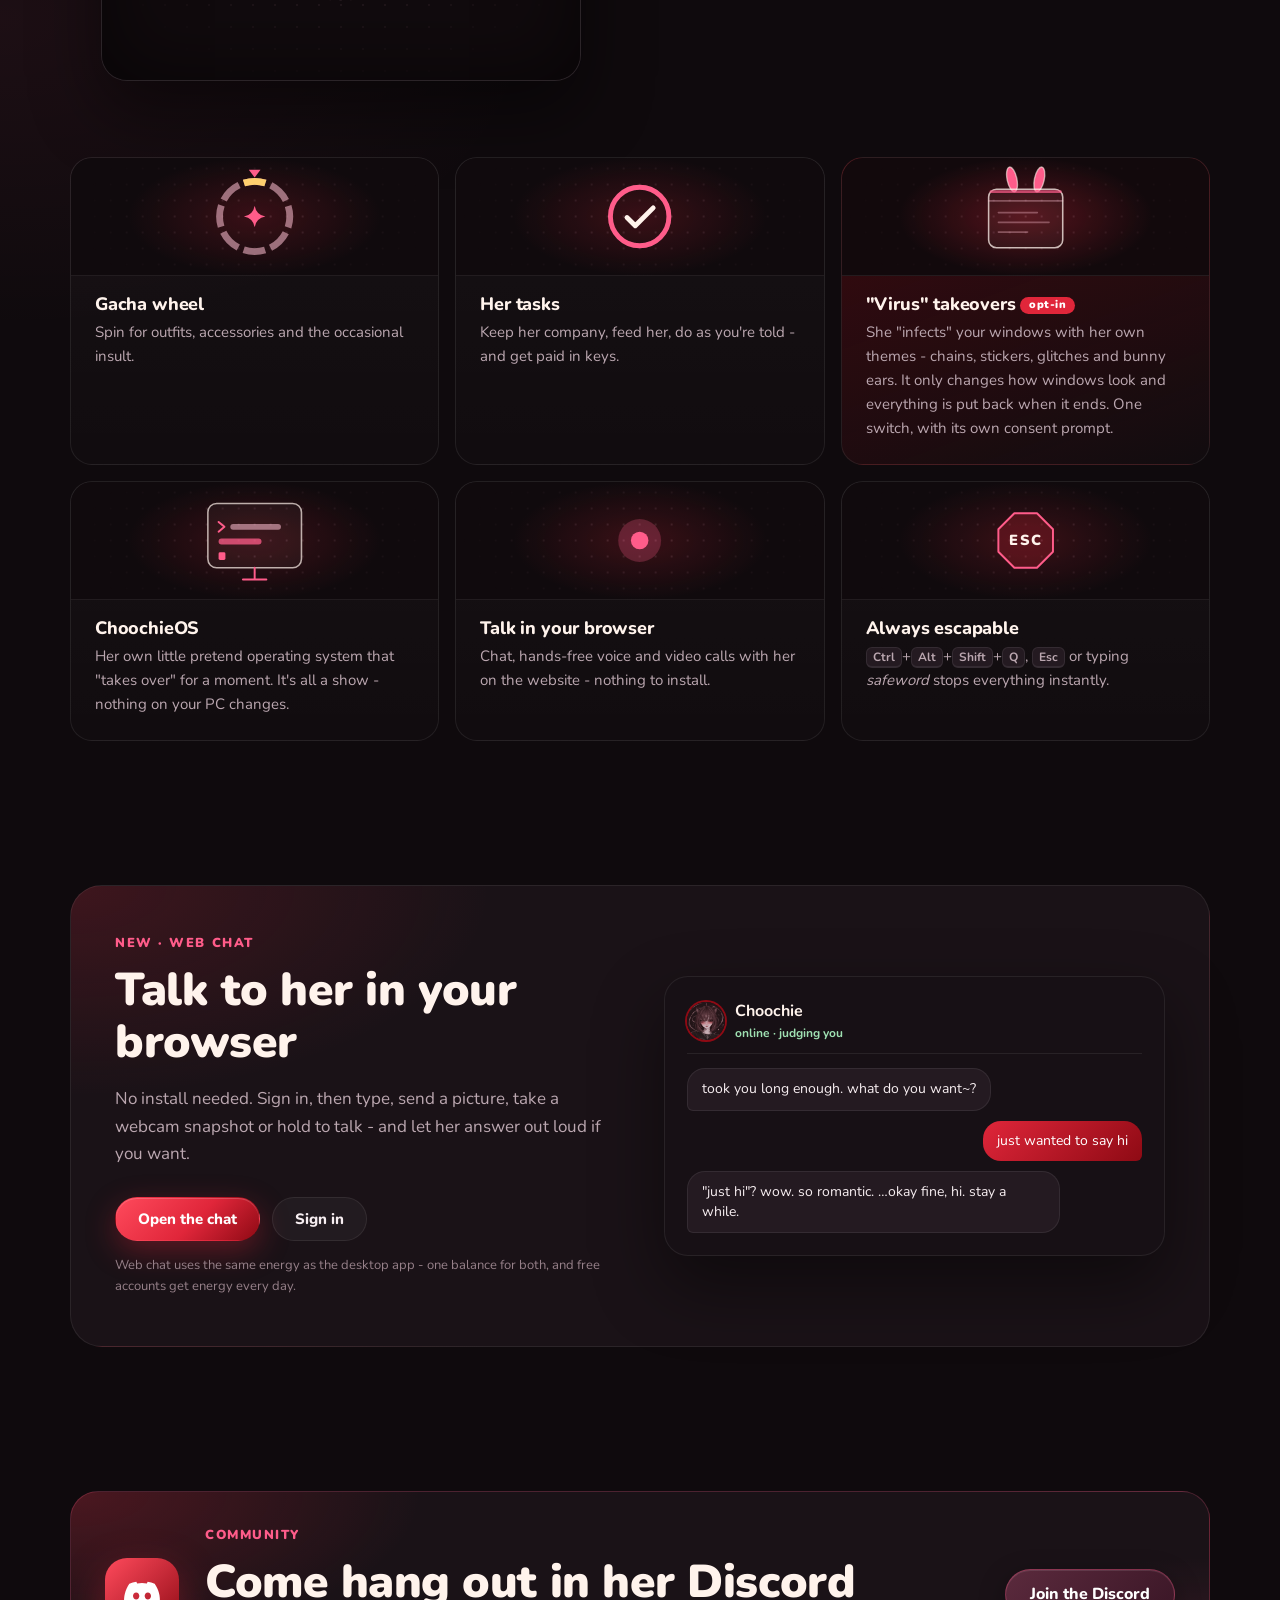
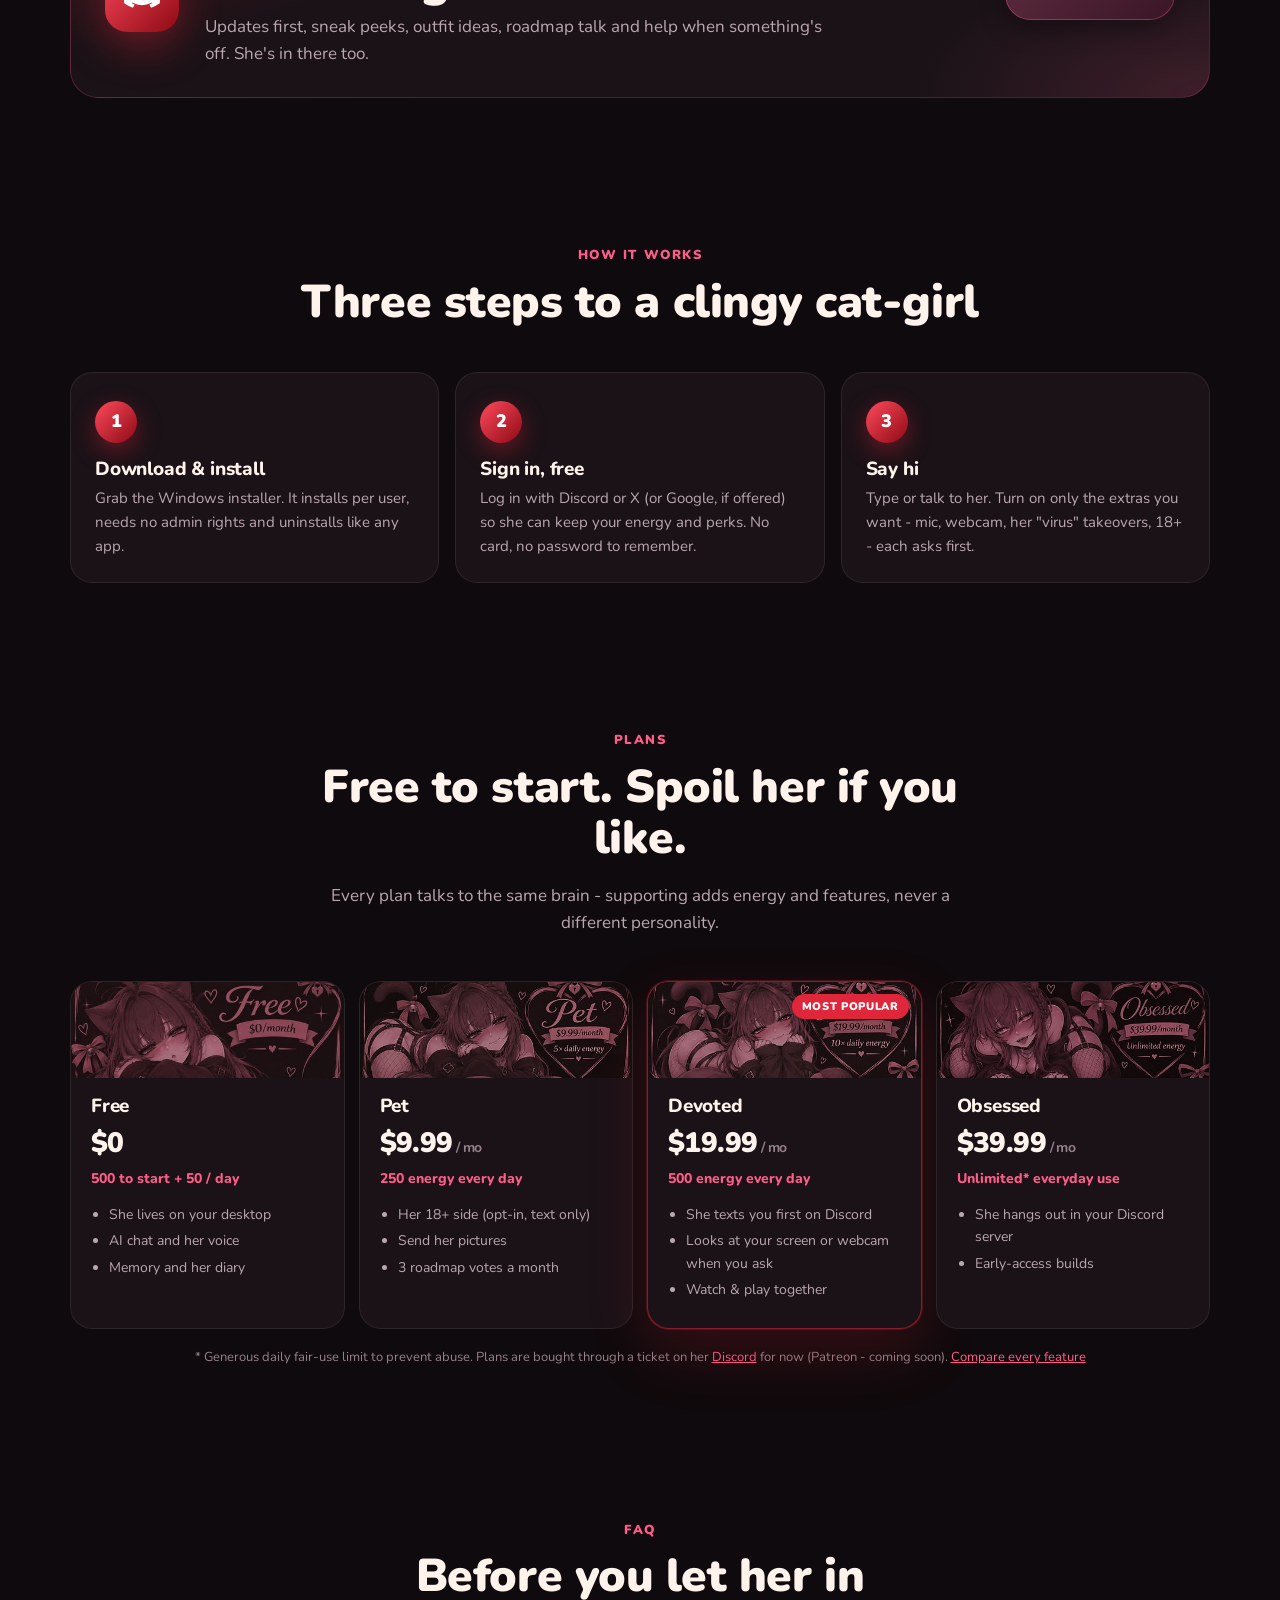
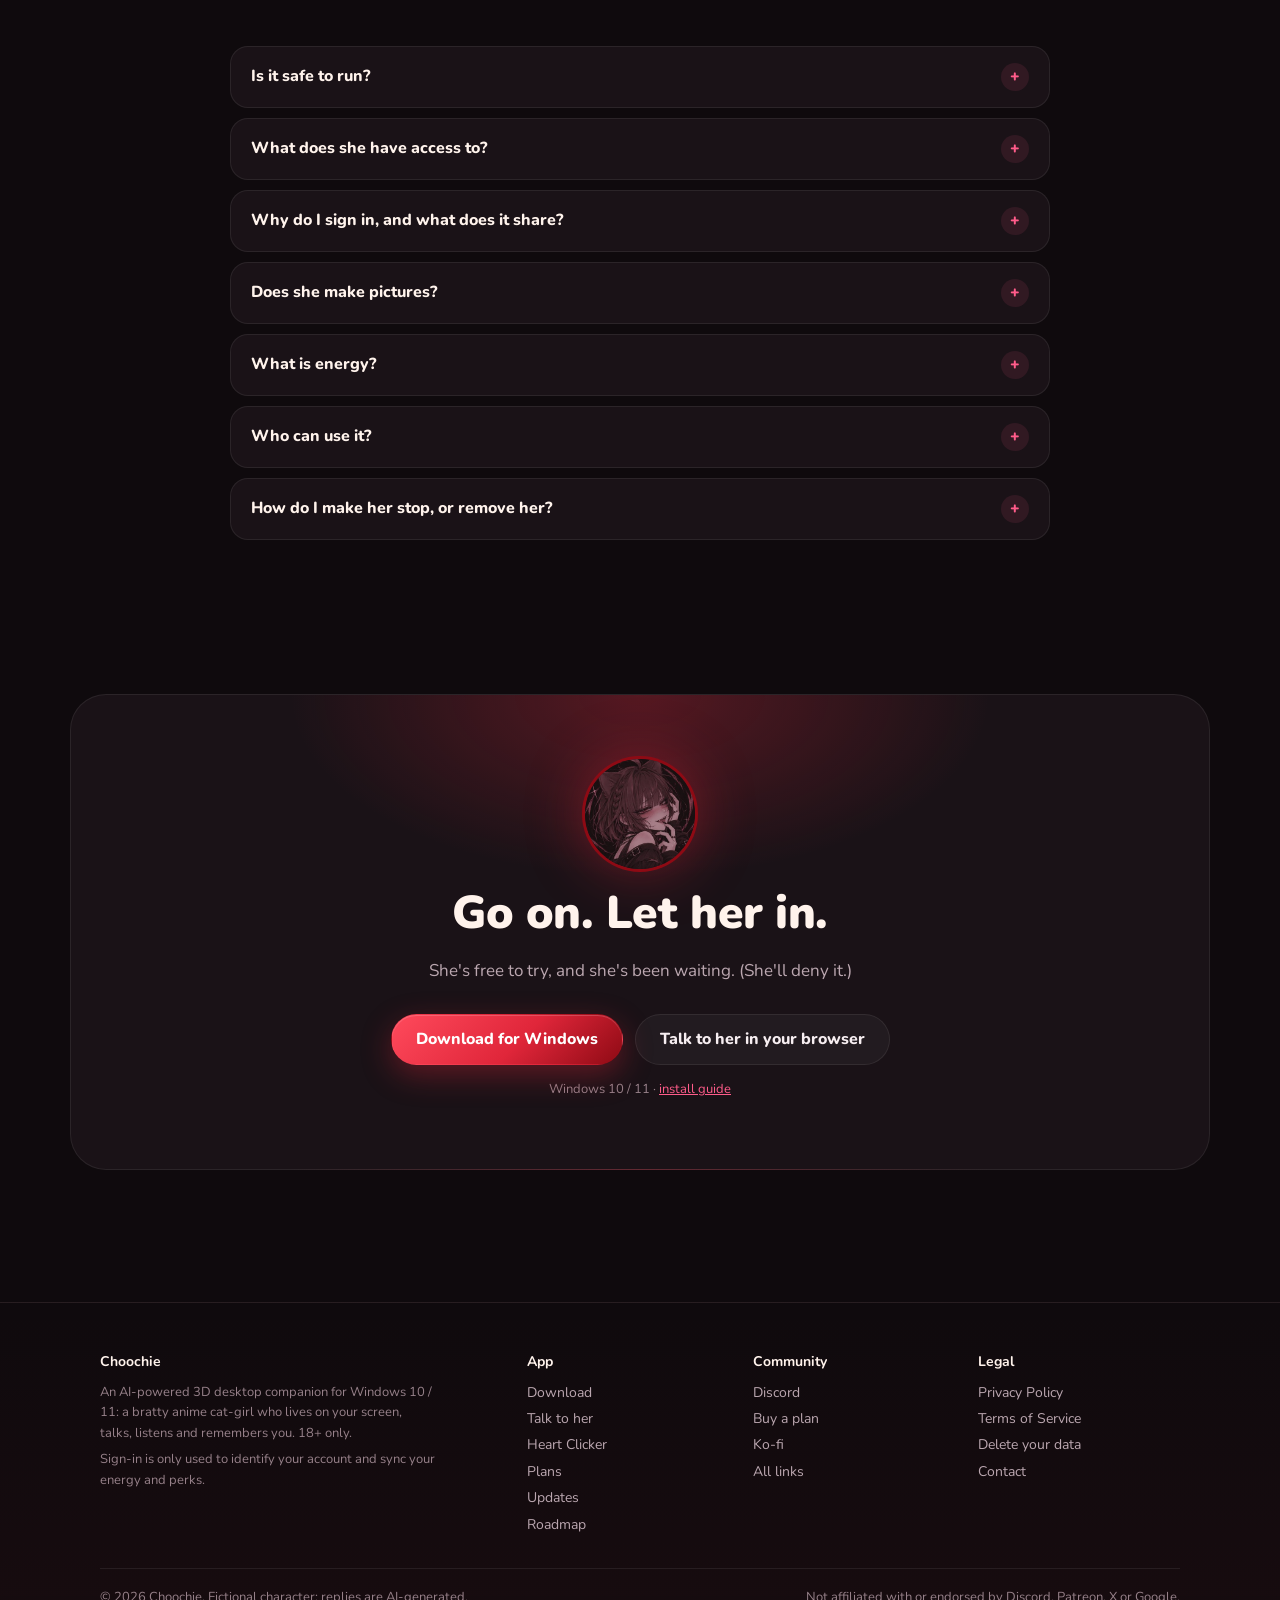
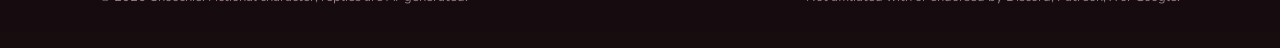
==== commit 6c121fbb: "Update" ====
--- a/docs/index.html
+++ b/docs/index.html
@@ -100,7 +100,7 @@
   <div class="about-card reveal">
     <div>
       <span class="kicker" id="about-h">What is Choochie?</span>
-      <p><strong>Choochie is a Windows app</strong> that puts an animated 3D character on a transparent layer over your desktop. She chats with you through an AI model, speaks with a generated voice, can hear you through your microphone when you allow it, and keeps a memory of you on your own PC. A free account gives her a brain; Patreon plans add more daily energy and extra features. You can also <a href="chat.html">chat with her right here in your browser</a>.</p>
+      <p><strong>Choochie is a Windows app</strong> that puts an animated 3D character on a transparent layer over your desktop. She chats with you through an AI model, speaks with a generated voice, can hear you through your microphone when you allow it, and keeps a memory of you on your own PC. A free account gives her a brain; paid plans add more daily energy and extra features. You can also <a href="chat.html">chat with her right here in your browser</a>.</p>
     </div>
     <div class="facts">
       <div class="fact"><b>Windows 10 / 11</b><span>64-bit, no admin needed</span></div>
@@ -268,7 +268,7 @@
   </div>
   <div class="steps3">
     <div class="step reveal"><h3>Download &amp; install</h3><p>Grab the Windows installer. It installs per user, needs no admin rights and uninstalls like any app.</p></div>
-    <div class="step reveal" style="--d:.08s"><h3>Sign in, free</h3><p>Log in with Discord, Patreon or X (or Google, if offered) so she can keep your energy and perks. No card, no password to remember.</p></div>
+    <div class="step reveal" style="--d:.08s"><h3>Sign in, free</h3><p>Log in with Discord or X (or Google, if offered) so she can keep your energy and perks. No card, no password to remember.</p></div>
     <div class="step reveal" style="--d:.16s"><h3>Say hi</h3><p>Type or talk to her. Turn on only the extras you want - mic, webcam, her "virus" takeovers, 18+ - each asks first.</p></div>
   </div>
 </section>
@@ -281,11 +281,11 @@
   </div>
   <div class="tiers">
     <a class="tier reveal zoom" href="login.html"><div class="tier-img"><img src="img/tier-free.jpg" alt="" loading="lazy" style="object-position:center 42%"></div><div class="tier-body"><h3>Free</h3><div class="price">$0</div><p class="energy">500 to start + 50 / day</p><ul><li>She lives on your desktop</li><li>AI chat and her voice</li><li>Memory and her diary</li></ul></div></a>
-    <a class="tier reveal zoom" style="--d:.06s" href="https://www.patreon.com/ChooChwain" target="_blank" rel="noopener"><div class="tier-img"><img src="img/tier-pet.jpg" alt="" loading="lazy"></div><div class="tier-body"><h3>Pet</h3><div class="price">$9.99<small> / mo</small></div><p class="energy">250 energy every day</p><ul><li>Her 18+ side (opt-in, text only)</li><li>Send her pictures</li><li>3 roadmap votes a month</li></ul></div></a>
-    <a class="tier featured reveal" style="--d:.12s" href="https://www.patreon.com/ChooChwain" target="_blank" rel="noopener"><span class="tag">Most popular</span><div class="tier-img"><img src="img/tier-devoted.jpg" alt="" loading="lazy"></div><div class="tier-body"><h3>Devoted</h3><div class="price">$19.99<small> / mo</small></div><p class="energy">500 energy every day</p><ul><li>She texts you first on Discord</li><li>Looks at your screen or webcam when you ask</li><li>Watch &amp; play together</li></ul></div></a>
-    <a class="tier reveal zoom" style="--d:.18s" href="https://www.patreon.com/ChooChwain" target="_blank" rel="noopener"><div class="tier-img"><img src="img/tier-obsessed.jpg" alt="" loading="lazy"></div><div class="tier-body"><h3>Obsessed</h3><div class="price">$39.99<small> / mo</small></div><p class="energy">Unlimited* everyday use</p><ul><li>She hangs out in your Discord server</li><li>Early-access builds</li></ul></div></a>
-  </div>
-  <p class="fine" style="text-align:center;margin-top:18px">* Generous daily fair-use limit to prevent abuse. Subscriptions renew monthly through Patreon until you cancel there. <a href="plans.html">Compare every feature</a></p>
+    <a class="tier reveal zoom" style="--d:.06s" href="plans.html#buy"><div class="tier-img"><img src="img/tier-pet.jpg" alt="" loading="lazy"></div><div class="tier-body"><h3>Pet</h3><div class="price">$9.99<small> / mo</small></div><p class="energy">250 energy every day</p><ul><li>Her 18+ side (opt-in, text only)</li><li>Send her pictures</li><li>3 roadmap votes a month</li></ul></div></a>
+    <a class="tier featured reveal" style="--d:.12s" href="plans.html#buy"><span class="tag">Most popular</span><div class="tier-img"><img src="img/tier-devoted.jpg" alt="" loading="lazy"></div><div class="tier-body"><h3>Devoted</h3><div class="price">$19.99<small> / mo</small></div><p class="energy">500 energy every day</p><ul><li>She texts you first on Discord</li><li>Looks at your screen or webcam when you ask</li><li>Watch &amp; play together</li></ul></div></a>
+    <a class="tier reveal zoom" style="--d:.18s" href="plans.html#buy"><div class="tier-img"><img src="img/tier-obsessed.jpg" alt="" loading="lazy"></div><div class="tier-body"><h3>Obsessed</h3><div class="price">$39.99<small> / mo</small></div><p class="energy">Unlimited* everyday use</p><ul><li>She hangs out in your Discord server</li><li>Early-access builds</li></ul></div></a>
+  </div>
+  <p class="fine" style="text-align:center;margin-top:18px">* Generous daily fair-use limit to prevent abuse. Plans are bought through a ticket on her <a href="plans.html#buy">Discord</a> for now (Patreon - coming soon). <a href="plans.html">Compare every feature</a></p>
 </section>
 
 <section id="faq">
@@ -293,7 +293,7 @@
   <div class="faq reveal">
     <details><summary>Is it safe to run?</summary><p>Yes. She's a normal Windows app drawing on her own transparent overlay. She never deletes, moves or reads your files and never records your keyboard. Her "virus" only restyles how your windows look (colours, titles, decorations) and puts everything back when it ends, ChoochieOS is a visual effect on her overlay, and every desktop trick is off until you turn it on and confirm.</p></details>
     <details><summary>What does she have access to?</summary><p>Only what you allow: your mic (only while you speak), a screenshot of the window you ask her to look at, your webcam when you press "Let her see me". Window positions are used so she knows where to sit. Optional "notice what I'm doing" features read the active window's title and app name on your PC; only the type of app is sent to the AI, never titles or content.</p></details>
-    <details><summary>Why do I sign in, and what does it share?</summary><p>Sign-in (Discord, Patreon, X, or Google if offered) is only used to identify your account and sync your energy and perks. We keep the provider's user id and a display name - <a href="privacy.html#signin">details in the Privacy Policy</a>.</p></details>
+    <details><summary>Why do I sign in, and what does it share?</summary><p>Sign-in (Discord or X, or Google if offered) is only used to identify your account and sync your energy and perks. We keep the provider's user id and a display name - <a href="privacy.html#signin">details in the Privacy Policy</a>.</p></details>
     <details><summary>Does she make pictures?</summary><p>No. Choochie writes text and speaks; she does not generate or edit images. Pictures you choose to send her are only looked at to answer you and are not stored on her server.</p></details>
     <details><summary>What is energy?</summary><p>Everything she thinks, says and sees costs a little energy - in the app and in the web chat on this site, from one shared balance. Your account gets energy every day and plans give you more. You can also buy extra energy on Ko-fi; bought energy never expires and works in both.</p></details>
     <details><summary>Who can use it?</summary><p>Adults only (18+). The 18+ mode is a separate opt-in and stays text-only. In the web chat it's open to every signed-in account; in the app it comes with a supporter plan.</p></details>
@@ -315,7 +315,7 @@
 
 <footer id="site-foot"></footer>
 
-<script src="site.js?v=14"></script>
+<script src="site.js?v=15"></script>
 <script>
 // home: top 5 of this month; the section stays hidden if her server doesn't answer
 (async function topPets() {
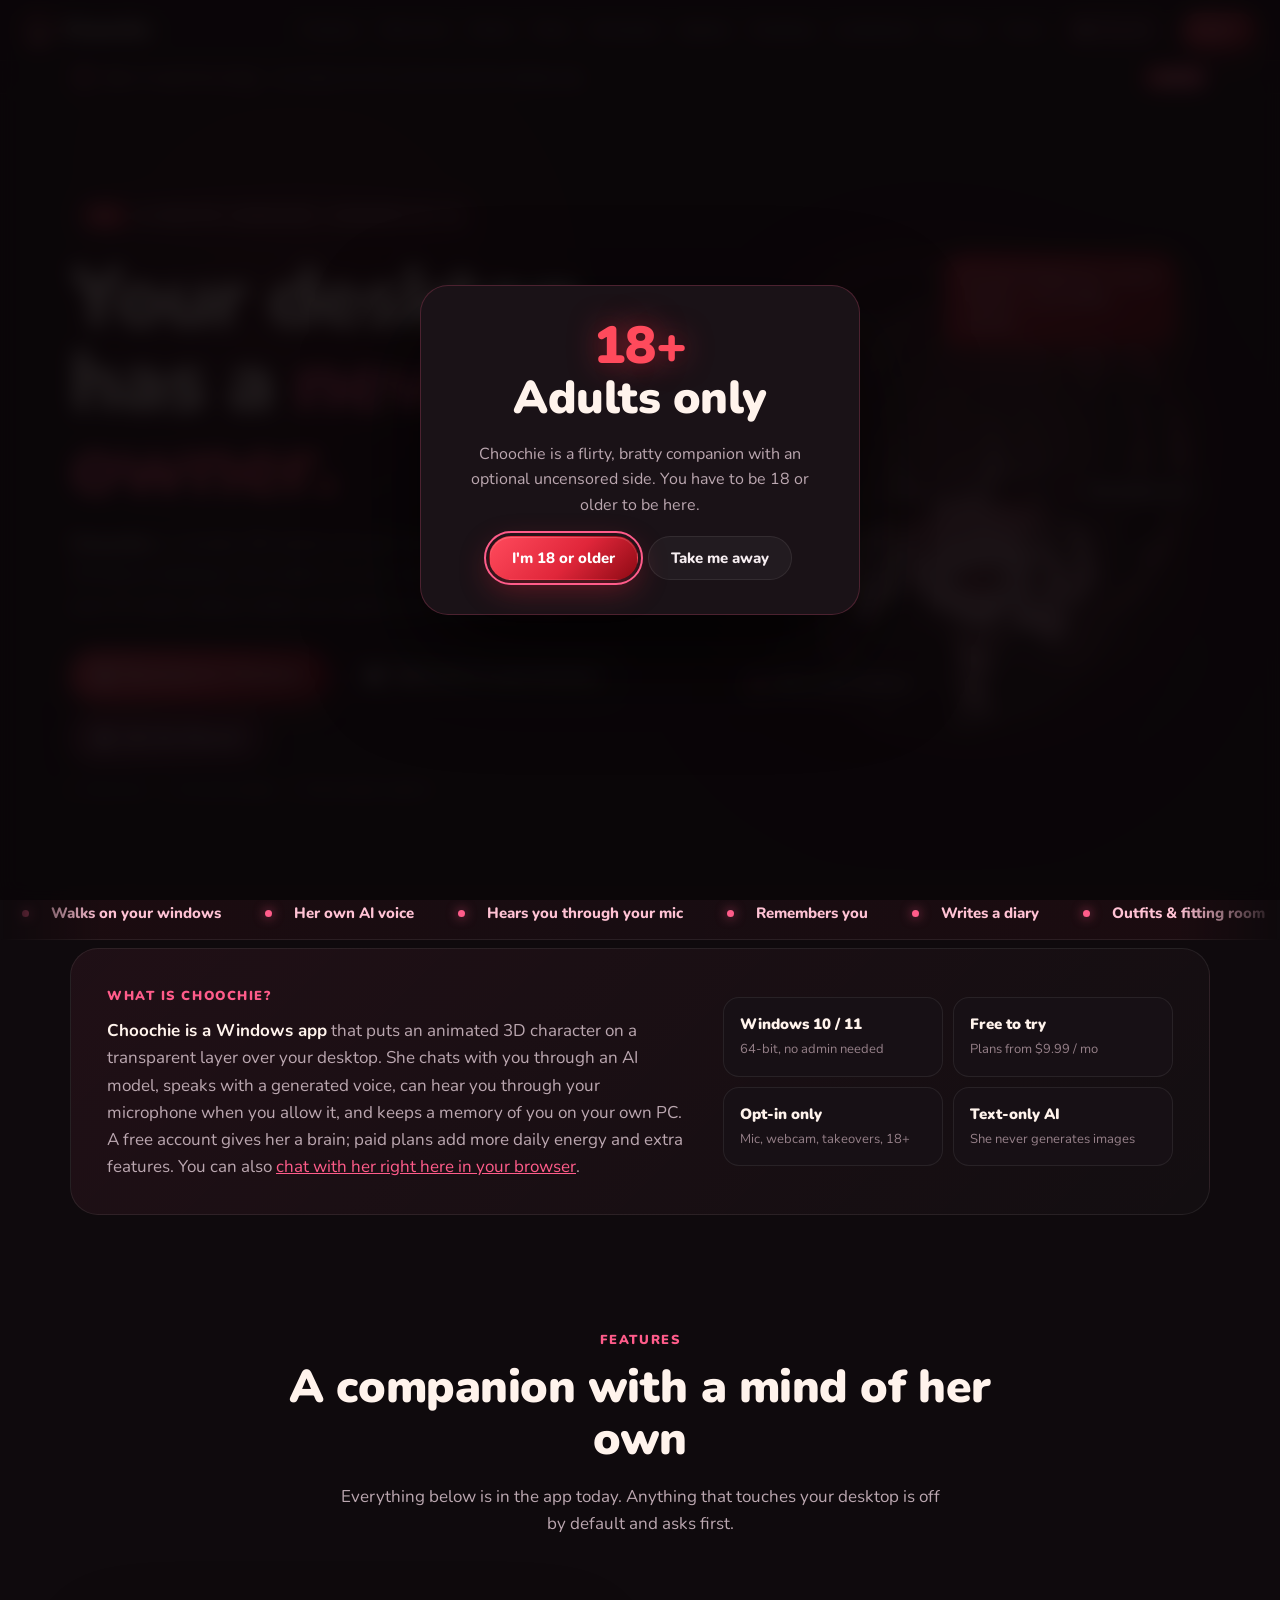
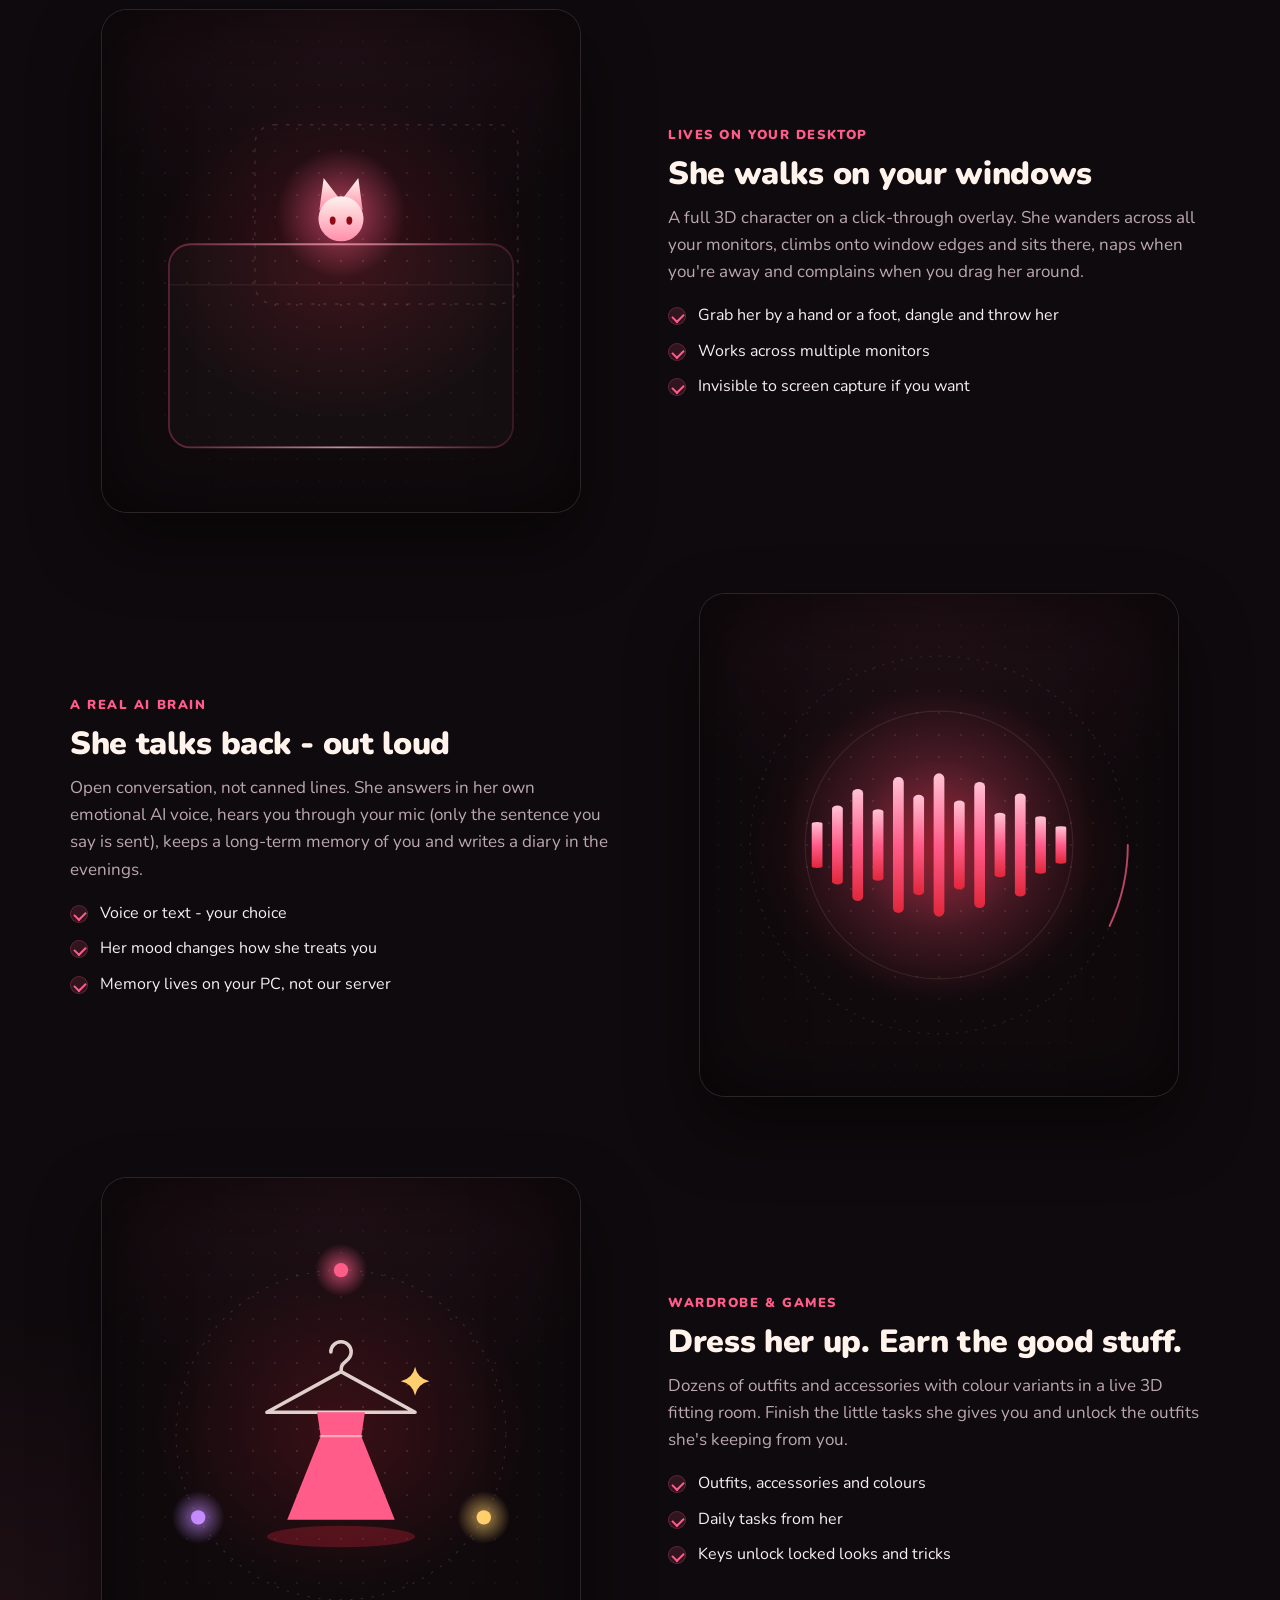
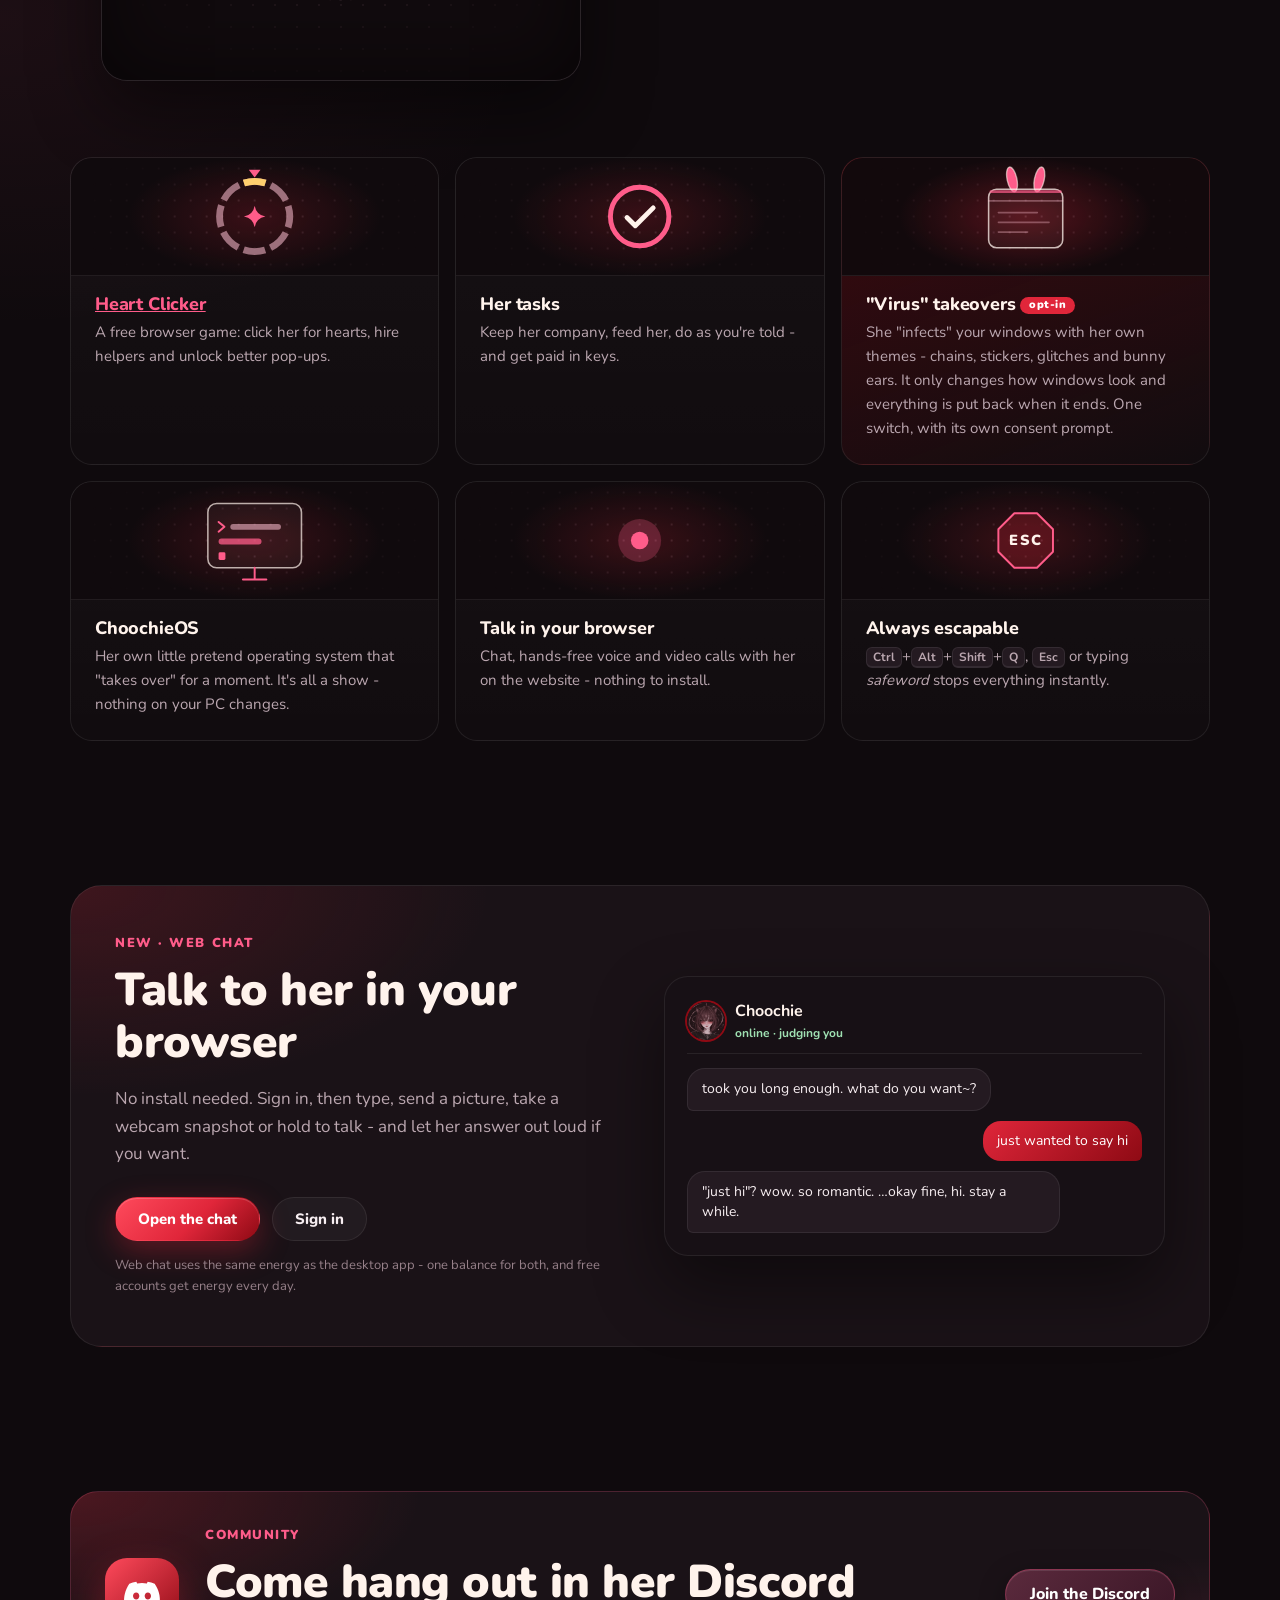
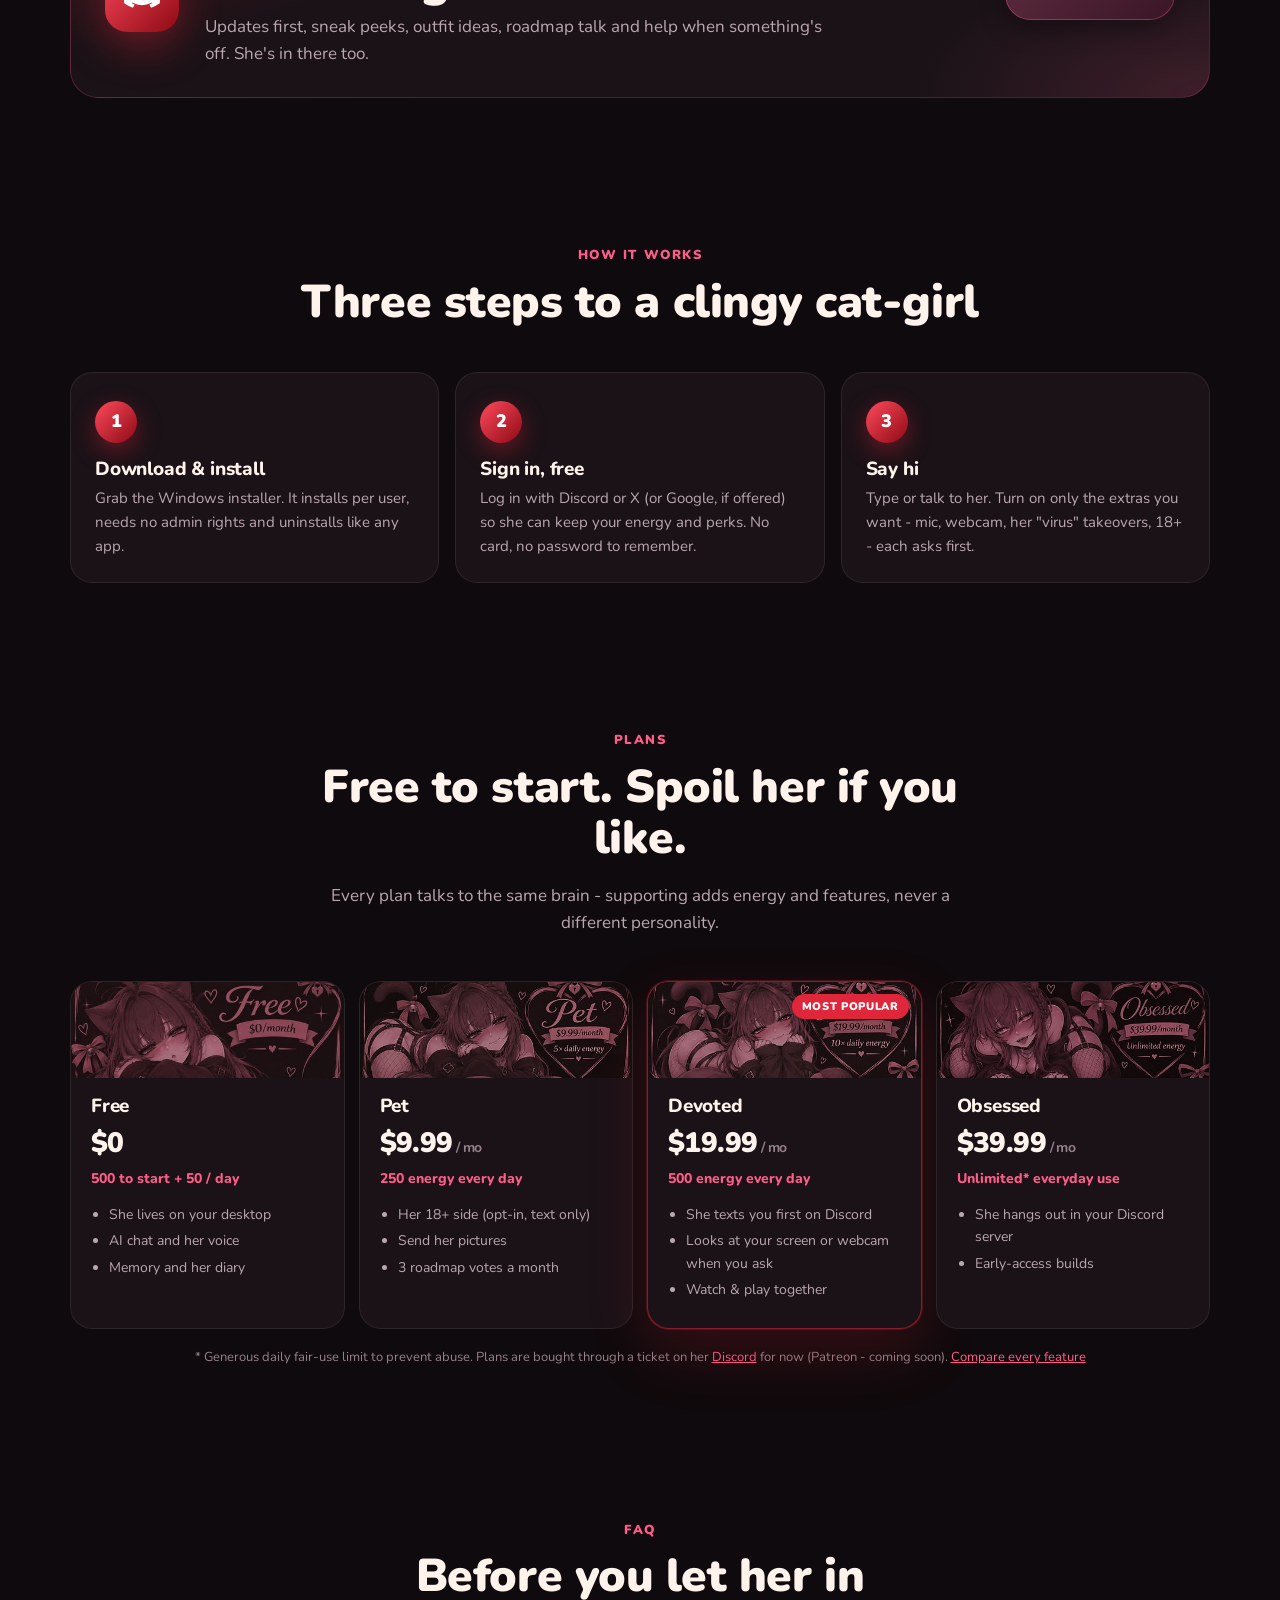
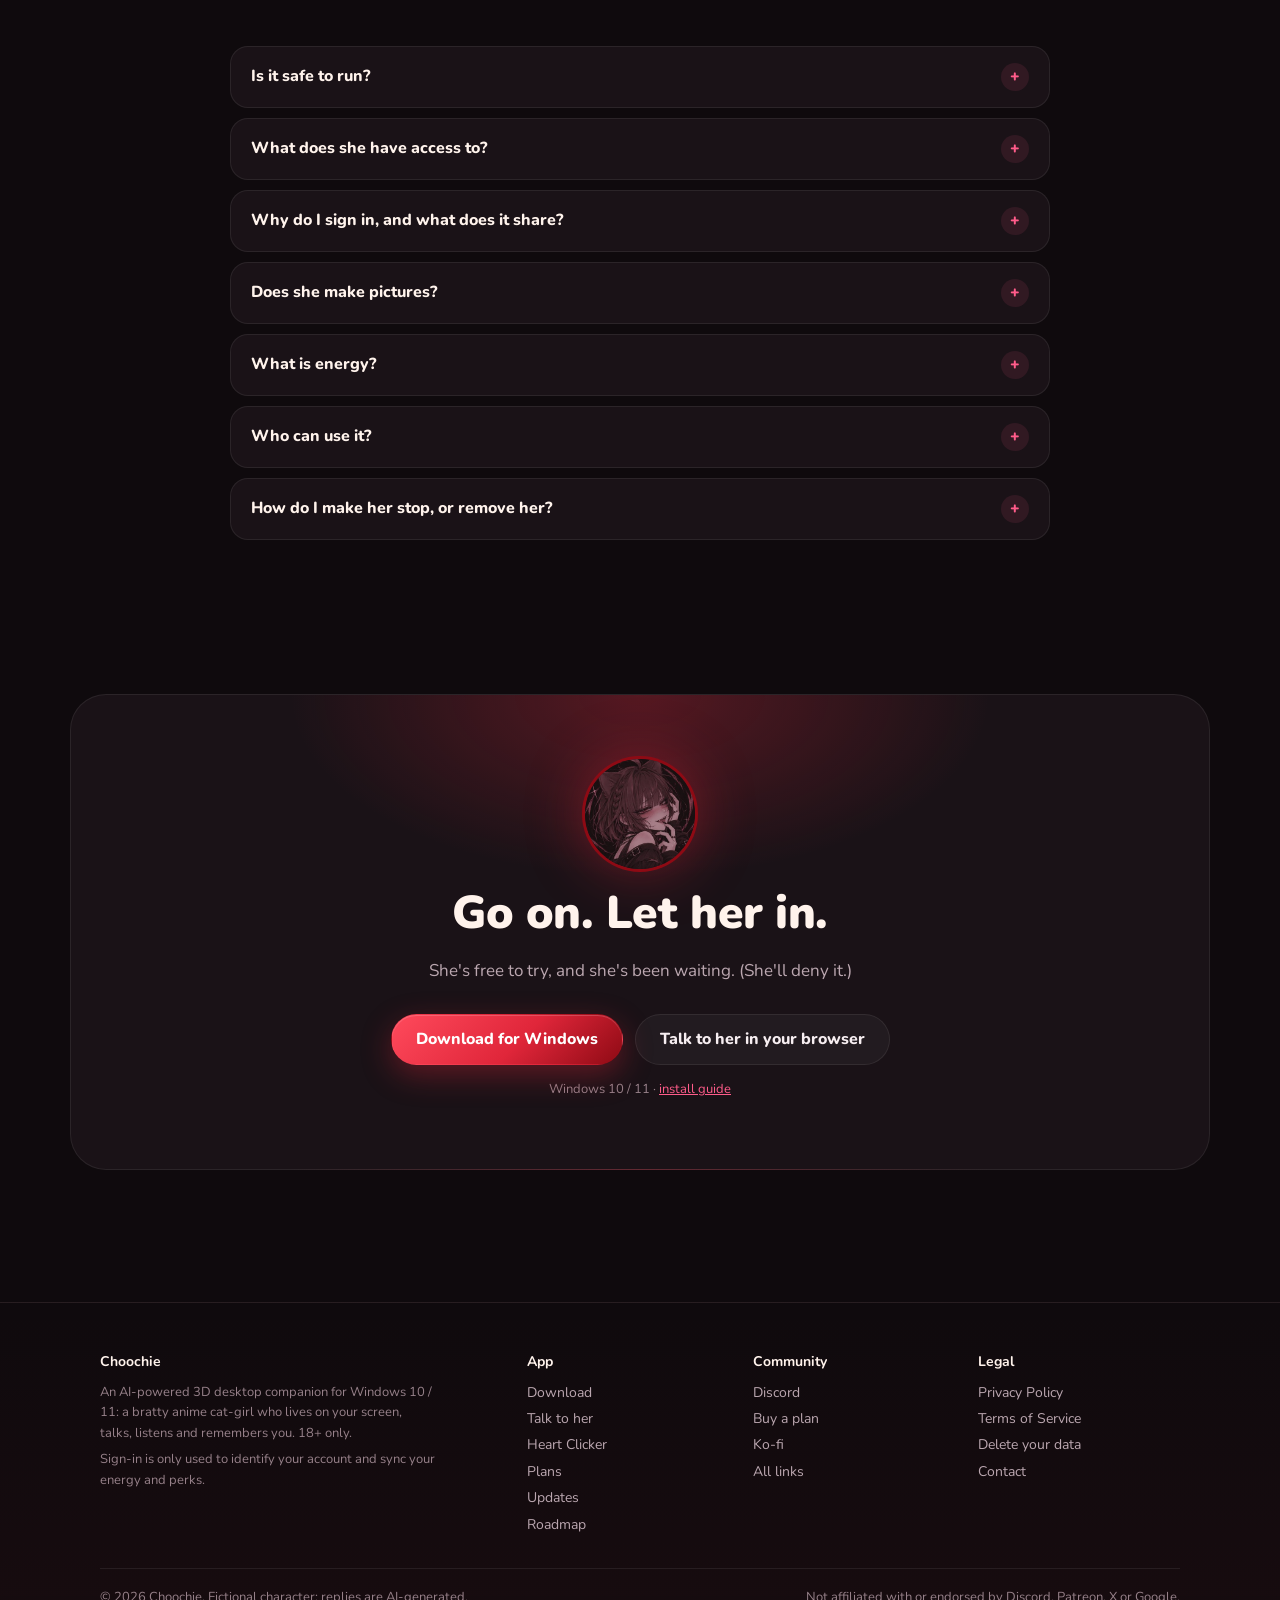
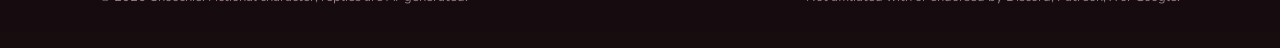
==== commit c6b4a87b: "Homepage: gacha wheel removed (no longer in the app); Heart Clicker card instead" ====
--- a/docs/index.html
+++ b/docs/index.html
@@ -2,17 +2,17 @@
 <html lang="en">
 <head>
 <meta charset="utf-8">
-<meta http-equiv="Content-Security-Policy" content="default-src 'self'; script-src 'self' 'unsafe-inline' 'wasm-unsafe-eval' https://cdn.jsdelivr.net blob:; style-src 'self' 'unsafe-inline'; img-src 'self' data: blob:; font-src 'self' data:; media-src 'self' data: blob:; connect-src 'self' https://stream-alerts-bot.onrender.com https://api.github.com https://cdn.jsdelivr.net data: blob:; worker-src 'self' blob:; frame-src 'none'; object-src 'none'; base-uri 'self'; form-action 'self'; manifest-src 'self'">
+<meta http-equiv="Content-Security-Policy" content="default-src 'self'; script-src 'self' 'unsafe-inline' 'wasm-unsafe-eval' https://cdn.jsdelivr.net blob:; style-src 'self' 'unsafe-inline'; img-src 'self' data: blob:; font-src 'self' data:; media-src 'self' data: blob:; connect-src 'self' https://api.choochie.app https://stream-alerts-bot.onrender.com https://api.github.com https://cdn.jsdelivr.net data: blob:; worker-src 'self' blob:; frame-src 'none'; object-src 'none'; base-uri 'self'; form-action 'self'; manifest-src 'self'">
 <meta name="referrer" content="strict-origin-when-cross-origin">
 <meta name="viewport" content="width=device-width, initial-scale=1">
 <title>Choochie - an AI desktop companion for Windows</title>
 <meta name="description" content="Choochie is an AI-powered 3D desktop companion for Windows 10/11: a bratty anime cat-girl who walks on your windows, talks with her own AI voice, listens through your mic and remembers you. Free to try. 18+.">
 <meta property="og:title" content="Choochie - an AI desktop companion for Windows">
 <meta property="og:description" content="A bratty 3D cat-girl who lives on your desktop, talks with her own AI voice and remembers you. Windows 10/11. 18+.">
-<meta property="og:image" content="https://choochwain.github.io/choochie-releases/img/hero-fangs.jpg">
+<meta property="og:image" content="https://choochie.app/img/hero-fangs.jpg">
 <meta property="og:type" content="website">
 <meta name="theme-color" content="#0f0a0d">
-<link rel="canonical" href="https://choochwain.github.io/choochie-releases/">
+<link rel="canonical" href="https://choochie.app/">
 <link rel="icon" type="image/png" href="img/favicon.png">
 <link rel="preload" href="fonts/nunito-latin.woff2" as="font" type="font/woff2" crossorigin>
 <link rel="stylesheet" href="fonts/nunito.css">
@@ -92,8 +92,8 @@
 </section>
 
 <div class="marquee" aria-hidden="true"><div class="marquee-track">
-  <span>Walks on your windows</span><span>Her own AI voice</span><span>Hears you through your mic</span><span>Remembers you</span><span>Writes a diary</span><span>Outfits &amp; gacha wheel</span><span>"Virus" takeovers (opt-in)</span><span>ChoochieOS</span><span>Web chat &amp; video call</span><span>Discord DMs</span><span>Always escapable</span>
-  <span>Walks on your windows</span><span>Her own AI voice</span><span>Hears you through your mic</span><span>Remembers you</span><span>Writes a diary</span><span>Outfits &amp; gacha wheel</span><span>"Virus" takeovers (opt-in)</span><span>ChoochieOS</span><span>Web chat &amp; video call</span><span>Discord DMs</span><span>Always escapable</span>
+  <span>Walks on your windows</span><span>Her own AI voice</span><span>Hears you through your mic</span><span>Remembers you</span><span>Writes a diary</span><span>Outfits &amp; fitting room</span><span>"Virus" takeovers (opt-in)</span><span>ChoochieOS</span><span>Web chat &amp; video call</span><span>Discord DMs</span><span>Always escapable</span>
+  <span>Walks on your windows</span><span>Her own AI voice</span><span>Hears you through your mic</span><span>Remembers you</span><span>Writes a diary</span><span>Outfits &amp; fitting room</span><span>"Virus" takeovers (opt-in)</span><span>ChoochieOS</span><span>Web chat &amp; video call</span><span>Discord DMs</span><span>Always escapable</span>
 </div></div>
 
 <section class="about" aria-labelledby="about-h">
@@ -206,13 +206,13 @@
     <div class="feature-text reveal" style="--d:.1s">
       <span class="kicker">Wardrobe &amp; games</span>
       <h3>Dress her up. Earn the good stuff.</h3>
-      <p>Dozens of outfits and accessories with colour variants in a live 3D fitting room. Spin the gacha wheel, finish the little tasks she gives you, and unlock the outfits she's keeping from you.</p>
-      <ul class="ticks"><li>Outfits, accessories and colours</li><li>Gacha wheel and daily tasks</li><li>Keys unlock locked looks and tricks</li></ul>
+      <p>Dozens of outfits and accessories with colour variants in a live 3D fitting room. Finish the little tasks she gives you and unlock the outfits she's keeping from you.</p>
+      <ul class="ticks"><li>Outfits, accessories and colours</li><li>Daily tasks from her</li><li>Keys unlock locked looks and tricks</li></ul>
     </div>
   </div>
 
   <div class="grid">
-    <article class="card reveal"><div class="viz" aria-hidden="true"><svg viewBox="0 0 200 120"><circle class="g-ring" cx="100" cy="60" r="36"/><circle class="g-win" cx="100" cy="60" r="36"/><path class="g-pin" d="M94 12h12l-6 8z"/><path class="g-mid" d="M100 49q1.6 9.4 11 11-9.4 1.6-11 11-1.6-9.4-11-11 9.4-1.6 11-11z"/></svg></div><h3>Gacha wheel</h3><p>Spin for outfits, accessories and the occasional insult.</p></article>
+    <article class="card reveal"><div class="viz" aria-hidden="true"><svg viewBox="0 0 200 120"><circle class="g-ring" cx="100" cy="60" r="36"/><circle class="g-win" cx="100" cy="60" r="36"/><path class="g-pin" d="M94 12h12l-6 8z"/><path class="g-mid" d="M100 49q1.6 9.4 11 11-9.4 1.6-11 11-1.6-9.4-11-11 9.4-1.6 11-11z"/></svg></div><h3><a href="clicker.html">Heart Clicker</a></h3><p>A free browser game: click her for hearts, hire helpers and unlock better pop-ups.</p></article>
     <article class="card reveal" style="--d:.06s"><div class="viz" aria-hidden="true"><svg viewBox="0 0 200 120"><g class="k-all"><circle class="k-track" cx="100" cy="60" r="30"/><circle class="k-prog" cx="100" cy="60" r="30"/><path class="k-check" d="M87 61l8.5 8.5L114 51"/></g><text class="k-plus" x="140" y="40">+1</text></svg></div><h3>Her tasks</h3><p>Keep her company, feed her, do as you're told - and get paid in keys.</p></article>
     <article class="card spicy reveal" style="--d:.12s"><div class="viz" aria-hidden="true"><svg viewBox="0 0 200 120"><g class="v-ears"><ellipse cx="86" cy="22" rx="5" ry="13" transform="rotate(-12 86 22)"/><ellipse cx="114" cy="22" rx="5" ry="13" transform="rotate(12 114 22)"/></g><g class="v-ghost v-g1"><rect x="62" y="32" width="76" height="60" rx="8"/></g><g class="v-ghost v-g2"><rect x="62" y="32" width="76" height="60" rx="8"/></g><g class="v-win"><rect x="62" y="32" width="76" height="60" rx="8"/><path d="M62 44h76M72 56h40M72 66h52M72 76h30"/></g><rect class="v-scan" x="63" y="33" width="74" height="3" rx="1.5"/></svg></div><h3>"Virus" takeovers <span class="badge">opt-in</span></h3><p>She "infects" your windows with her own themes - chains, stickers, glitches and bunny ears. It only changes how windows look and everything is put back when it ends. One switch, with its own consent prompt.</p></article>
     <article class="card reveal"><div class="viz" aria-hidden="true"><svg viewBox="0 0 200 120"><rect class="o-scr" x="52" y="22" width="96" height="66" rx="9"/><path class="o-stand" d="M88 100h24M100 88v12"/><path class="o-chev" d="M63 41l6 5-6 5"/><rect class="o-ln o-l1" x="75" y="43" width="52" height="6" rx="3"/><rect class="o-ln o-l2" x="63" y="58" width="44" height="6" rx="3"/><rect class="o-cur" x="63" y="72" width="7" height="8" rx="1.5"/></svg></div><h3>ChoochieOS</h3><p>Her own little pretend operating system that "takes over" for a moment. It's all a show - nothing on your PC changes.</p></article>
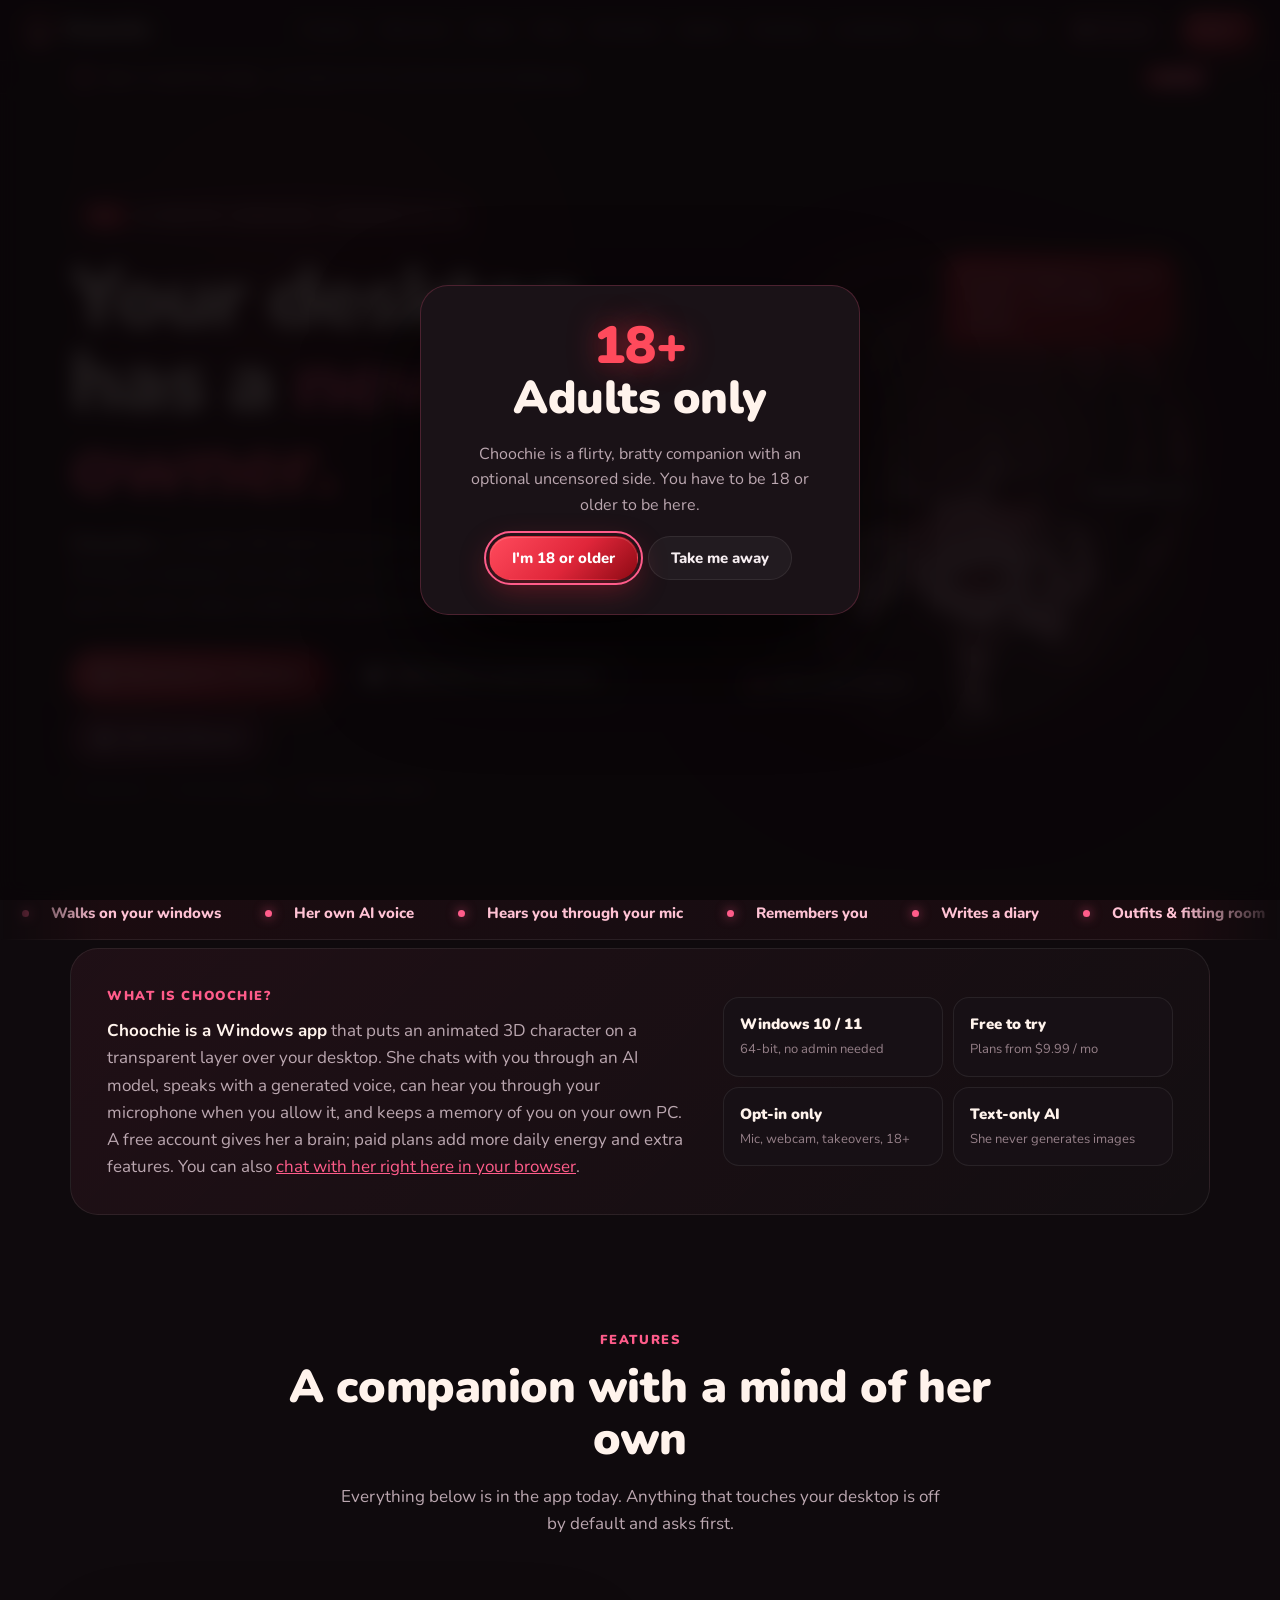
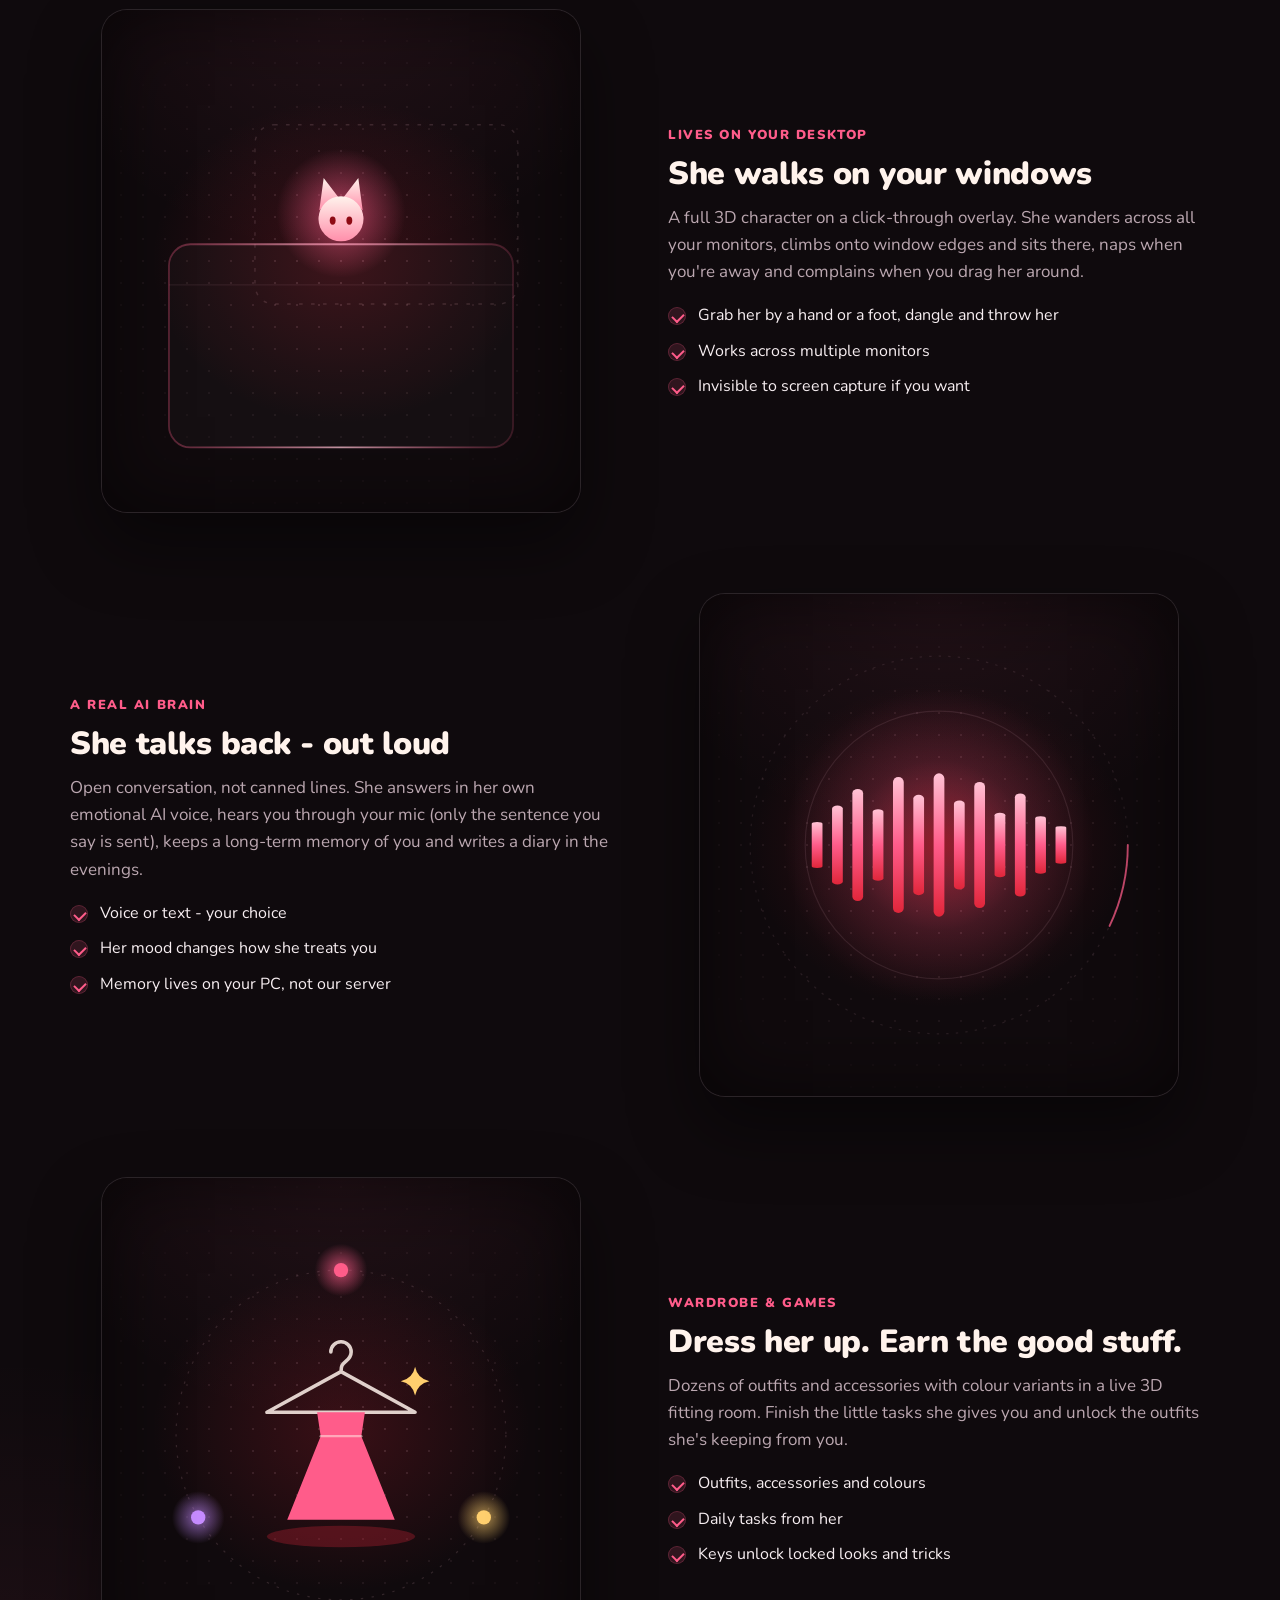
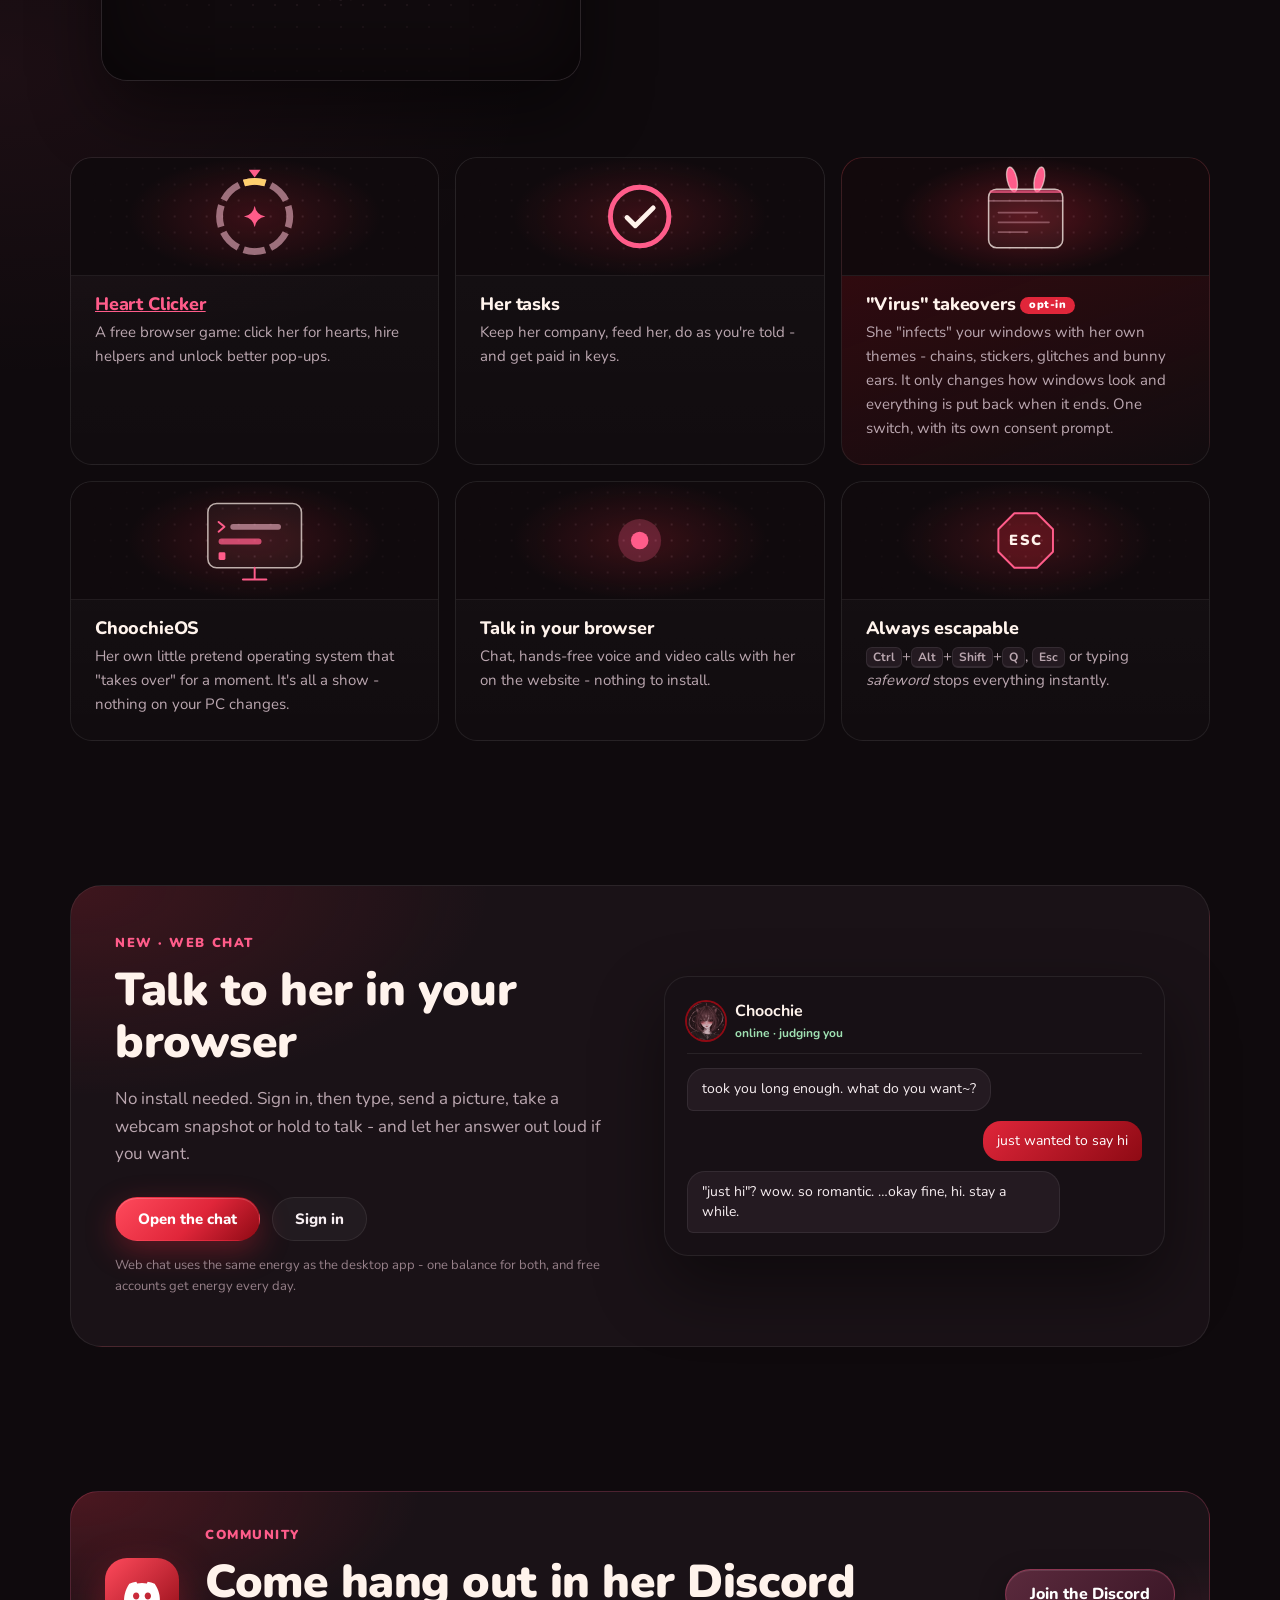
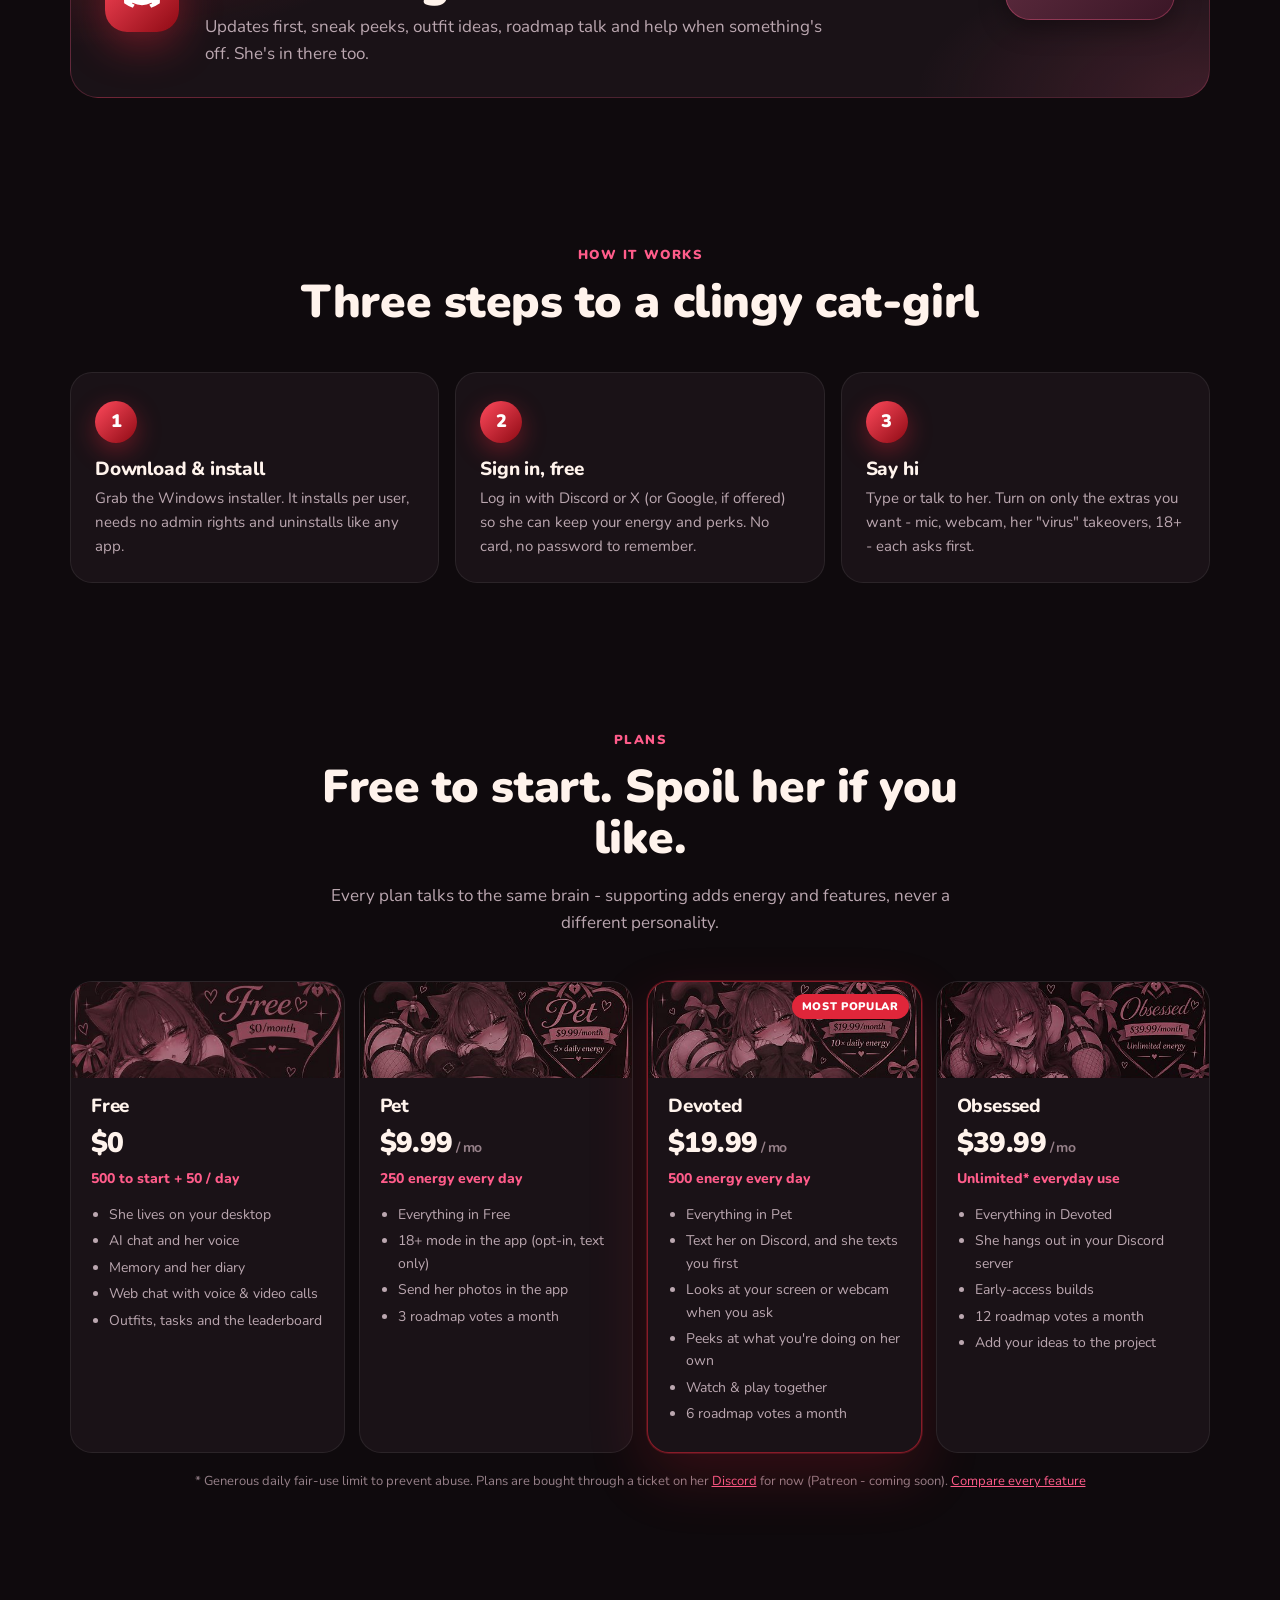
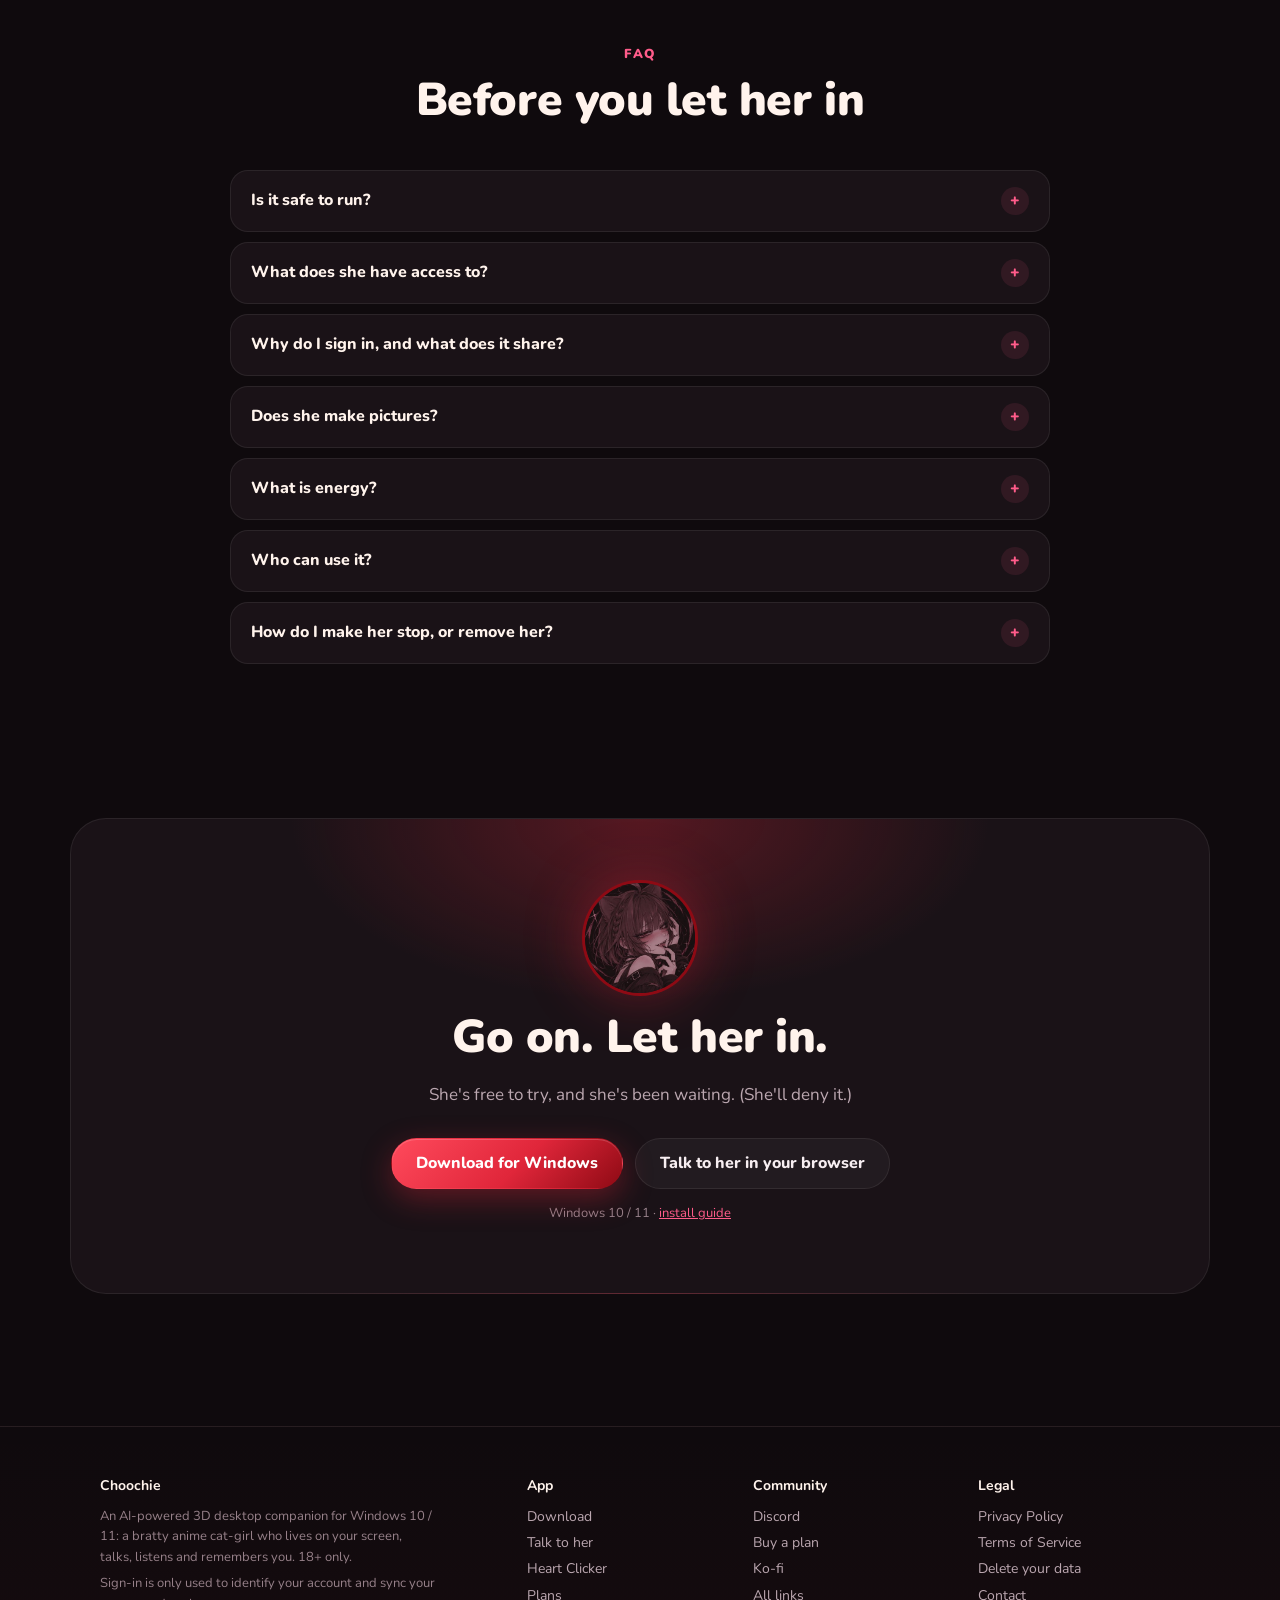
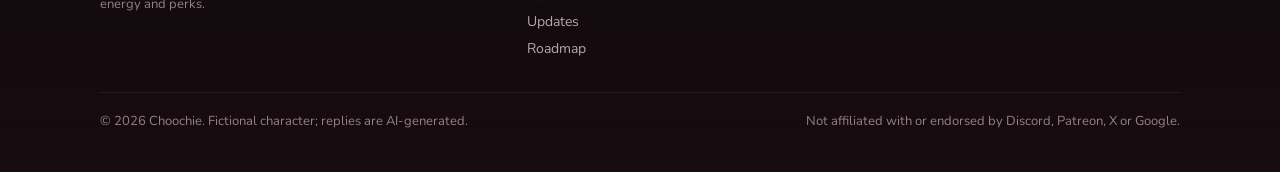
==== commit 800ecfd7: "Plans: homepage cards and comparison table match the Patreon tiers" ====
--- a/docs/index.html
+++ b/docs/index.html
@@ -280,10 +280,10 @@
     <p class="sub">Every plan talks to the same brain - supporting adds energy and features, never a different personality.</p>
   </div>
   <div class="tiers">
-    <a class="tier reveal zoom" href="login.html"><div class="tier-img"><img src="img/tier-free.jpg" alt="" loading="lazy" style="object-position:center 42%"></div><div class="tier-body"><h3>Free</h3><div class="price">$0</div><p class="energy">500 to start + 50 / day</p><ul><li>She lives on your desktop</li><li>AI chat and her voice</li><li>Memory and her diary</li></ul></div></a>
-    <a class="tier reveal zoom" style="--d:.06s" href="plans.html#buy"><div class="tier-img"><img src="img/tier-pet.jpg" alt="" loading="lazy"></div><div class="tier-body"><h3>Pet</h3><div class="price">$9.99<small> / mo</small></div><p class="energy">250 energy every day</p><ul><li>Her 18+ side (opt-in, text only)</li><li>Send her pictures</li><li>3 roadmap votes a month</li></ul></div></a>
-    <a class="tier featured reveal" style="--d:.12s" href="plans.html#buy"><span class="tag">Most popular</span><div class="tier-img"><img src="img/tier-devoted.jpg" alt="" loading="lazy"></div><div class="tier-body"><h3>Devoted</h3><div class="price">$19.99<small> / mo</small></div><p class="energy">500 energy every day</p><ul><li>She texts you first on Discord</li><li>Looks at your screen or webcam when you ask</li><li>Watch &amp; play together</li></ul></div></a>
-    <a class="tier reveal zoom" style="--d:.18s" href="plans.html#buy"><div class="tier-img"><img src="img/tier-obsessed.jpg" alt="" loading="lazy"></div><div class="tier-body"><h3>Obsessed</h3><div class="price">$39.99<small> / mo</small></div><p class="energy">Unlimited* everyday use</p><ul><li>She hangs out in your Discord server</li><li>Early-access builds</li></ul></div></a>
+    <a class="tier reveal zoom" href="login.html"><div class="tier-img"><img src="img/tier-free.jpg" alt="" loading="lazy" style="object-position:center 42%"></div><div class="tier-body"><h3>Free</h3><div class="price">$0</div><p class="energy">500 to start + 50 / day</p><ul><li>She lives on your desktop</li><li>AI chat and her voice</li><li>Memory and her diary</li><li>Web chat with voice &amp; video calls</li><li>Outfits, tasks and the leaderboard</li></ul></div></a>
+    <a class="tier reveal zoom" style="--d:.06s" href="plans.html#buy"><div class="tier-img"><img src="img/tier-pet.jpg" alt="" loading="lazy"></div><div class="tier-body"><h3>Pet</h3><div class="price">$9.99<small> / mo</small></div><p class="energy">250 energy every day</p><ul><li>Everything in Free</li><li>18+ mode in the app (opt-in, text only)</li><li>Send her photos in the app</li><li>3 roadmap votes a month</li></ul></div></a>
+    <a class="tier featured reveal" style="--d:.12s" href="plans.html#buy"><span class="tag">Most popular</span><div class="tier-img"><img src="img/tier-devoted.jpg" alt="" loading="lazy"></div><div class="tier-body"><h3>Devoted</h3><div class="price">$19.99<small> / mo</small></div><p class="energy">500 energy every day</p><ul><li>Everything in Pet</li><li>Text her on Discord, and she texts you first</li><li>Looks at your screen or webcam when you ask</li><li>Peeks at what you're doing on her own</li><li>Watch &amp; play together</li><li>6 roadmap votes a month</li></ul></div></a>
+    <a class="tier reveal zoom" style="--d:.18s" href="plans.html#buy"><div class="tier-img"><img src="img/tier-obsessed.jpg" alt="" loading="lazy"></div><div class="tier-body"><h3>Obsessed</h3><div class="price">$39.99<small> / mo</small></div><p class="energy">Unlimited* everyday use</p><ul><li>Everything in Devoted</li><li>She hangs out in your Discord server</li><li>Early-access builds</li><li>12 roadmap votes a month</li><li>Add your ideas to the project</li></ul></div></a>
   </div>
   <p class="fine" style="text-align:center;margin-top:18px">* Generous daily fair-use limit to prevent abuse. Plans are bought through a ticket on her <a href="plans.html#buy">Discord</a> for now (Patreon - coming soon). <a href="plans.html">Compare every feature</a></p>
 </section>
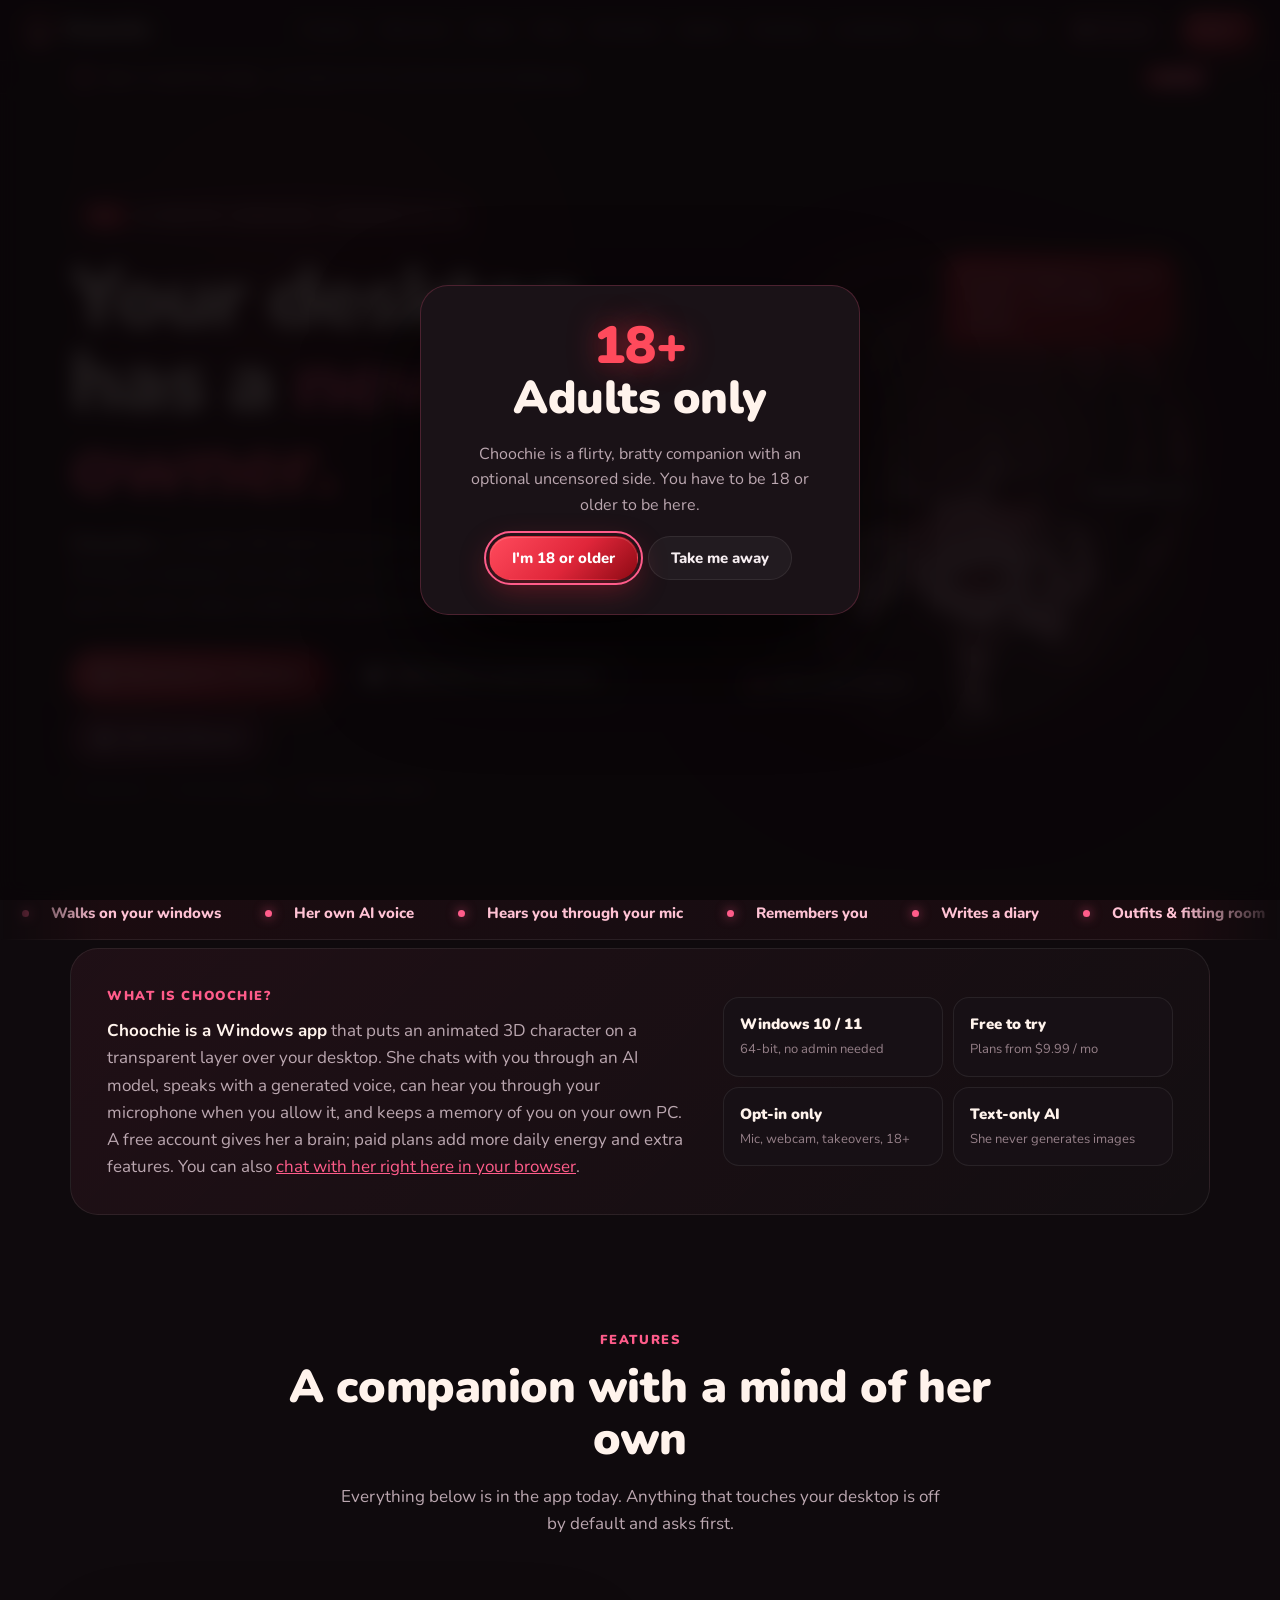
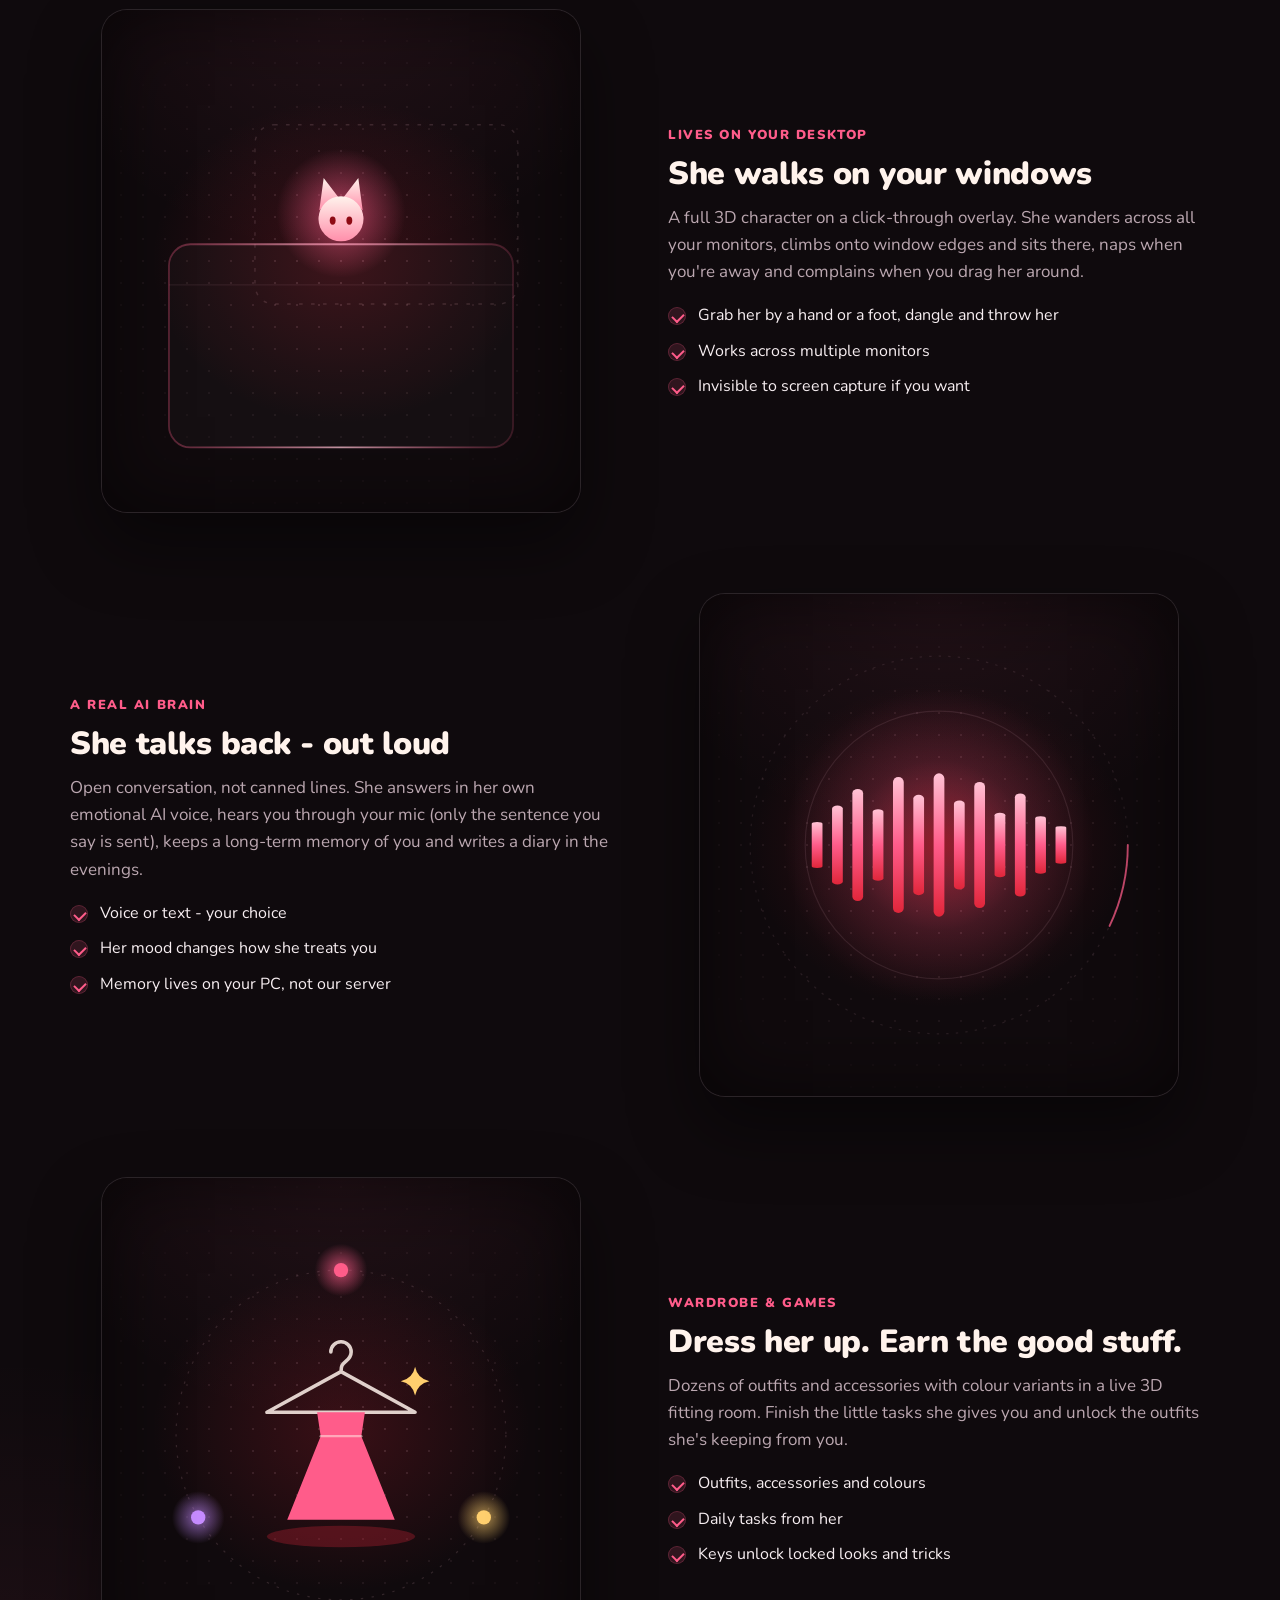
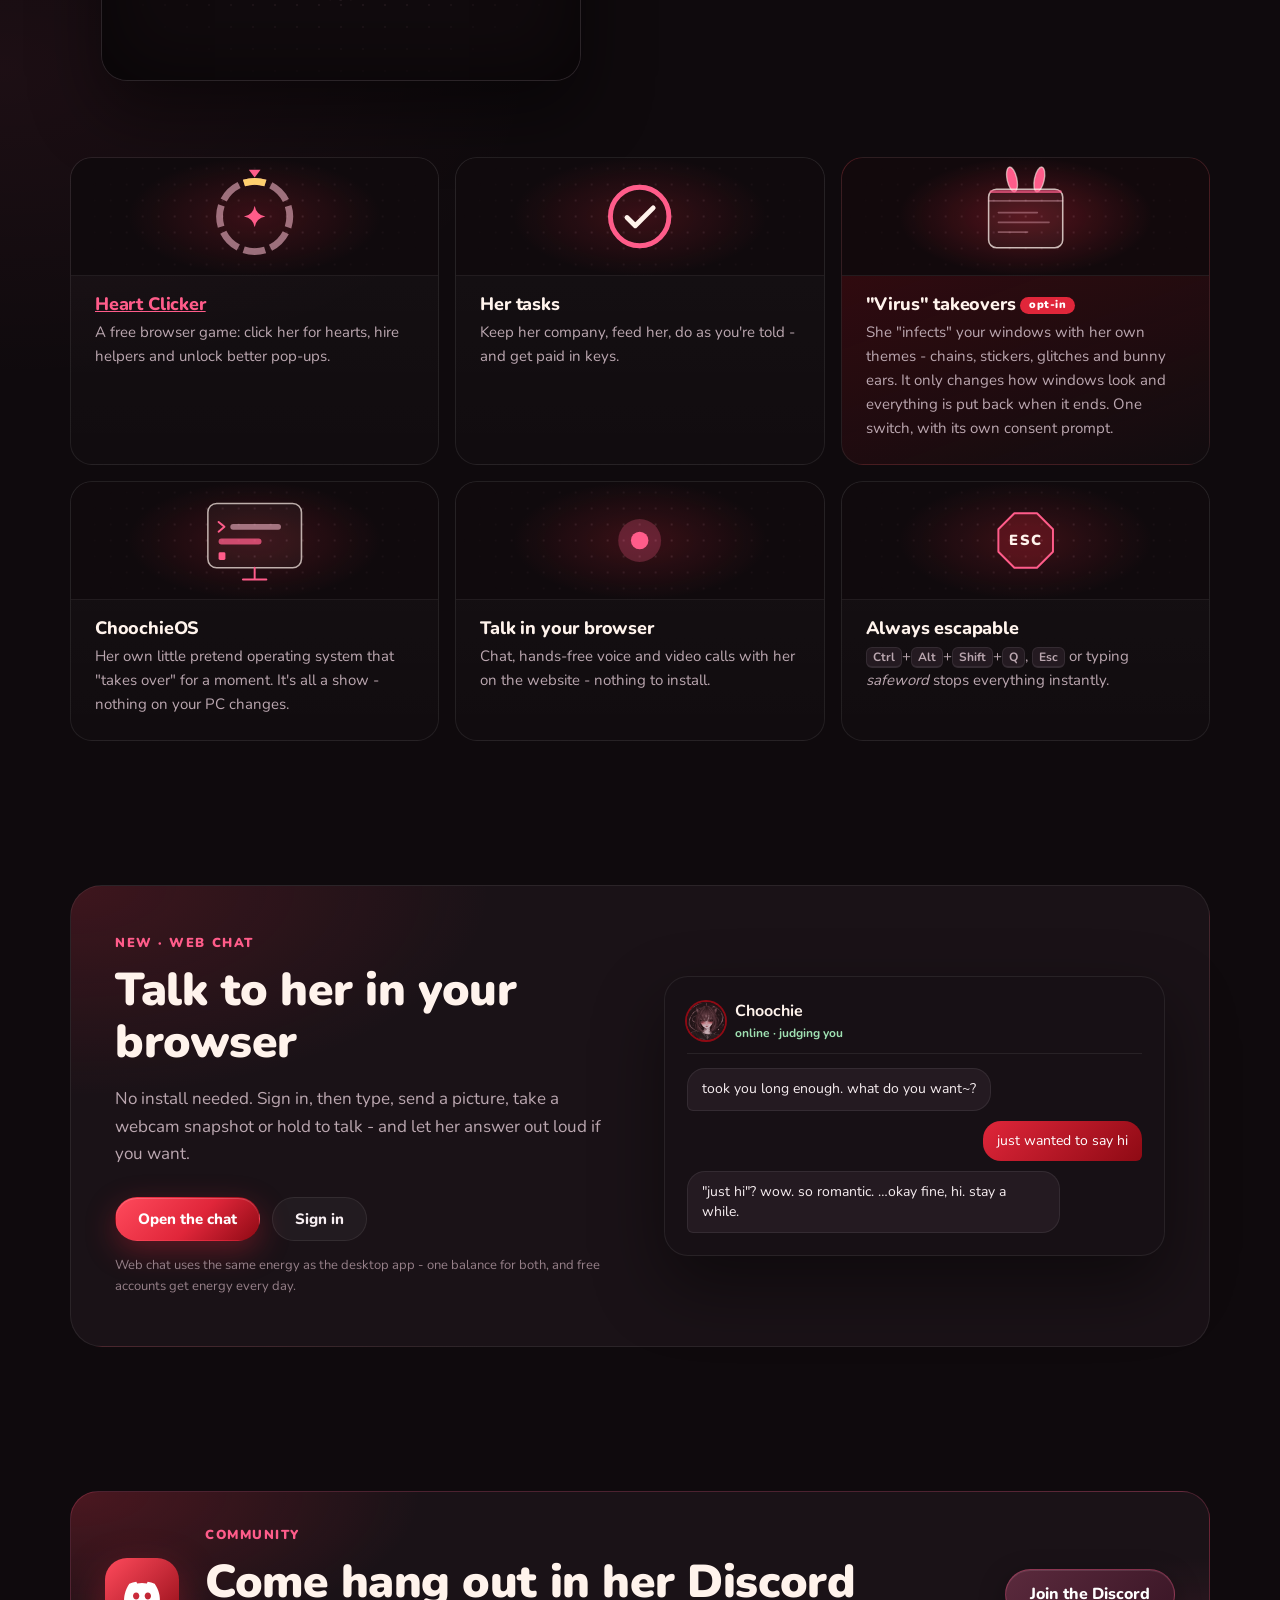
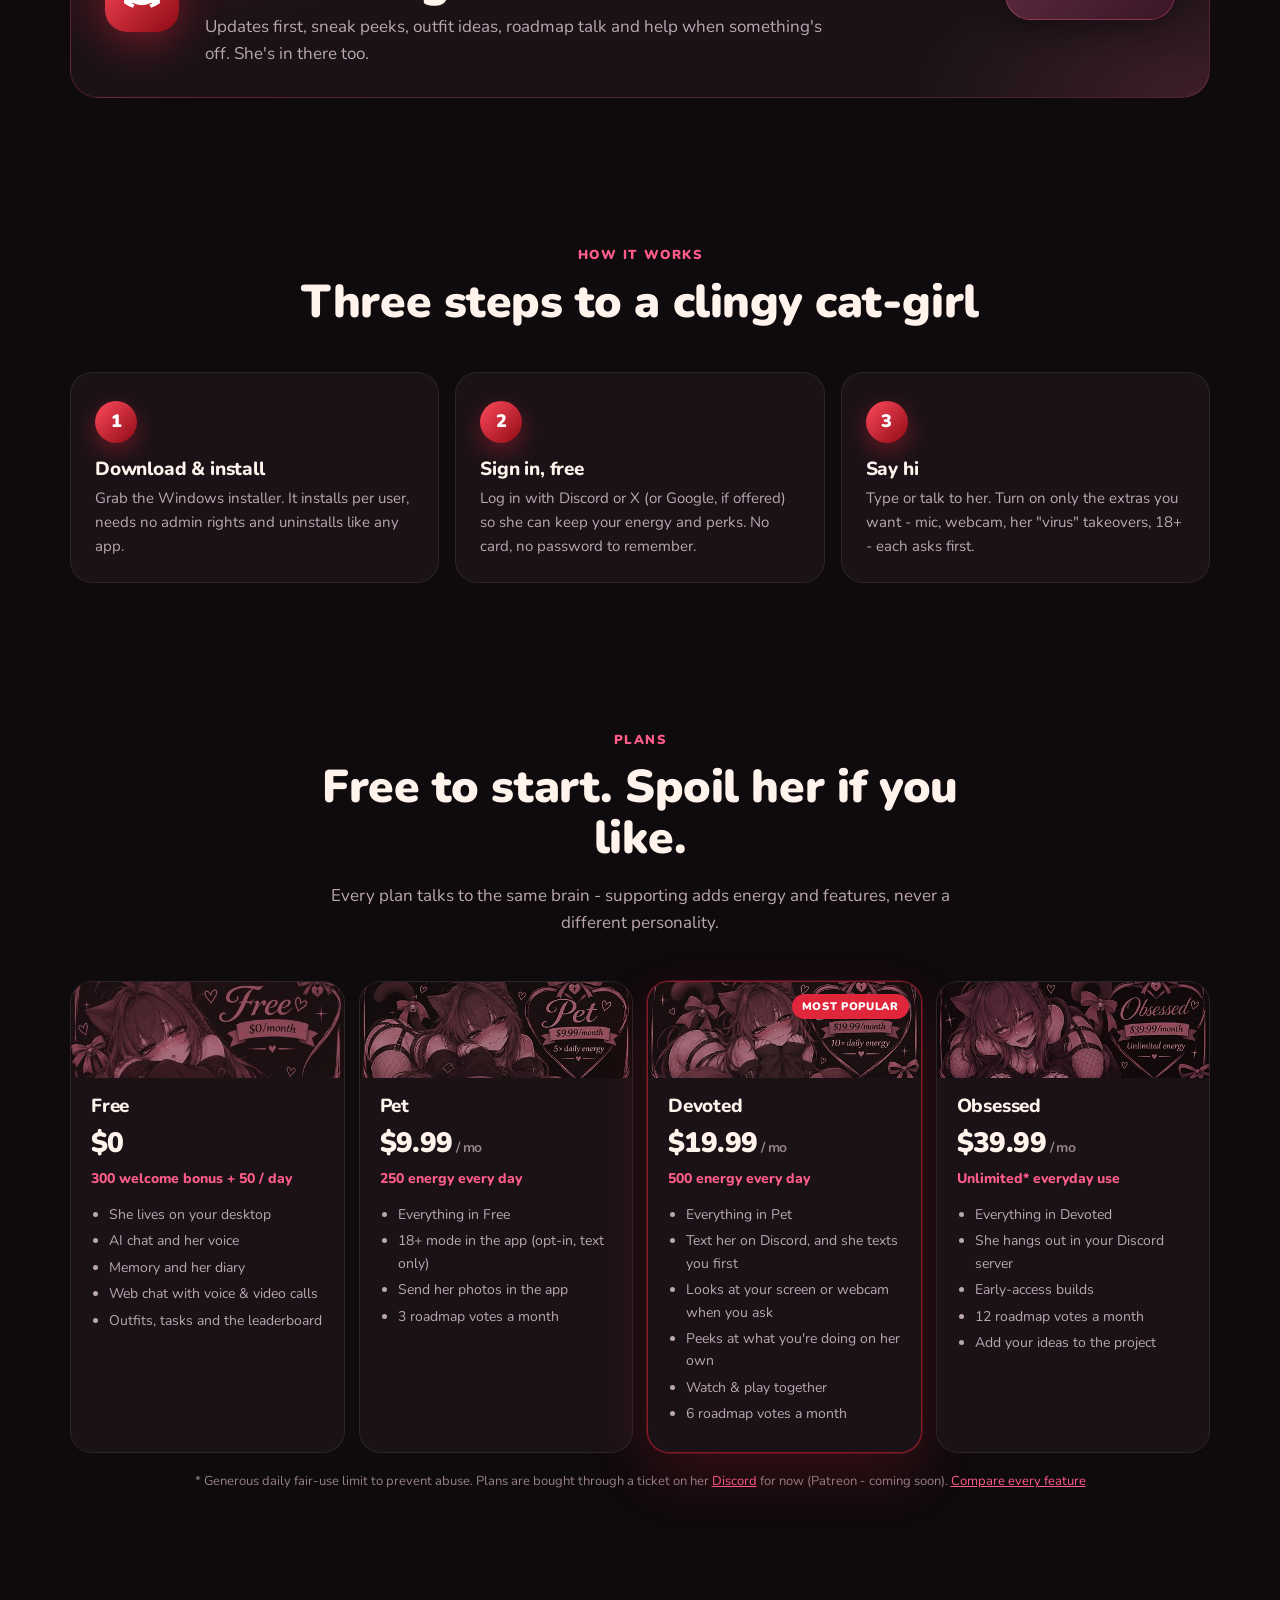
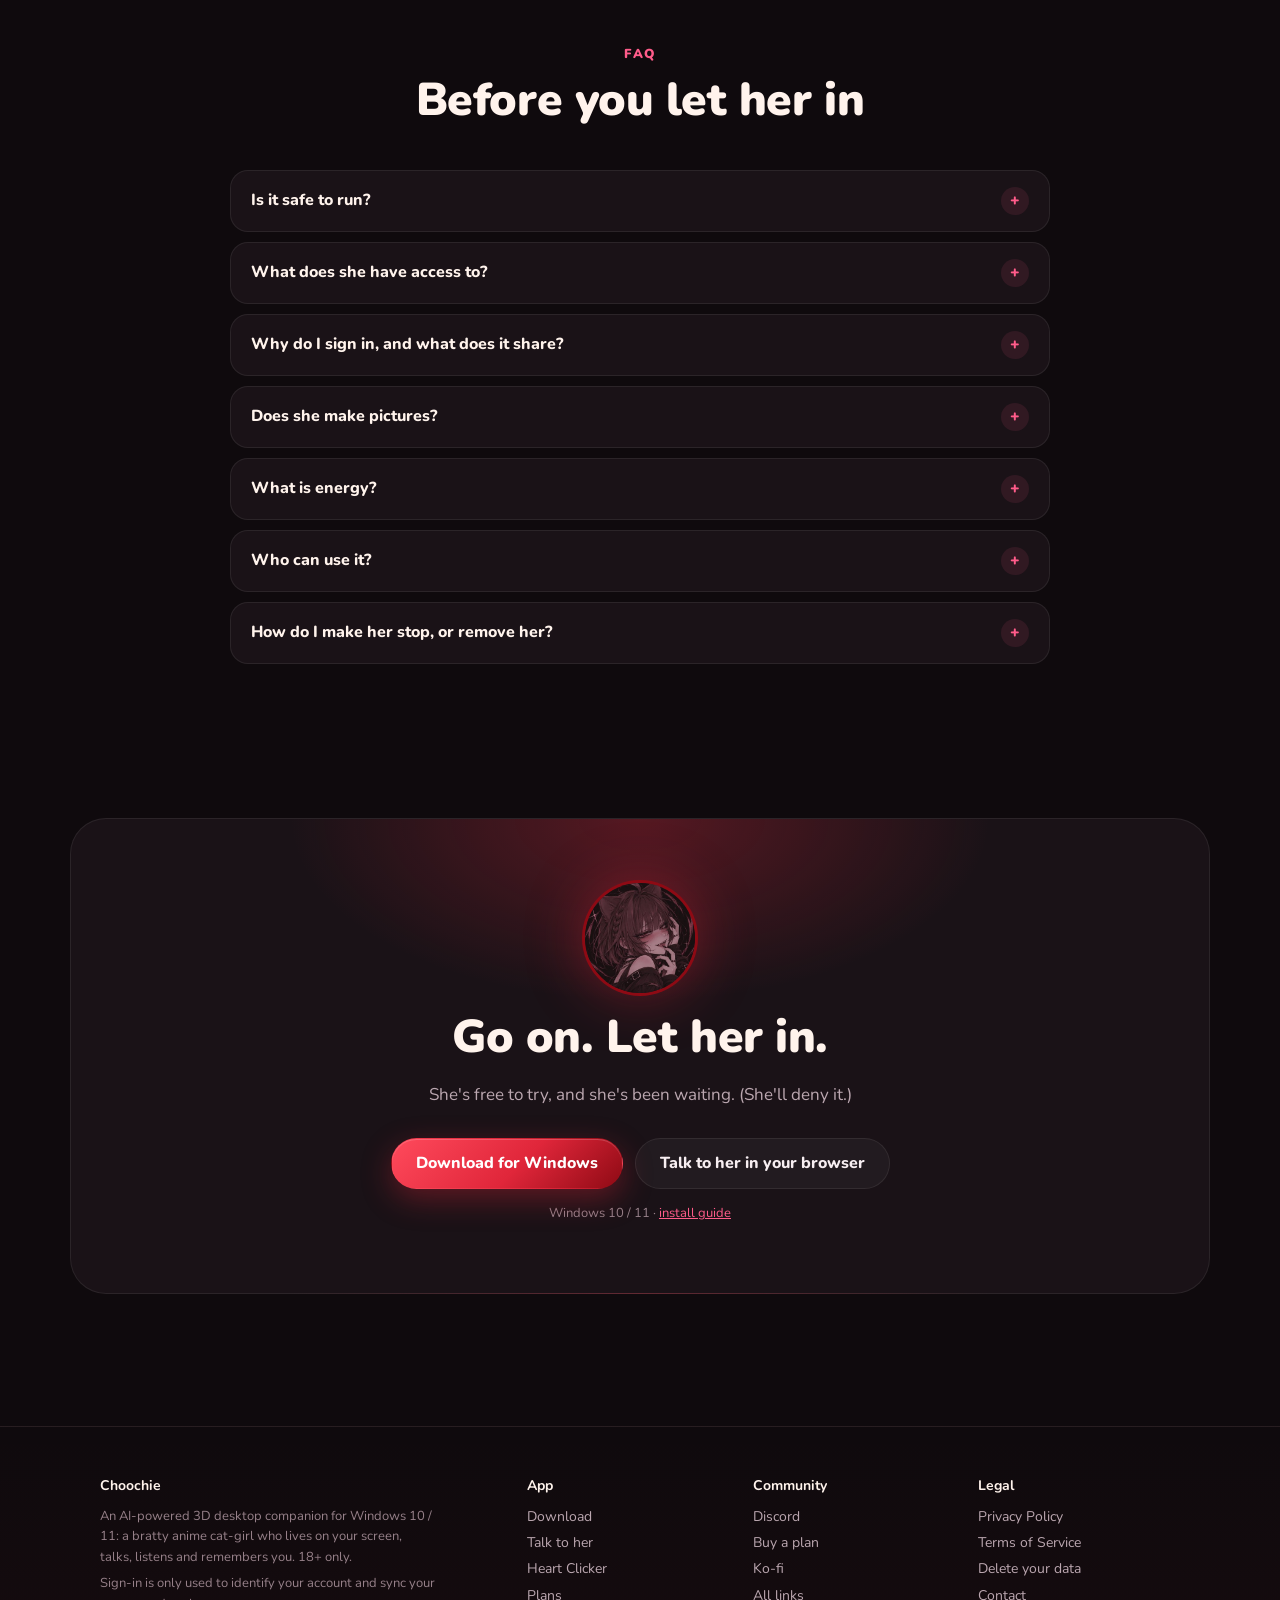
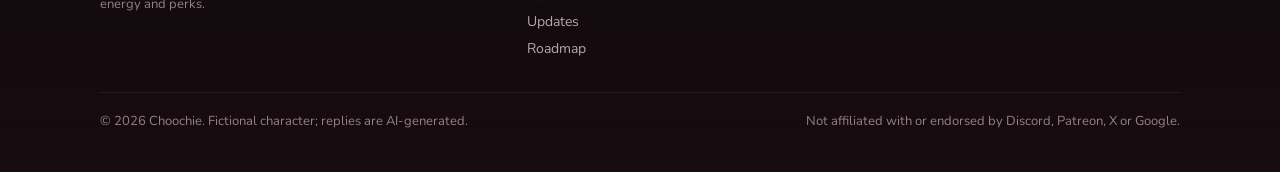
==== commit 53cc6ee0: "Free accounts: 300 energy welcome bonus (was 500 starter)" ====
--- a/docs/index.html
+++ b/docs/index.html
@@ -280,7 +280,7 @@
     <p class="sub">Every plan talks to the same brain - supporting adds energy and features, never a different personality.</p>
   </div>
   <div class="tiers">
-    <a class="tier reveal zoom" href="login.html"><div class="tier-img"><img src="img/tier-free.jpg" alt="" loading="lazy" style="object-position:center 42%"></div><div class="tier-body"><h3>Free</h3><div class="price">$0</div><p class="energy">500 to start + 50 / day</p><ul><li>She lives on your desktop</li><li>AI chat and her voice</li><li>Memory and her diary</li><li>Web chat with voice &amp; video calls</li><li>Outfits, tasks and the leaderboard</li></ul></div></a>
+    <a class="tier reveal zoom" href="login.html"><div class="tier-img"><img src="img/tier-free.jpg" alt="" loading="lazy" style="object-position:center 42%"></div><div class="tier-body"><h3>Free</h3><div class="price">$0</div><p class="energy">300 welcome bonus + 50 / day</p><ul><li>She lives on your desktop</li><li>AI chat and her voice</li><li>Memory and her diary</li><li>Web chat with voice &amp; video calls</li><li>Outfits, tasks and the leaderboard</li></ul></div></a>
     <a class="tier reveal zoom" style="--d:.06s" href="plans.html#buy"><div class="tier-img"><img src="img/tier-pet.jpg" alt="" loading="lazy"></div><div class="tier-body"><h3>Pet</h3><div class="price">$9.99<small> / mo</small></div><p class="energy">250 energy every day</p><ul><li>Everything in Free</li><li>18+ mode in the app (opt-in, text only)</li><li>Send her photos in the app</li><li>3 roadmap votes a month</li></ul></div></a>
     <a class="tier featured reveal" style="--d:.12s" href="plans.html#buy"><span class="tag">Most popular</span><div class="tier-img"><img src="img/tier-devoted.jpg" alt="" loading="lazy"></div><div class="tier-body"><h3>Devoted</h3><div class="price">$19.99<small> / mo</small></div><p class="energy">500 energy every day</p><ul><li>Everything in Pet</li><li>Text her on Discord, and she texts you first</li><li>Looks at your screen or webcam when you ask</li><li>Peeks at what you're doing on her own</li><li>Watch &amp; play together</li><li>6 roadmap votes a month</li></ul></div></a>
     <a class="tier reveal zoom" style="--d:.18s" href="plans.html#buy"><div class="tier-img"><img src="img/tier-obsessed.jpg" alt="" loading="lazy"></div><div class="tier-body"><h3>Obsessed</h3><div class="price">$39.99<small> / mo</small></div><p class="energy">Unlimited* everyday use</p><ul><li>Everything in Devoted</li><li>She hangs out in your Discord server</li><li>Early-access builds</li><li>12 roadmap votes a month</li><li>Add your ideas to the project</li></ul></div></a>
